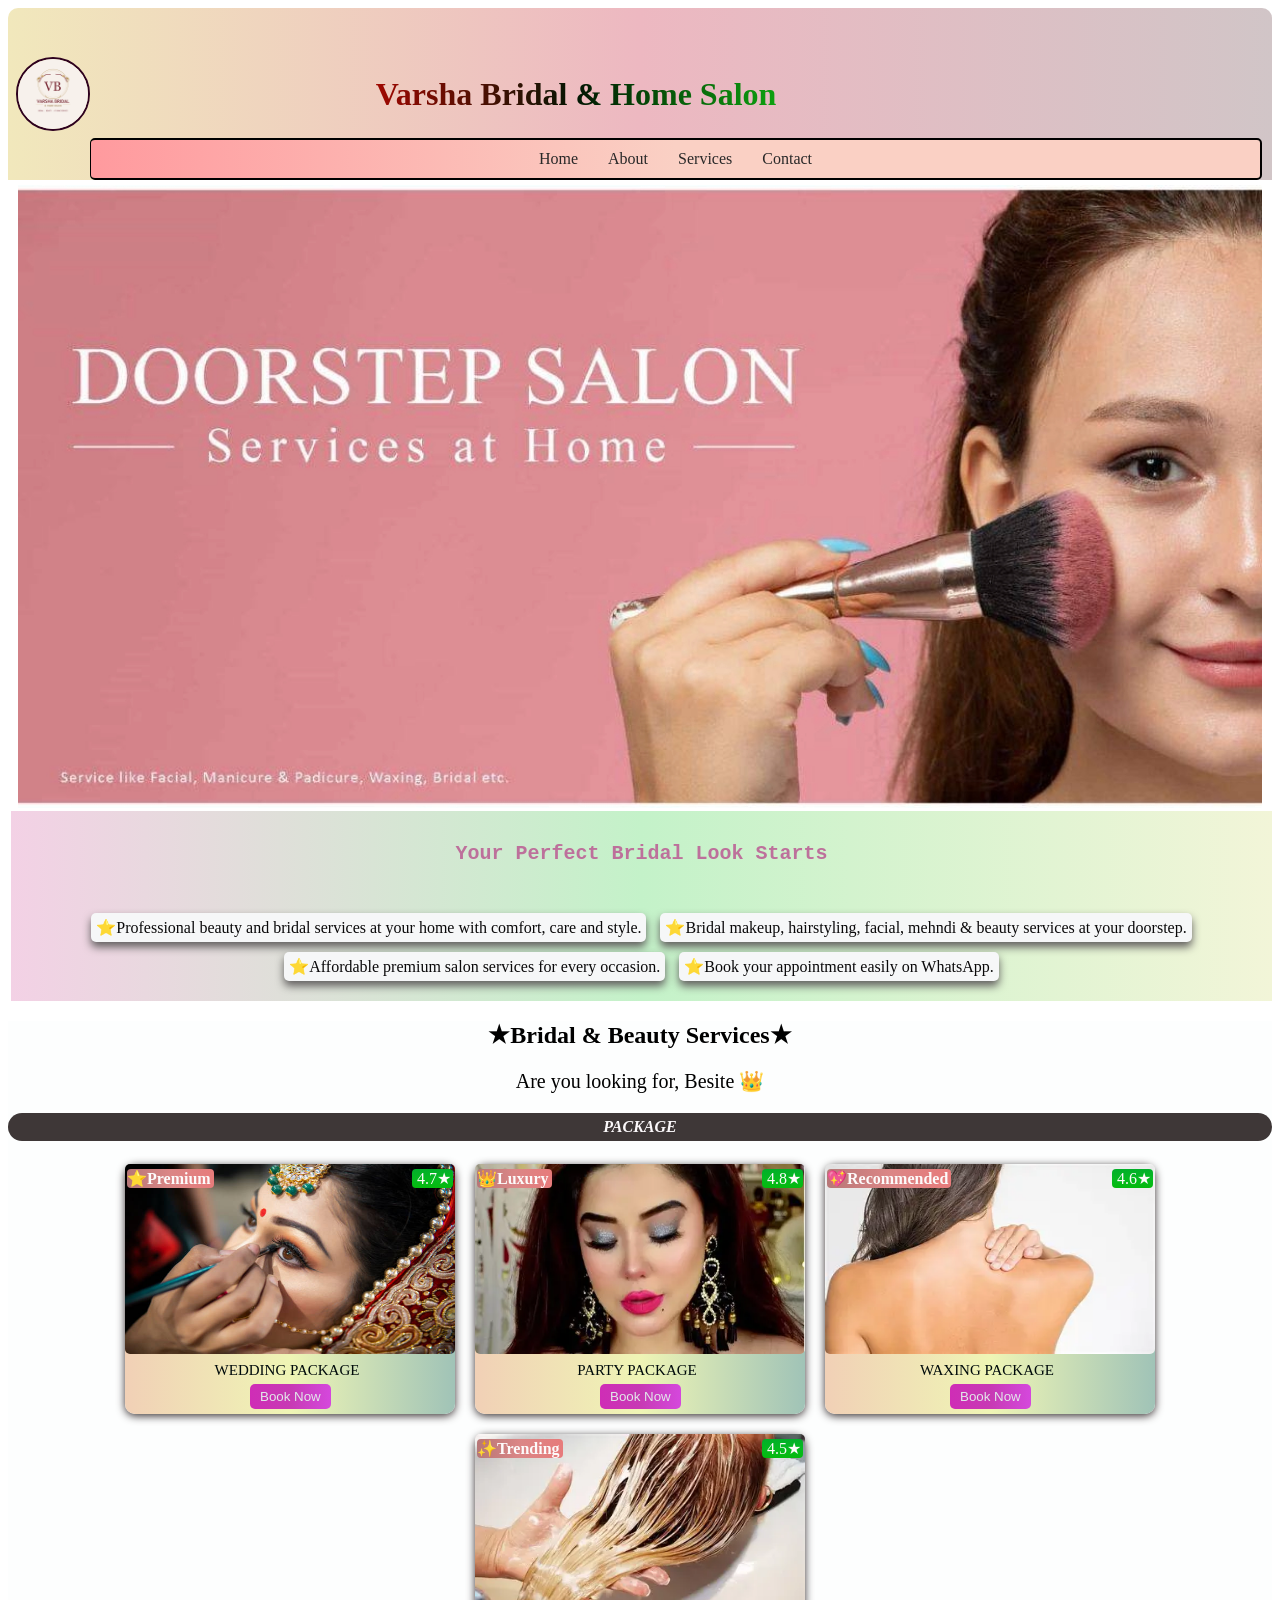
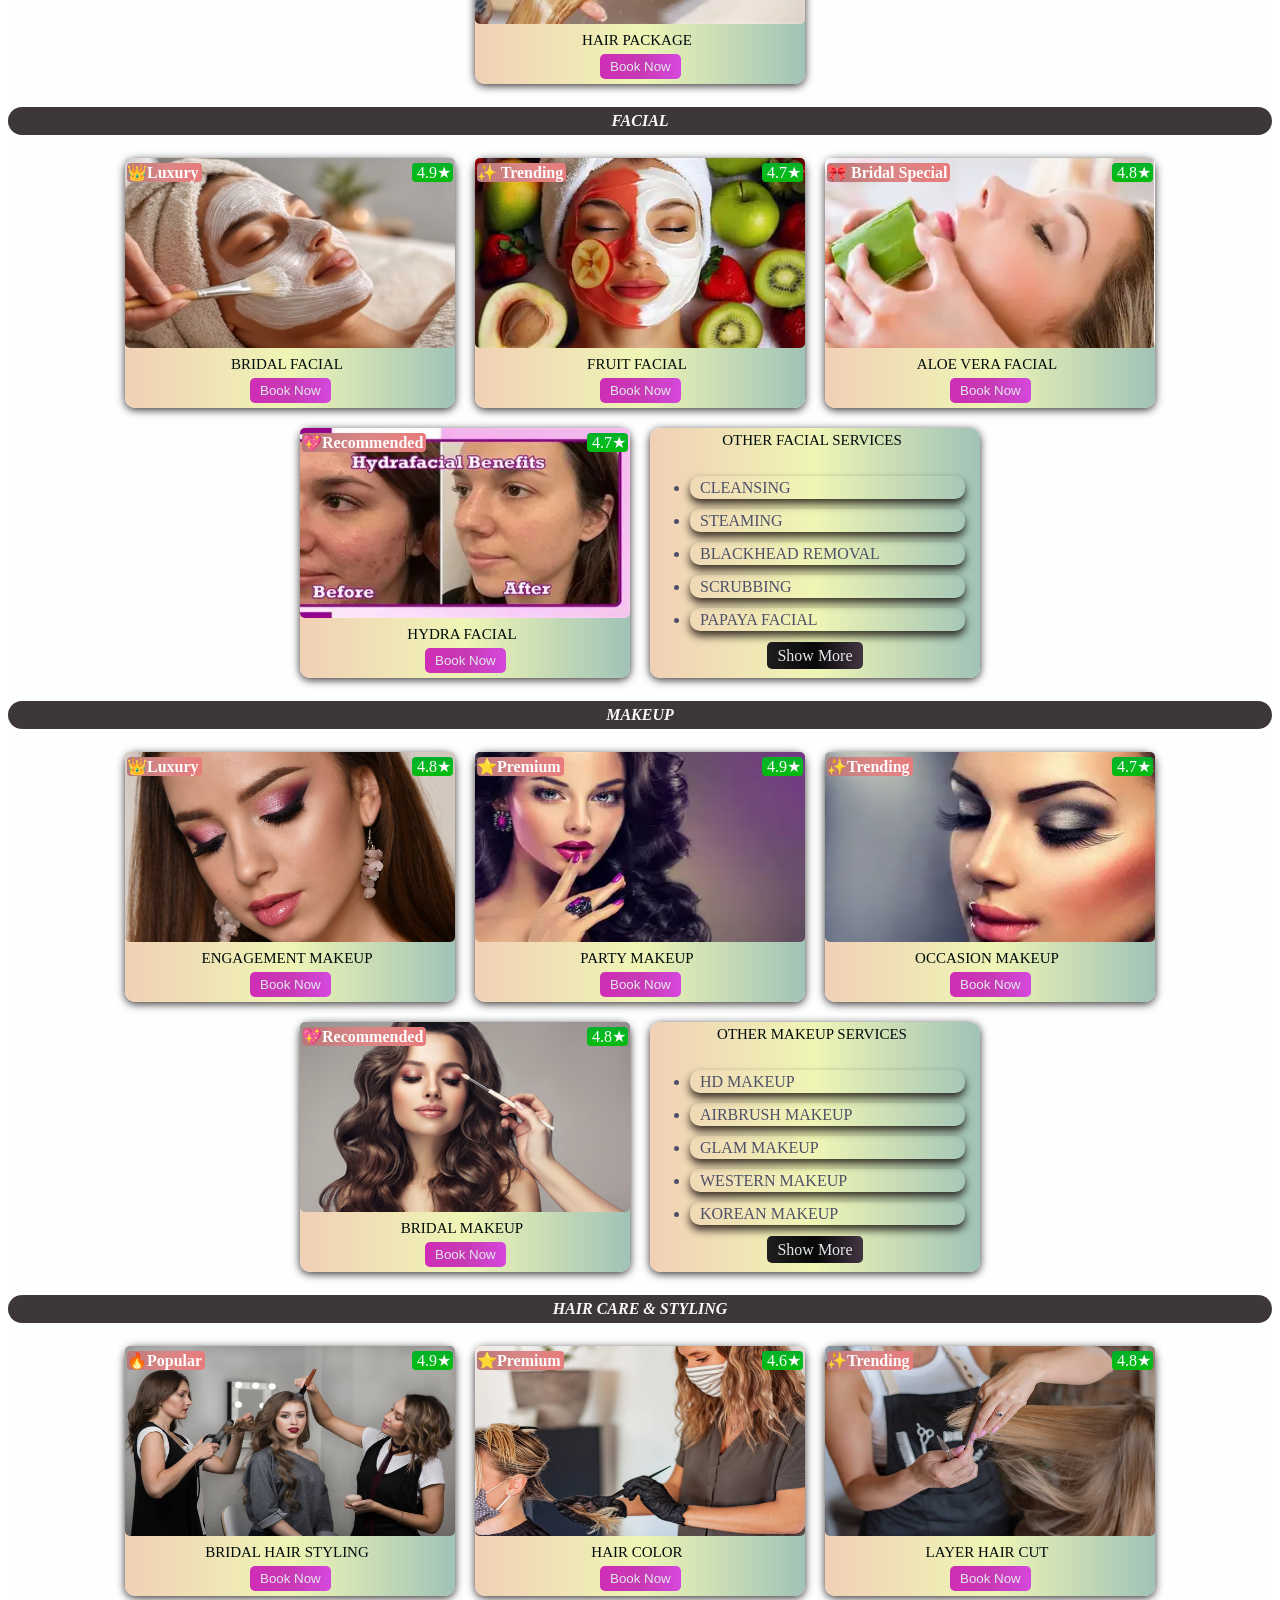
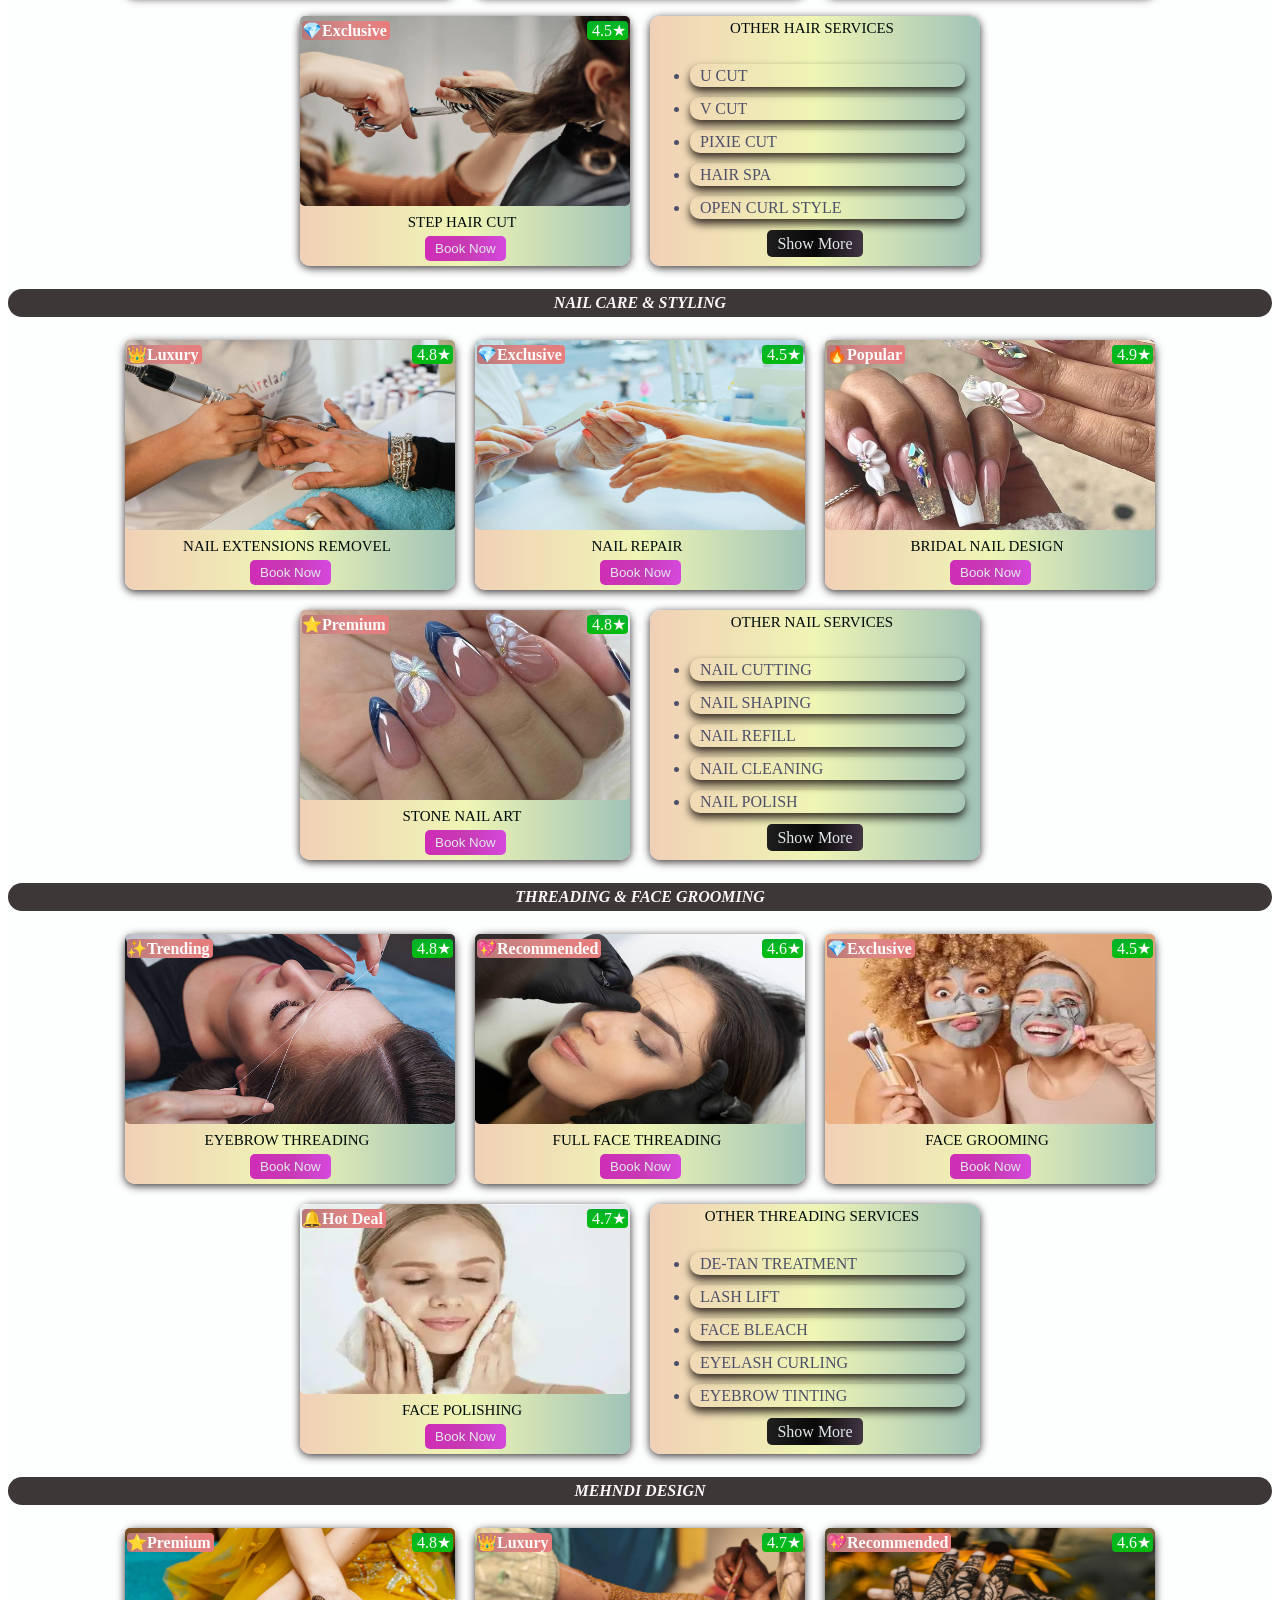
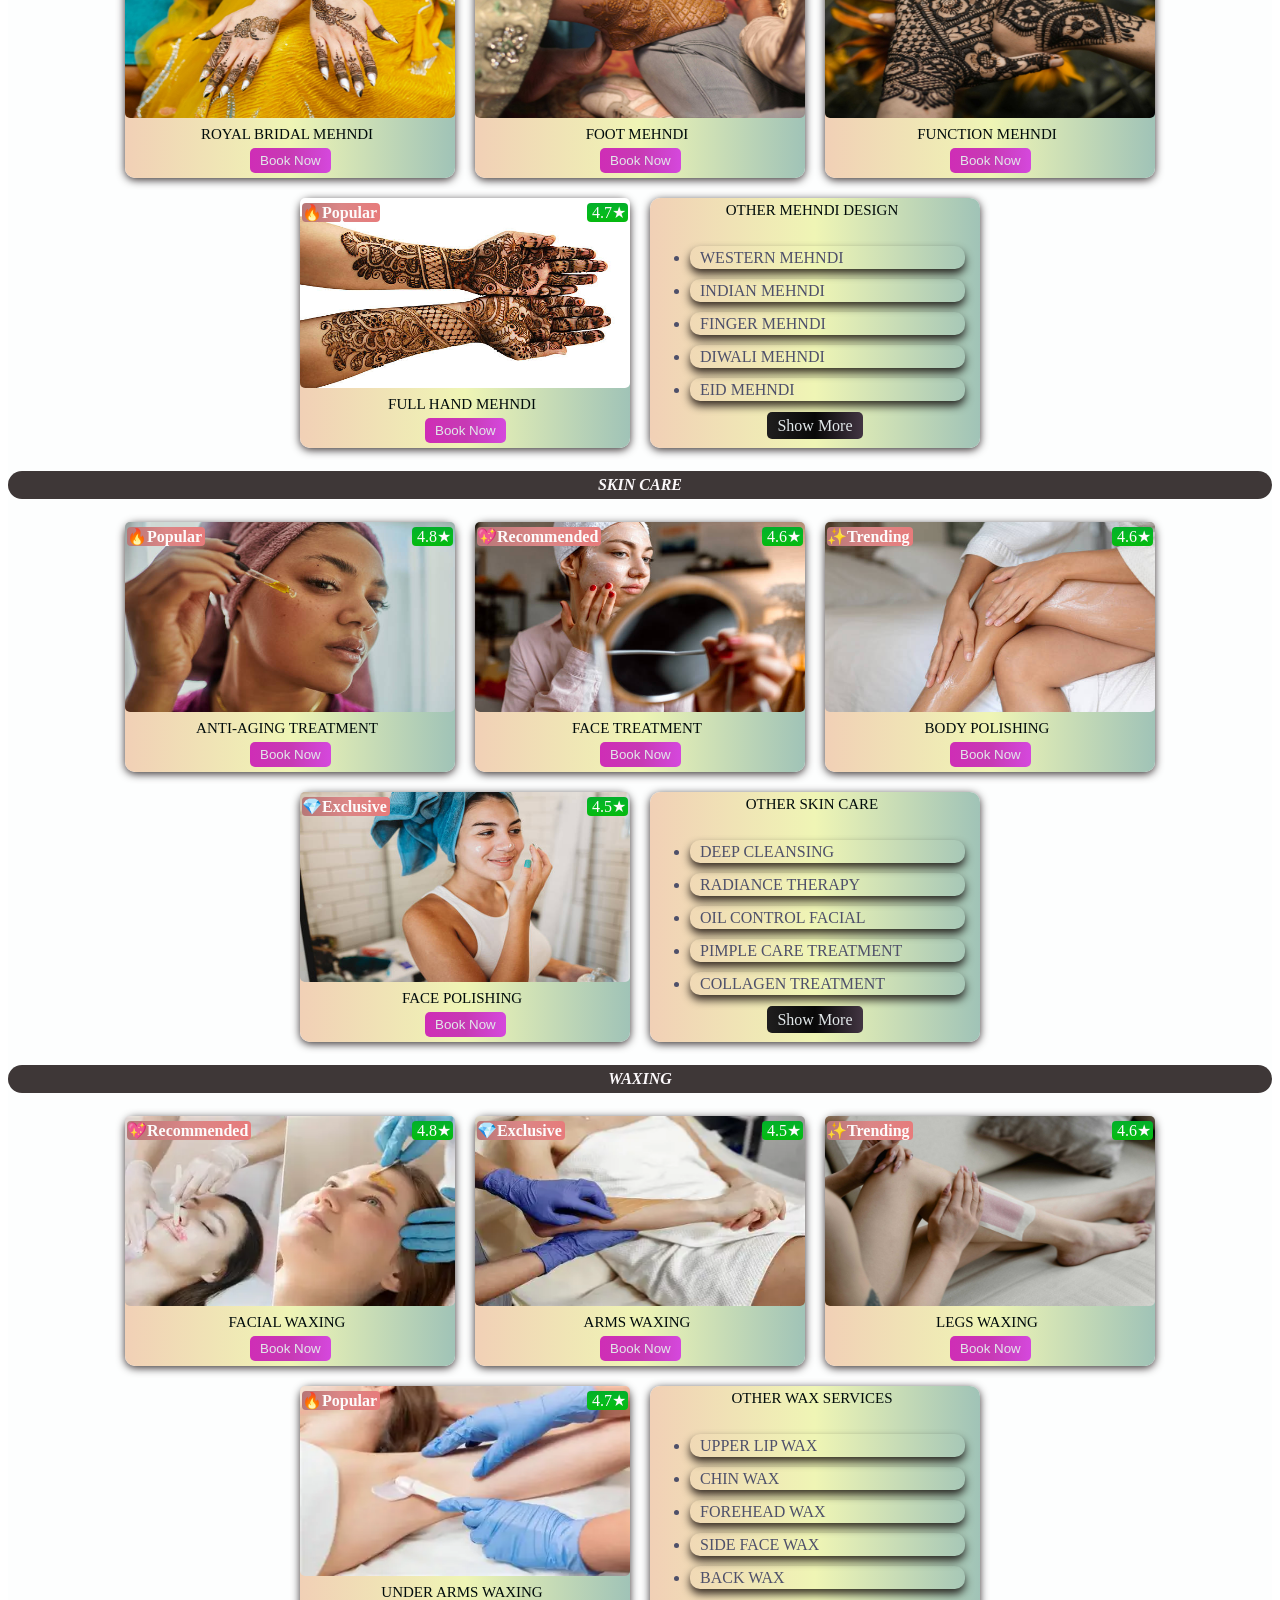
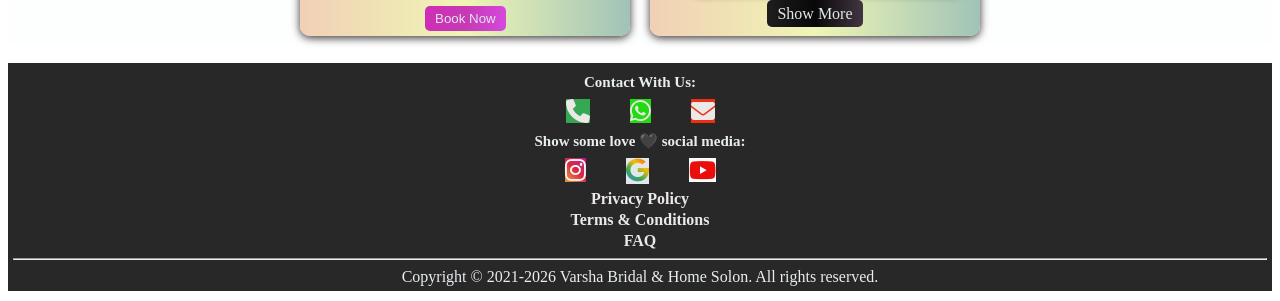
==== website/index.html @ f59c8e7f "Update index.html" ====
<!DOCTYPE html>
<html lang="en">
<head>
    <meta charset="UTF-8">
    <title>Varsha Bridal & Home Salon Kanpur</title>
    <meta name="google-site-verification" content="qGzI0FZaYSuaWd_t3Ea2A9BAmrTgzHRP2Hnpd2j_8ok" />
      <meta name="description"
       content="Versha Bridal & Home Salon provides professional bridal makeup, facial, waxing, threading, hair styling, manicure, pedicure and beauty services at home with premium care and affordable prices.">

         <meta name="keywords"
          content="Versha Bridal & Home Salon, bridal makeup, home salon, waxing, facial, threading, hair styling, manicure, pedicure, beauty parlour, makeup artist, salon at home">

         <meta name="author" content="Versha Bridal & Home Salon">

         <meta name="viewport" content="width=device-width, initial-scale=1.0">

        <link rel="icon" href="images/logo.png">
          <link rel="stylesheet"href="style.css">
    <link rel="stylesheet" href="https://cdnjs.cloudflare.com/ajax/libs/font-awesome/6.5.2/css/all.min.css">
  </head>
<body>
    <header>
      <div class="header">
        <div class="logo">
         <img src="images/logo.png" alt="Circular bridal salon logo with VB initials inside a gold wreath and ornamental leaves, elegant refined branding for Varsha Bridal & Home Solon on a soft neutral background">
       </div>  
        <h1 class="text">Varsha Bridal & Home Salon</h1>
        <div class="menu-btn"
         oneclick="toggleMenu()">&#9776</div>   
       <div class="nav-bar" id="navBar">
        <a href="#home">Home</a>
        <a href="about.html">About</a>
        <a href="#services">Services</a>
        <a href="#contact">Contact</a> 
      </div>
      </div>
    </header>
    <main>
       <div class="home-images">
         <img src="images/img1.jpg"class="slide">
         <img src="images/img2.jpg"class="slide"> 
         <img src="images/img3.jpg"class="slide">
         <img src="images/img4.jpg"class="slide">
         <img src="images/img5.jpg"class="slide">
         <img src="images/img6.jpg"class="slide">
       </div>   
      <section id="home">
        <h2 id="typing" ></h2>
          <ul>
            <li>⭐Professional beauty and bridal services at your home with comfort, care and style.</li>
            <li>⭐Bridal makeup, hairstyling, facial, mehndi & beauty services at your doorstep.</li>
            <li>⭐Affordable premium salon services for every occasion.</li>
            <li>⭐Book your appointment easily on WhatsApp.</li>
          </ul>
      </section>
      <section id="services">
        <h2>★Bridal & Beauty Services★</h2>
          <p class="amazing"> Are you looking for, Besite 👑</p>
            <div class="box">
             <p class="big-text">PACKAGE</p> 
            <div class="container">
             <div class="card"> 
              <span class="rating">4.7★</span>
              <span class="popular-badge">⭐Premium</span>
              <img src="images/package1.jpg" alt="Professional bridal makeup showcasing rosy cheeks and defined eye makeup applied with precision brush on model face">
              <p class="card-title">WEDDING PACKAGE</p>
              <button class="book-btn" onclick="openForm()">Book Now</button>
          </div>
          <div class="card">
               <span class="rating">4.8★</span>
               <span class="popular-badge">👑Luxury</span>
               <img src="images/package2.webp" alt="Close-up of expertly applied bridal makeup with warm tones and contoured cheeks demonstrating professional salon quality">
               <p class="card-title">PARTY PACKAGE</p>
              <button class="book-btn" onclick="openForm()">Book Now</button>
           </div>
           <div class="card">
                <span class="rating">4.6★</span>
                <span class="popular-badge">💖Recommended</span>   
                <img src="images/package3.webp" alt="Bridal makeup application featuring blended eyeshadow and sculpted cheekbones creating an elegant polished look">
                <p class="card-title">WAXING PACKAGE</p> 
                <button class="book-btn" onclick="openForm()">Book Now</button>
            </div>
            <div class="card">
                 <span class="rating">4.5★</span>
                 <span class="popular-badge">✨Trending</span>
                 <img src="images/package4.webp" alt="Glamorous bridal makeup with luminous skin and defined features conveying confident polish in a salon setting">
                 <p class="card-title">HAIR PACKAGE</p>
                 <button class="book-btn" onclick="openForm()">Book Now</button>
           </div>
          </div>
        </div>   
       <div class="box">
            <p class="big-text">FACIAL</p>
          <div class="container">
            <div class="card"> 
             <span class="rating">4.9★</span>
             <span class="popular-badge">👑Luxury</span>
             <img src="images/facial1.jpg" alt="Professional bridal makeup showcasing rosy cheeks and defined eye makeup applied with precision brush on model face">
             <p class="card-title">BRIDAL FACIAL</p>
             <button class="book-btn" onclick="openForm()">Book Now</button>
           </div>
             <div id="formBox" class="form-popup">
               <div class="form-content">
                  <span class="close-btn"onclick="closeForm()">X</span>
                <form onsubmit="sendToWhatsApp(event)">
            <input type="text" id="name" placeholder="Name" required><br>
            <input type="text" id="phone" placeholder="Phone Number" required><br>
            <label for="service">Services:</label>
            <select id="service"  required>
              <option value="" disabled selected hidden></option>
              <option>PACKAGE</option>
              <option>FACIAL</option>
              <option>MAKEUP</option>
              <option>HAIR CARE</option>
              <option>NAIL CARE</option>
              <option>THREADING</option>
              <option>MEHNDI</option>
              <option>SKIN CARE</option>
              <option>WAXING</option>
              </select><br>
             <label for="gender">Gender:</label>       
            <select id="gender" required>
              <option value=""disabled selected hidden></option>
                <option value="male">Male</option>
                <option value="female">Female</option>
                <option value="other">Other</option>
            </select><br>
            <label for="city">City:</label>
            <select id="city" required>
                <option value=""disabled selected hidden></option>
                <option value="Kanpur">Kanpur</option>
            </select><br>
             <input type="text" id="address" placeholder="Address"><br>
             <textarea  type="text" id="message" placeholder="Special Request"></textarea><br>
            <button type="submit">Book Now</button>
            </form>
          </div>
        </div>
          <div class="card">
               <span class="rating">4.7★</span>
               <span class="popular-badge">✨ Trending</span>
                <img src="images/facial2.webp" alt="Makeup artist applying warm toned bridal makeup to a client in a softly lit salon setting with a polished, calm atmosphere">
               <p class="card-title">FRUIT FACIAL</p> 
              <button class="book-btn" onclick="openForm()">Book Now</button>
            </div>
          <div class="card">
                 <span class="rating">4.8★</span>
               <span class="popular-badge">🎀 Bridal Special</span>   
                <img src="images/facial3.webp" alt="Bride receiving blended eyeshadow and sculpted cheekbone makeup in a softly lit studio environment">
                <p class="card-title">ALOE VERA FACIAL</p>
              <button class="book-btn" onclick="openForm()">Book Now</button>
              </div>
          <div class="card">
                 <span class="rating">4.7★</span>
                <span class="popular-badge">💖Recommended</span>
                <img src="images/facial4.webp" alt="Client with finished bridal makeup, luminous skin and defined features in a professional salon setting conveying confident glamour">
                 <p class="card-title">HYDRA FACIAL</p>
              <button class="book-btn" onclick="openForm()">Book Now</button>
            </div>
               <div class="card">
                 <p class="card-title">OTHER FACIAL SERVICES</p>
                 <ul>
                  <li>CLEANSING</li>
                  <li>STEAMING</li>
                  <li>BLACKHEAD REMOVAL</li>
                  <li>SCRUBBING</li>
                  <li>PAPAYA FACIAL</li>
                 </ul>
                  <a href="https://instagram.com/varshasingh3099" 
                       target="_blank"rel="noopener noreferrer" 
                    class="show-more">Show More</a>
                 </div>
               </div>
              </div>
               <div class="box">
               <p class="big-text">MAKEUP</p> 
              <div class="container">
             <div class="card"> 
            <span class="rating">4.8★</span>
             <span class="popular-badge">👑Luxury</span>
             <img src="images/makeup1.jpg" alt="Professional bridal makeup showcasing rosy cheeks and defined eye makeup applied with precision brush on model face">
           <p class="card-title">ENGAGEMENT MAKEUP</p>
              <button class="book-btn" onclick="openForm()">Book Now</button>
              </div>
          <div class="card">
                 <span class="rating">4.9★</span>
               <span class="popular-badge">⭐Premium</span>
                <img src="images/makeup2.webp" alt="Close-up of expertly applied bridal makeup with warm tones and contoured cheeks demonstrating professional salon quality">
               <p class="card-title">PARTY MAKEUP</p>
              <button class="book-btn" onclick="openForm()">Book Now</button>
            </div>
          <div class="card">
                 <span class="rating">4.7★</span>
               <span class="popular-badge">✨Trending</span>   
                <img src="images/makeup3.webp" alt="Bridal makeup application featuring blended eyeshadow and sculpted cheekbones creating an elegant polished look">
                <p class="card-title">OCCASION MAKEUP</p> 
              <button class="book-btn" onclick="openForm()">Book Now</button>
                </div>
          <div class="card">
                 <span class="rating">4.8★</span>
             <span class="popular-badge">💖Recommended</span>
                <img src="images/makeup4.jpg" alt="Client with luminous cheek makeup and softly defined eyes in a calm salon environment conveying confident elegance">
                 <p class="card-title">BRIDAL MAKEUP</p>
              <button class="book-btn" onclick="openForm()">Book Now</button>
               </div>
               <div class="card">
                 <p class="card-title">OTHER MAKEUP SERVICES</p>
                <ul>
                  <li>HD MAKEUP</li>
                  <li>AIRBRUSH MAKEUP</li>
                  <li>GLAM MAKEUP</li>
                  <li>WESTERN MAKEUP</li>
                  <li>KOREAN MAKEUP</li>
                </ul>
                  <a href="https://instagram.com/varshasingh3099" 
                       target="_blank"rel="noopener noreferrer" 
                    class="show-more">Show More</a>
                 </div>
               </div>
              </div>
              <div class="box">
             <p class="big-text">HAIR CARE & STYLING</p>  
           <div class="container">
          <div class="card"> 
            <span class="rating">4.9★</span>
             <span class="popular-badge">🔥Popular</span>
             <img src="images/hair1.jpg" alt="Professional bridal makeup showcasing rosy cheeks and defined eye makeup applied with precision brush on model face">
           <p class="card-title">BRIDAL HAIR STYLING</p>
              <button class="book-btn" onclick="openForm()">Book Now</button>
              </div>
          <div class="card">
                 <span class="rating">4.6★</span>
               <span class="popular-badge">⭐Premium</span>
                <img src="images/hair2.jpg" alt="Close-up of expertly applied bridal makeup with warm tones and contoured cheeks demonstrating professional salon quality">
               <p class="card-title">HAIR COLOR</p>
              <button class="book-btn" onclick="openForm()">Book Now</button>
            </div>
          <div class="card">
                 <span class="rating">4.8★</span>
               <span class="popular-badge">✨Trending</span>   
                <img src="images/hair3.jpg" alt="Bridal makeup application featuring blended eyeshadow and sculpted cheekbones creating an elegant polished look">
                <p class="card-title">LAYER HAIR CUT</p> 
              <button class="book-btn" onclick="openForm()">Book Now</button>
                </div>
          <div class="card">
                 <span class="rating">4.5★</span>
             <span class="popular-badge">💎Exclusive</span>
                <img src="images/hair4.jpg" alt="Glamorous bridal makeup on a model with luminous skin and softly defined features in a salon setting">
                 <p class="card-title">STEP HAIR CUT</p>
              <button class="book-btn" onclick="openForm()">Book Now</button>
              
            </div>
               <div class="card">
                  <p class="card-title">OTHER HAIR SERVICES</p>
                <ul>
                  <li>U CUT</li>
                  <li>V CUT</li>
                  <li>PIXIE CUT</li>
                  <li>HAIR SPA</li>
                  <li>OPEN CURL STYLE</li>
                </ul>
                  <a href="https://whatsapp.com/channel/0029VbClLqT6rsQysEousv0W"
                 target="_blank" rel="noopener noreferrer"
                 class="show-more"> Show More</a>
               </div>
              </div> 
               <div class="box">
             <p class="big-text">NAIL CARE & STYLING</p>  
           <div class="container">
          <div class="card"> 
            <span class="rating">4.8★</span>
             <span class="popular-badge">👑Luxury</span>
             <img src="images/nail1.jpg" alt="Professional bridal makeup showcasing rosy cheeks and defined eye makeup applied with precision brush on model face">
           <p class="card-title">NAIL EXTENSIONS REMOVEL</p>
              <button class="book-btn" onclick="openForm()">Book Now</button>
              </div>
          <div class="card">
                 <span class="rating">4.5★</span>
               <span class="popular-badge">💎Exclusive</span>
                <img src="images/nail2.jpg" alt="Close-up of expertly applied bridal makeup with warm tones and contoured cheeks demonstrating professional salon quality">
               <p class="card-title">NAIL REPAIR</p>
              <button class="book-btn" onclick="openForm()">Book Now</button>
            </div>
          <div class="card">
                 <span class="rating">4.9★</span>
               <span class="popular-badge">🔥Popular</span>   
                <img src="images/nail3.jpeg" alt="Bridal makeup application featuring blended eyeshadow and sculpted cheekbones creating an elegant polished look">
                <p class="card-title">BRIDAL NAIL DESIGN</p> 
              <button class="book-btn" onclick="openForm()">Book Now</button>
                </div>
          <div class="card">
                 <span class="rating">4.8★</span>
             <span class="popular-badge">⭐Premium</span>
                <img src="images/nail4.jpeg" alt="Glamorous bridal makeup on a model with luminous skin and softly defined features in a salon setting">
                 <p class="card-title">STONE NAIL ART</p>
              <button class="book-btn" onclick="openForm()">Book Now</button>
               </div>
                <div class="card">
                  <p class="card-title">OTHER NAIL SERVICES</p>
              <ul>
                 <li>NAIL CUTTING</li>
                 <li>NAIL SHAPING</li>
                 <li>NAIL REFILL</li>
                 <li>NAIL CLEANING</li>
                 <li>NAIL POLISH</li>
               </ul>
                  <a href="https://whatsapp.com/channel/0029VbClLqT6rsQysEousv0W"
                 target="_blank" rel="noopener noreferrer"
                 class="show-more"> Show More</a>
               </div>
              </div>    
           <div class="box">
              <p class="big-text">THREADING & FACE GROOMING</p>
           <div class="container">
          <div class="card"> 
            <span class="rating">4.8★</span>
             <span class="popular-badge">✨Trending</span>
             <img src="images/threading1.jpg" alt="Professional bridal makeup showcasing rosy cheeks and defined eye makeup applied with precision brush on model face">
           <p class="card-title">EYEBROW THREADING</p>
              <button class="book-btn" onclick="openForm()">Book Now</button>
              </div>
          <div class="card">
                 <span class="rating">4.6★</span>
               <span class="popular-badge">💖Recommended</span>
                <img src="images/threading2.jpg" alt="Close-up of expertly applied bridal makeup with warm tones and contoured cheeks demonstrating professional salon quality">
               <p class="card-title">FULL FACE THREADING</p>
              <button class="book-btn" onclick="openForm()">Book Now</button>
            </div>
          <div class="card">
                 <span class="rating">4.5★</span>
               <span class="popular-badge">💎Exclusive</span>   
                <img src="images/grooming1.webp" alt="Bridal makeup application featuring blended eyeshadow and sculpted cheekbones creating an elegant polished look">
                <p class="card-title">FACE GROOMING</p> 
              <button class="book-btn" onclick="openForm()">Book Now</button>
                </div>
          <div class="card">
                 <span class="rating">4.7★</span>
             <span class="popular-badge">🔔Hot Deal</span>
                <img src="images/grooming2.webp" alt="Completed bridal makeup with luminous skin, defined features and natural yet glamorous finish in professional salon setting">
                 <p class="card-title">FACE POLISHING</p>
              <button class="book-btn" onclick="openForm()">Book Now</button>
             </div>
                <div class="card">
                  <p class="card-title">OTHER THREADING SERVICES</p>
                <ul>
                  <li>DE-TAN TREATMENT</li>
                  <li>LASH LIFT</li>
                  <li>FACE BLEACH</li> 
                  <li>EYELASH CURLING</li>
                  <li>EYEBROW TINTING</li>
                </ul>
                  <a href="https://instagram.com/varshasingh3099" 
                       target="_blank"rel="noopener noreferrer" 
                    class="show-more">Show More</a>
               </div>
              </div>
               <div class="box">
                <p class="big-text">MEHNDI DESIGN</p>
           <div class="container">
          <div class="card"> 
            <span class="rating">4.8★</span>
             <span class="popular-badge">⭐Premium</span>
             <img src="images/mehndi1.jpg" alt="Professional bridal makeup showcasing rosy cheeks and defined eye makeup applied with precision brush on model face">
           <p class="card-title">ROYAL BRIDAL MEHNDI</p>
              <button class="book-btn" onclick="openForm()">Book Now</button>
              </div>
          <div class="card">
                 <span class="rating">4.7★</span>
               <span class="popular-badge">👑Luxury</span>
                <img src="images/mehndi2.jpg" alt="Close-up of expertly applied bridal makeup with warm tones and contoured cheeks demonstrating professional salon quality">
               <p class="card-title">FOOT MEHNDI</p>
              <button class="book-btn" onclick="openForm()">Book Now</button>
            </div>
          <div class="card">
                 <span class="rating">4.6★</span>
               <span class="popular-badge">💖Recommended</span>   
                <img src="images/mehndi3.jpg" alt="Bridal makeup application featuring blended eyeshadow and sculpted cheekbones creating an elegant polished look">
                <p class="card-title">FUNCTION MEHNDI</p> 
              <button class="book-btn" onclick="openForm()">Book Now</button>
                </div>
          <div class="card">
                 <span class="rating">4.7★</span>
             <span class="popular-badge">🔥Popular</span>
                <img src="images/mehndi4.jpg" alt="Completed bridal makeup with luminous skin, defined features and natural yet glamorous finish in professional salon setting">
                 <p class="card-title">FULL HAND MEHNDI</p>
              <button class="book-btn" onclick="openForm()">Book Now</button>
               </div>
                <div class="card">
                    <p class="card-title">OTHER MEHNDI DESIGN</p>
                <ul>
                  <li>WESTERN MEHNDI</li>
                  <li>INDIAN MEHNDI</li>
                  <li>FINGER MEHNDI</li>
                  <li>DIWALI MEHNDI</li>
                  <li>EID MEHNDI</li>
                 </ul>
                 <a href="https://whatsapp.com/channel/0029VbClLqT6rsQysEousv0W"
                 target="_blank" rel="noopener noreferrer"
                 class="show-more"> Show More</a>
            </div>
           </div>
               <div class="box">
                <p class="big-text">SKIN CARE</p>
           <div class="container">
          <div class="card"> 
            <span class="rating">4.8★</span>
             <span class="popular-badge">🔥Popular</span>
             <img src="images/skincare1.jpg" alt="Professional bridal makeup showcasing rosy cheeks and defined eye makeup applied with precision brush on model face">
           <p class="card-title">ANTI-AGING TREATMENT</p>
              <button class="book-btn" onclick="openForm()">Book Now</button>
              </div>
          <div class="card">
                 <span class="rating">4.6★</span>
               <span class="popular-badge">💖Recommended</span>
                <img src="images/skincare2.jpg" alt="Close-up of expertly applied bridal makeup with warm tones and contoured cheeks demonstrating professional salon quality">
               <p class="card-title">FACE TREATMENT</p>
              <button class="book-btn" onclick="openForm()">Book Now</button>
            </div>
          <div class="card">
                 <span class="rating">4.6★</span>
               <span class="popular-badge">✨Trending</span>   
                <img src="images/skincare3.jpg" alt="Bridal makeup application featuring blended eyeshadow and sculpted cheekbones creating an elegant polished look">
                <p class="card-title">BODY POLISHING</p> 
              <button class="book-btn" onclick="openForm()">Book Now</button>
                </div>
          <div class="card">
                 <span class="rating">4.5★</span>
             <span class="popular-badge">💎Exclusive</span>
                <img src="images/skincare4.jpg" alt="Completed bridal makeup with luminous skin, defined features and natural yet glamorous finish in professional salon setting">
                 <p class="card-title">FACE POLISHING</p>
              <button class="book-btn" onclick="openForm()">Book Now</button>
              
               </div>
                <div class="card">
                    <p class="card-title">OTHER SKIN CARE</p>
                <ul>
                  <li>DEEP CLEANSING</li>
                  <li>RADIANCE THERAPY</li>
                  <li>OIL CONTROL FACIAL</li>
                  <li>PIMPLE CARE TREATMENT</li>
                  <li>COLLAGEN TREATMENT</li>
                </ul>
                    <a href="https://instagram.com/varshasingh3099" 
                       target="_blank"rel="noopener noreferrer" 
                    class="show-more">Show More</a>
               </div>
              </div>
               <div class="box">
                <p class="big-text">WAXING</p>
           <div class="container">
          <div class="card"> 
            <span class="rating">4.8★</span>
             <span class="popular-badge">💖Recommended</span>
             <img src="images/waxing1.webp" alt="Professional bridal makeup showcasing rosy cheeks and defined eye makeup applied with precision brush on model face">
           <p class="card-title">FACIAL WAXING</p>
              <button class="book-btn" onclick="openForm()">Book Now</button>
              </div>
          <div class="card">
                 <span class="rating">4.5★</span>
               <span class="popular-badge">💎Exclusive</span>
                <img src="images/waxing2.webp" alt="Close-up of expertly applied bridal makeup with warm tones and contoured cheeks demonstrating professional salon quality">
               <p class="card-title">ARMS WAXING</p>
              <button class="book-btn" onclick="openForm()">Book Now</button>
            </div>
          <div class="card">
                 <span class="rating">4.6★</span>
               <span class="popular-badge">✨Trending</span>   
                <img src="images/waxing3.jpg" alt="Bridal makeup application featuring blended eyeshadow and sculpted cheekbones creating an elegant polished look">
                <p class="card-title">LEGS WAXING</p> 
              <button class="book-btn" onclick="openForm()">Book Now</button>
                </div>
          <div class="card">
                 <span class="rating">4.7★</span>
             <span class="popular-badge">🔥Popular</span>
                <img src="images/waxing4.webp" alt="Completed bridal makeup with luminous skin, defined features and natural yet glamorous finish in professional salon setting">
                 <p class="card-title">UNDER ARMS WAXING</p>
              <button class="book-btn" onclick="openForm()">Book Now</button>
              
               </div>
                <div class="card">
                    <p class="card-title">OTHER WAX SERVICES</p>
                <ul>
                  <li>UPPER LIP WAX</li>
                  <li>CHIN WAX</li>
                  <li>FOREHEAD WAX</li>
                  <li>SIDE FACE WAX</li>
                  <li>BACK WAX</li>
                </ul>
                    <a href="https://instagram.com/varshasingh3099" 
                       target="_blank"rel="noopener noreferrer" 
                    class="show-more">Show More</a>
               </div>
              </div>
            </section>
     </main>
     <footer> 
         <div class="footer">
          <section id="contact">
              <h4>Contact With Us:</h4>
               <div class="contact-icons">
                <a href="tel:+919335437729" target="_blank"rel="noopener" aria-label="Call">
                <i class="fa-solid fa-phone phone-icon"></i>
               </a>
               <a href="https://wa.me/919335437729" target="_blank" rel="noopener" aria-label="WhatsApp">
               <i class="fa-brands fa-whatsapp"></i>
              </a>
              <a href="mailto:varshanu.3@gmail.com?subject=Salon Booking" target="_blank"rel="noopener noreferrer" aria-label="Mail">
               <i class="fa-solid fa-envelope mail-icon"></i>
             </a>
         </div>
       </section>
            <h4>Show some love 🖤 social media:</h4>
                <div class="social-icons">
             <a href="https://www.instagram.com/varshasingh3099" target="_blank" rel="noopener" aria-label="Instagram">
              <i class="fa-brands fa-instagram"></i>
             </a>
              <a href="https://g.page/r/Ccmpo3bSTA2ZEAE/review" target="_blank" rel="noopener" aria-label="Google Business">
                <span class="google-bg">  
              <i class="fa-brands fa-google"></i>
                </span>     
             </a>
             <a href="https://www.youtube.com/@VarshaSingh-999" target="_blank" rel="noopener" aria-label="YouTube">
             <i class="fa-brands fa-youtube"></i>
             </a>
       </div>
        <div class="footer-links">
               <h5><a href="privacy-policy.html">Privacy Policy</a></h5>
               <h5><a href="terms.html">Terms & Conditions</a></h5>
                <h5><a href="FAQ.html">FAQ</a></h5>
        </div>
        <hr>
        <div class="copyright">
           Copyright &copy; 2021-2026 Varsha Bridal & Home Solon. All rights reserved.    
        </div>
       </div>
    </footer>
      <script src="script.js"></script>
  </body>
</html>
---- website/style.css ----
.body {
  padding: 0px;
  margin-bottom: 20px;
}

.header {
  position: static;
  display: flex;
  align-items: center;
  top: 0;
  right: 0;
  z-index: 1000;
  padding-right: 10px;
  box-sizing: border-box;
  width: 100%;
  border-radius: 10px 10px 0px 0px;
  background: linear-gradient(to right, rgb(241, 232, 188), rgb(237, 184, 193), rgb(209, 197, 199));
}

.logo img {
  margin-top: 8px;
  margin-left: 8px;
  margin-bottom: 5px;
  width: 70px;
  height: auto;
  border: 2px solid #2e011f;
  border-radius: 50%;
}

.text {
  position: absolute;
  text-align: center;
  left: 20%;
  background: linear-gradient(to right, red, rgb(2, 22, 3), rgb(19, 244, 23));
  -webkit-background-clip: text;
  background-clip: text;
  -webkit-text-fill-color: transparent;
  }

  @media (min-width: 500px) {
    .text {
      right: 30%;
    }
  }

#typing {
  height: 50px;
  padding-top: 10px;
  color: #bd709b;
  font-family:  Courier, monospace;
  font-size: 20px;
  overflow: hidden;
  white-space: normal;
}

h3 {
  border:3px solid #292828;
}

.nav-bar {
  position: static;
  width: 100%;
  box-sizing: border-box;
  padding: 10px;
  left:1px;
  display: flex;
  justify-content: center;
  gap: 30px;
  margin-top: 130px;
  background: linear-gradient(to right,#ff9a9e, #fad0c4, #fad0c4);
  border: 2px solid ;
  border-left: 1.3px solid black;
  border-radius:5px;
  z-index: 999;
}
.menu-btn{
    display:none;
    font-size:30px;
    cursor:pointer;
    padding:10px;
}

@media (max-width:768px){

.menu-btn{
    display:block;
}

.nav-bar{
    display:none;
    flex-direction:column;
    width:100%;
    gap:15px;
    margin-top:10px;
}

.nav-bar.active{
    display:flex;
}
}

.nav-bar a {
  color: #292828;
  text-decoration: none;
}

.nav-bar a :hover {
  color: #f10404;
}

.home-images{
  width: 100%;
  height: auto;
  display: flex;
  position: relative;
  margin-top: 5px;
  overflow: hidden;
}

@keyframes slide {
  0% { transform: translateX(0%); }
  10% { transform: translateX(0%); }
  20% { transform: translateX(-100%); }
  30% { transform: translateX(-100%); }
  40% { transform: translateX(-200%); }
  50% { transform: translateX(-200%); }
  60% { transform: translateX(-300%); }
  70% { transform: translateX(-300%); }
  80% { transform: translateX(-400%); }
  88% { transform: translateX(-400%); }
  93% { transform: translateX(-500%); }
  100% { transform: translateX(-500%); }
}

.slide {
  min-width: calc(100% - 20px);
  padding-left: 10px;
  padding-right: 3px;
  margin-right: 0px;
  margin-left: 0px;
  height: auto;
  object-fit: cover;
  border-radius: 5px;
  animation: slide 30s infinite  alternate;
}

@media screen and (min-width: 500px) {
  .slide {
    width: 100vw;
    height: auto;
  }
}

#home {
  padding-top: 4px;
  padding-bottom: 15px;
  padding-left: 40px;
  padding-right: 40px;
  text-align: center;
  margin-top: 3px;
  margin-left: 3px;
  color: #706875;
  background: linear-gradient(to right, rgb(243, 209, 229),rgb(196, 242, 201),rgb(242, 245, 216));
}
#home ul {
 margin:0px;
 padding:0px;
}

#home ul li {
  position: relative;
  display: inline-flex;
  list-style-type: none;
  padding: 5px;
  margin: 5px;
  border-radius: 5px;
  color: #0a090a;
  background: #f6f7f8;
  box-shadow: #625f5f 0px 5px 8px;
}

#about {
  text-align: center;
  background:linear-gradient(to left,rgb(211, 211, 244),rgb(178, 220, 234),rgb(182, 222, 217));
  margin-top: 5px;
 padding-bottom:30px;
  color: #6a5864;
}

#about h2 {
  padding-top: 20px;
}

.about-stats{
 display: flex;
 justify-content: center;
 column-gap: 220px;
 flex-wrap: wrap;
}

@media screen and (max-width:500px){
  .about-stats{
    column-gap: 0px;
  }
}

.stat-box{
  width: 110px;
  background:#f7f6f7;
  margin: 10px 10px 10px 10px;
  padding:10px;
  border: 2px solid #ccc;
  border-radius: 20px;
  text-align:center;
  box-shadow:0 4px 10px rgba(0,0,0,0.1);
}

.stat-box h2{
  padding: 0px;
  margin: 0px;
  font-size:32px;
  color:#d63384;
}

.stat-box p{
  padding-top: 0px;
  margin-top: 5px;
  margin-left: 20px;
  margin-right: 20px;
  font-size:16px;
  color:#555;
}

.safety-box{
  background:#fff5f8;
  padding: 0px 35px 35px 35px;
  margin: 15px 10px 0px 10px;
  border-radius:15px;
  box-shadow:0 4px 10px rgba(0,0,0,0.08);
}

.safety-box h2{
  text-align:center;
  margin-bottom:25px;
  color:#d63384;
  font-size:28px;
}

.safety-items{
  display:grid;
  grid-template-columns:repeat(auto-fit,minmax(180px,1fr));
  gap:15px;
}

.item{
  background:white;
  padding:15px;
  border-radius:10px;
  text-align:center;
  font-weight:600;
  box-shadow:0 2px 6px rgba(0,0,0,0.06);
}

#services {
  text-align: center;
  background-color: #fdfefe;
}

.amazing {
  font-size: 20px;
}

.big-text {
  font-style: oblique;
  font-size: 16px;
  color: #fbf8fa;
  font-weight: bold;
  padding: 5px;
  margin-bottom: 10px;
  border-radius: 15px;
  background: #3e3737;
}

.box {
  width: 100%;
}

.container {
  display: flex;
  justify-content: center;
  flex-wrap: wrap;
}

.card {
  position: relative;
  top: 3px;
  margin: 10px 10px 10px 10px;
  width: 330px;
  height: 250px;
  box-shadow: 0 2px 8px rgb(56, 49, 50);
  border-radius: 10px;
  background: linear-gradient(to right, rgb(241, 208, 182) ,rgb(239, 245, 181),rgb(160, 195, 183));
}

.card img {
  position: relative;
  border-radius: 5px;
  top: 0px;
  width: 330px;
  height: 190px;
}

.card p {
  position: relative;
  bottom: 14px;
  margin-bottom: 0px;
  font-size: 15px;
  z-index: 996;
 border-radius: 20px ;
  color: #000b0b;
  background-color: none;
  padding:3px  6px 3px 0px;
}

.popular-badge {
  color: #fdfbfb;
  font-weight: bold;
  padding-right: 3px;
  position: absolute;
  left: 2px;
  top: 5px;
  z-index: 998;
  background: linear-gradient(to right , rgb(183, 119, 119), rgb(219, 134, 134), rgb(231, 123, 123));
  border-radius: 4px;
}

.rating {
  position: absolute;
  z-index: 997;
  top:5px;
  right: 2px;
  border-radius: 4px;
  margin-left: 0px;
  color: #fdfbfb;
  padding-left: 5px;
  padding-right: 2px;
  background: linear-gradient(rgb(2, 174, 42), rgb(5, 186, 32),rgb(5, 185, 14));
}

.book-btn {
  position: absolute;
  bottom: 5px;
  left: 125px;
  padding: 5px 10px 5px 10px;
  border-radius: 5px;
  border: none;
  background: linear-gradient(to right, rgb(207, 45, 182),rgb(199, 58, 180) ,rgb(213, 72, 221));
  color: #e2e8ea;
  z-index: 996;
}

.book-btn:active {
  background: linear-gradient(to right, rgb(147, 98, 211) ,rgb(172, 194, 239),rgb(70, 94, 162));
}

.form-popup {
  display: none;
  position: fixed;
  top: 0;
  left: 0;
  width: 100%;
  height: 100%;
  background: rgba(10, 9, 9, 0.354);
  z-index: 1001;
}

.form-content {
  background: #b9a8d4;
  width: 320px;
  padding: 20px;
  margin: 80px auto;
  border-radius: 10px;
  position: relative;
  top: 150px;
}

form input,form textarea,form select ,form label {
  border-radius:5px;
  font-size: 15px;
  margin-top: 10px;
  flex-direction: column;
}

form button {
 border:none ;
 border-radius: 5px;
 margin-top: 10px; 
 padding: 5px 10px 4px 10px;
 background-color: #ce73da;
 color: #f4eeee;
 font-size: bold;
}

form button:active {
  background-color: #c6c272;
}

.close-btn {
  position: absolute;
  top: 10px;
  right: 15px;
  cursor: pointer;
  color: #d20e03;
  font-size: 20px;
}

.card ul {
  padding-top: 0px;
  margin-top: 0px;
}

.card li {
  margin-top: 10px;
  margin-right: 15px;
  text-align: left;
  border-radius: 10px;
  padding-left: 10px;
  padding-top: 3px;
  padding-bottom: 2px;
  color: #4e506a;
  box-shadow: 0 5px 8px rgba(9, 0, 0, 0.8);
}

.show-more {
  position: relative;
  padding: 5px 10px 5px 10px;
  border-radius: 5px;
  border: none;
  text-decoration: none;
  background: linear-gradient(to right, rgb(31, 30, 30),rgb(8, 8, 8) ,rgb(66, 53, 66));
  color: #e2e8ea;
}

.footer {
  text-align: center;
  padding:5px;
  margin-top: 20px;
  margin-bottom: 10px;
  background-color: #292828;
  color: rgb(232, 237, 240);

}
.social-icons {
  display: flex;
  justify-content: center;
  gap: 40px;
  margin-top: 5px;
}
.fa-instagram {
  background: linear-gradient(45deg, #f09433,#e6683c,#dc2743,#cc2366,#bc1888);
}
.fa-google {
  background-image: linear-gradient(35deg, #4285F4,#34A853,#FBBC05,#EA4335);
  -webkit-background-clip: text;
  background-clip: text;
   -webkit-text-fill-color: transparent;
 }
 .google-bg {
  background-color: #e2e8ea;
 }

.social-icons a {
  color: #f6f7f8;
  font-size: 24px;
  text-decoration: none;
}
.fa-youtube {
 background-color: #fefdfd;
color: #eb0c0c;
}

.social-icons a:hover {
  color: #f10404;
}

.contact-icons {
  display: flex;
  justify-content: center;
  gap: 40px;
  margin-top: 5px;
}
.phone-icon {
 background-color: #34A853;
}
.fa-whatsapp { 
 background-color: #22db11; 
}
.mail-icon {
 background-color: #ed2e10;
 }

.contact-icons a {
  color: #ece8e8;
  font-size: 24px;
  text-decoration: none;
}

.contact-icons a:hover {
  color: #f10404;
}

.footer-links {
  gap: 5px;
  margin-top: 5px;
}

.footer-links a {
  color: #ece8e8;
  text-decoration: none;
}

.footer-links a:hover {
  color: #f10404;
}

h4 {
  font-size: 15px;
  padding: 3px;
  margin: 3px;
}

h5 {
  font-size: 1rem;
  padding: 0px;
  margin: 3px;
}
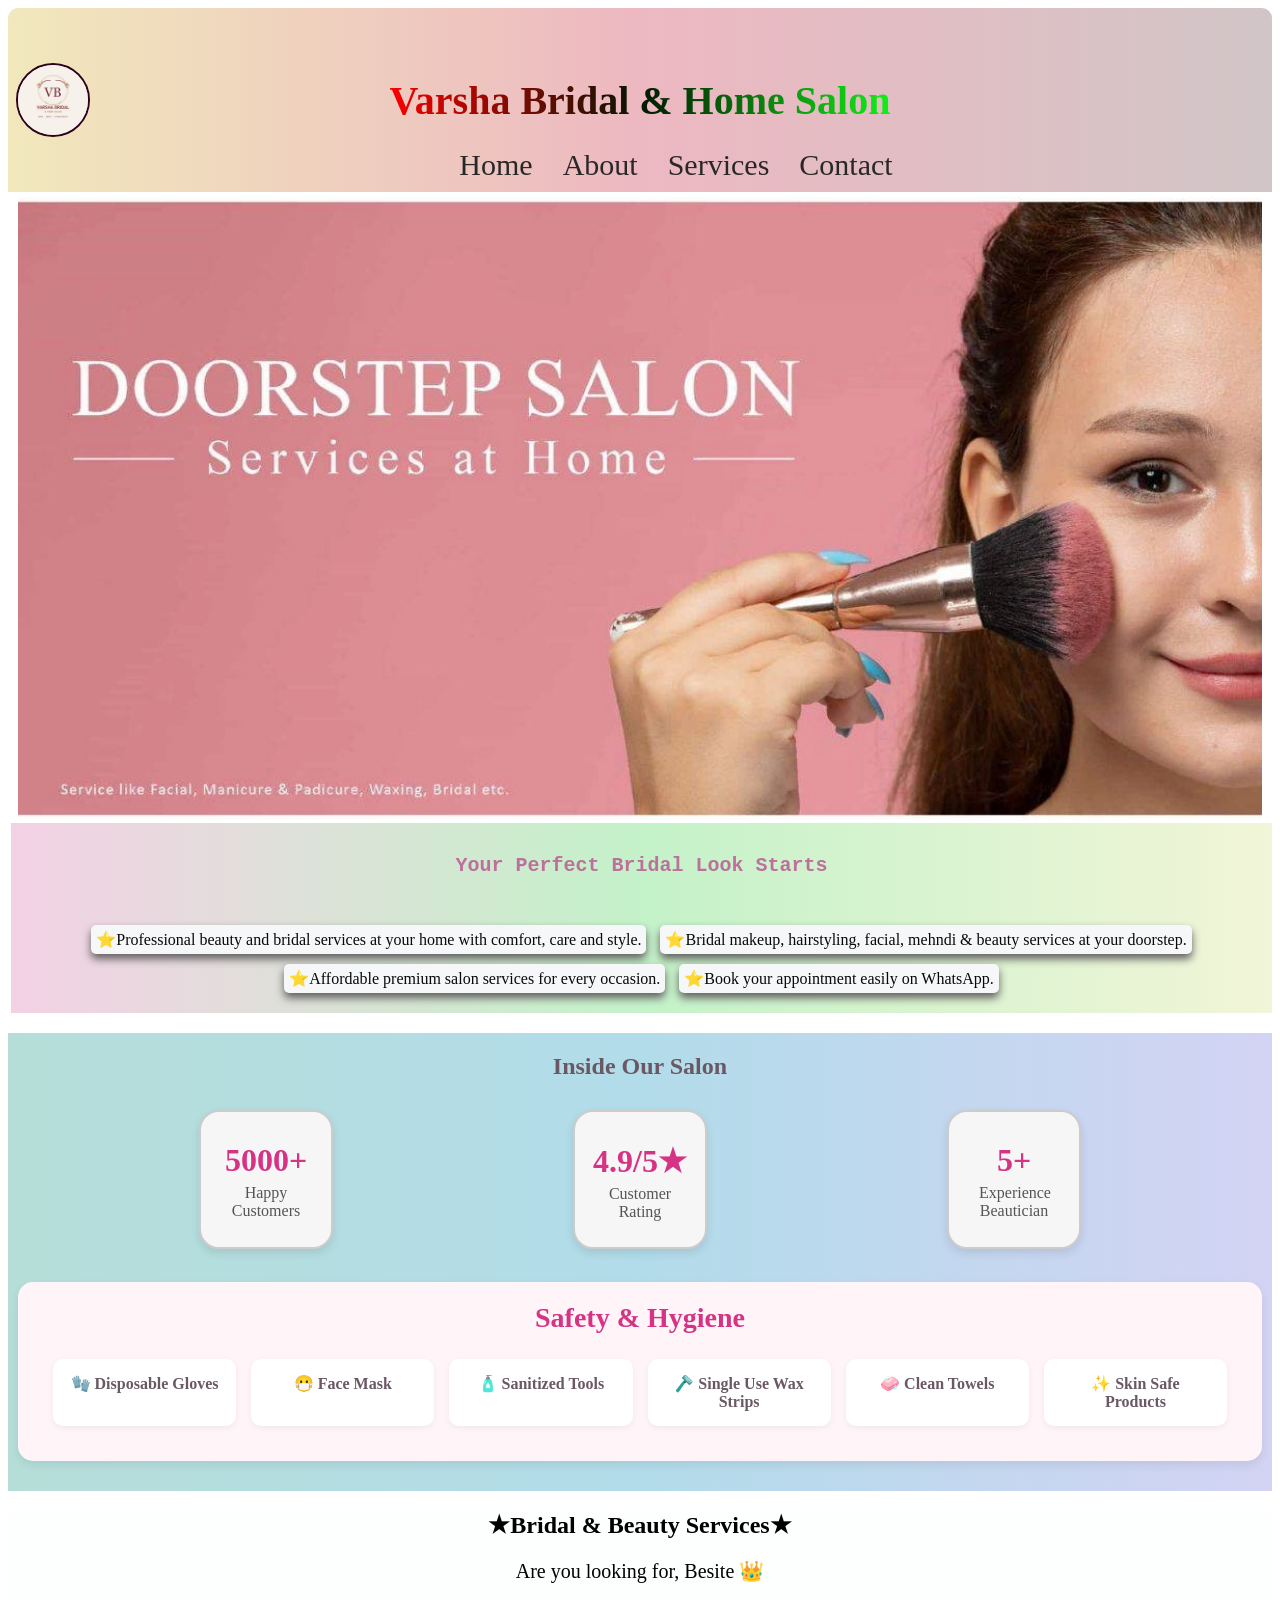
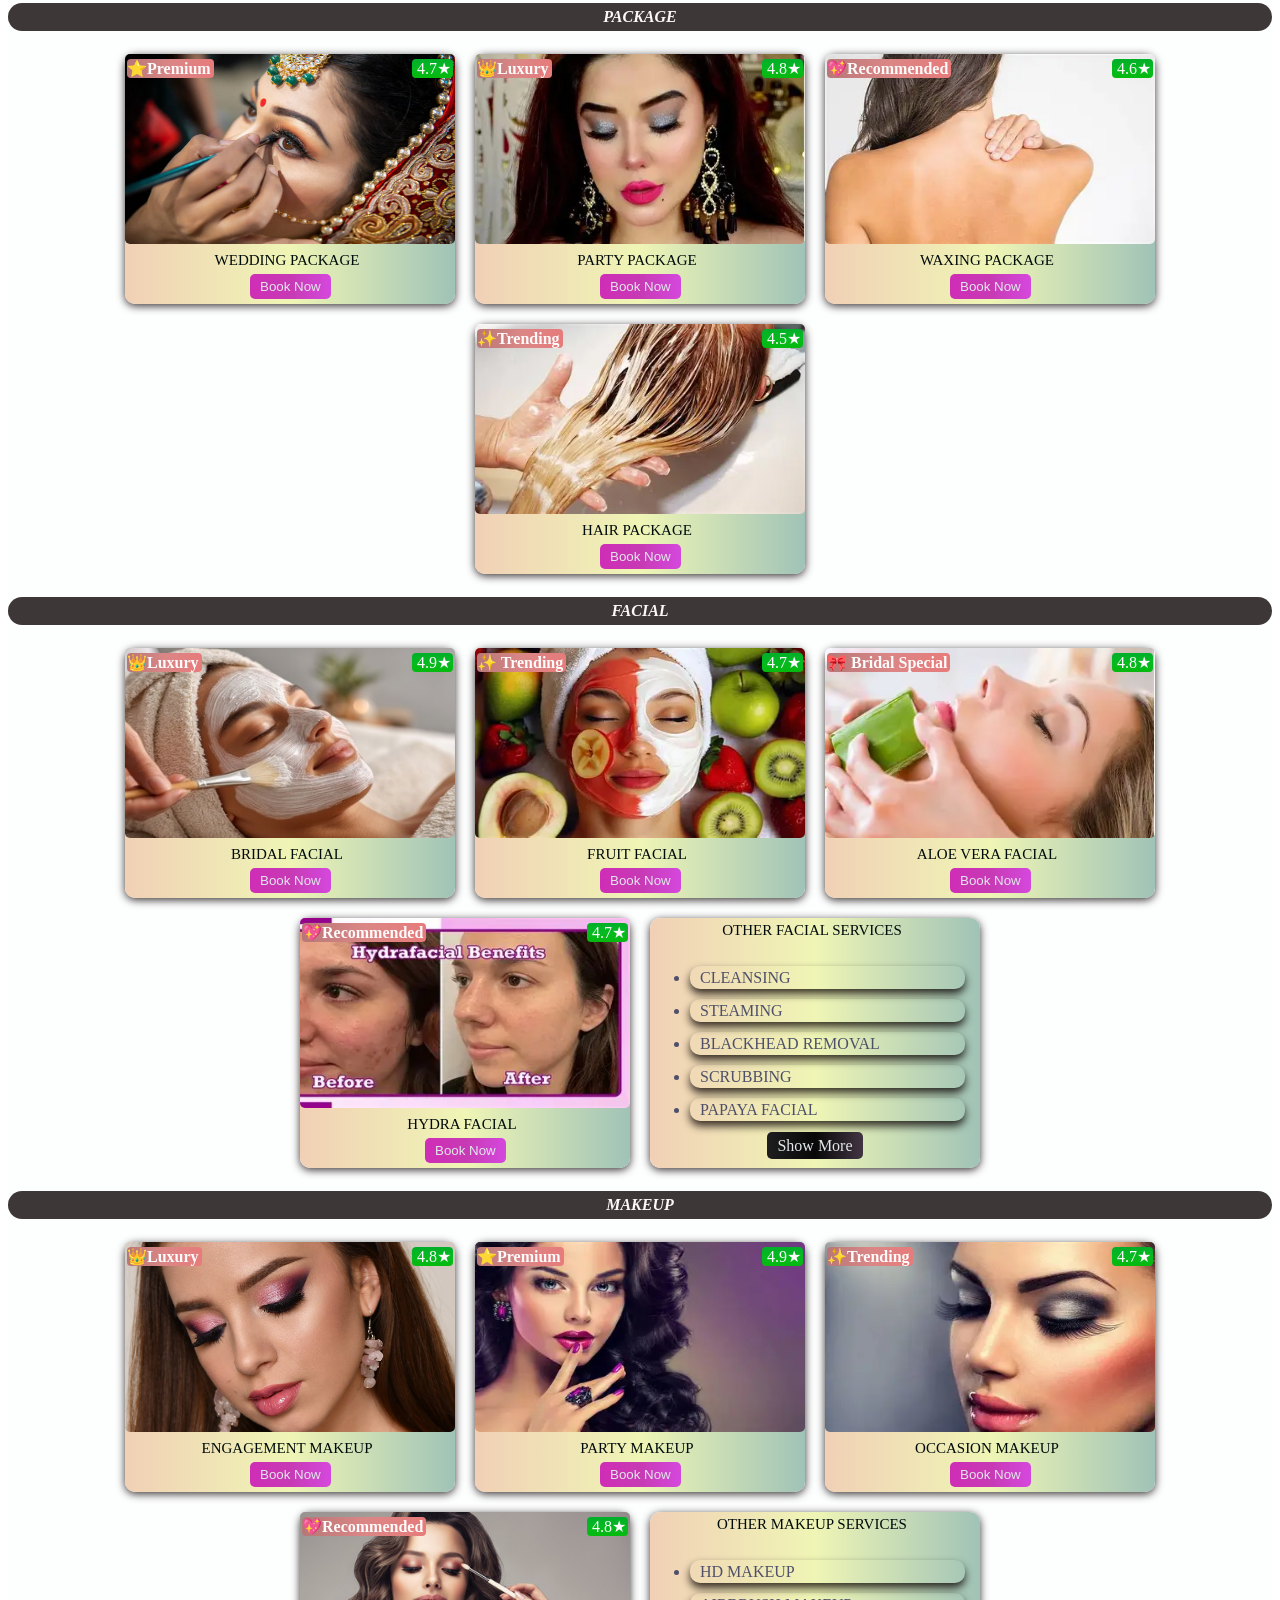
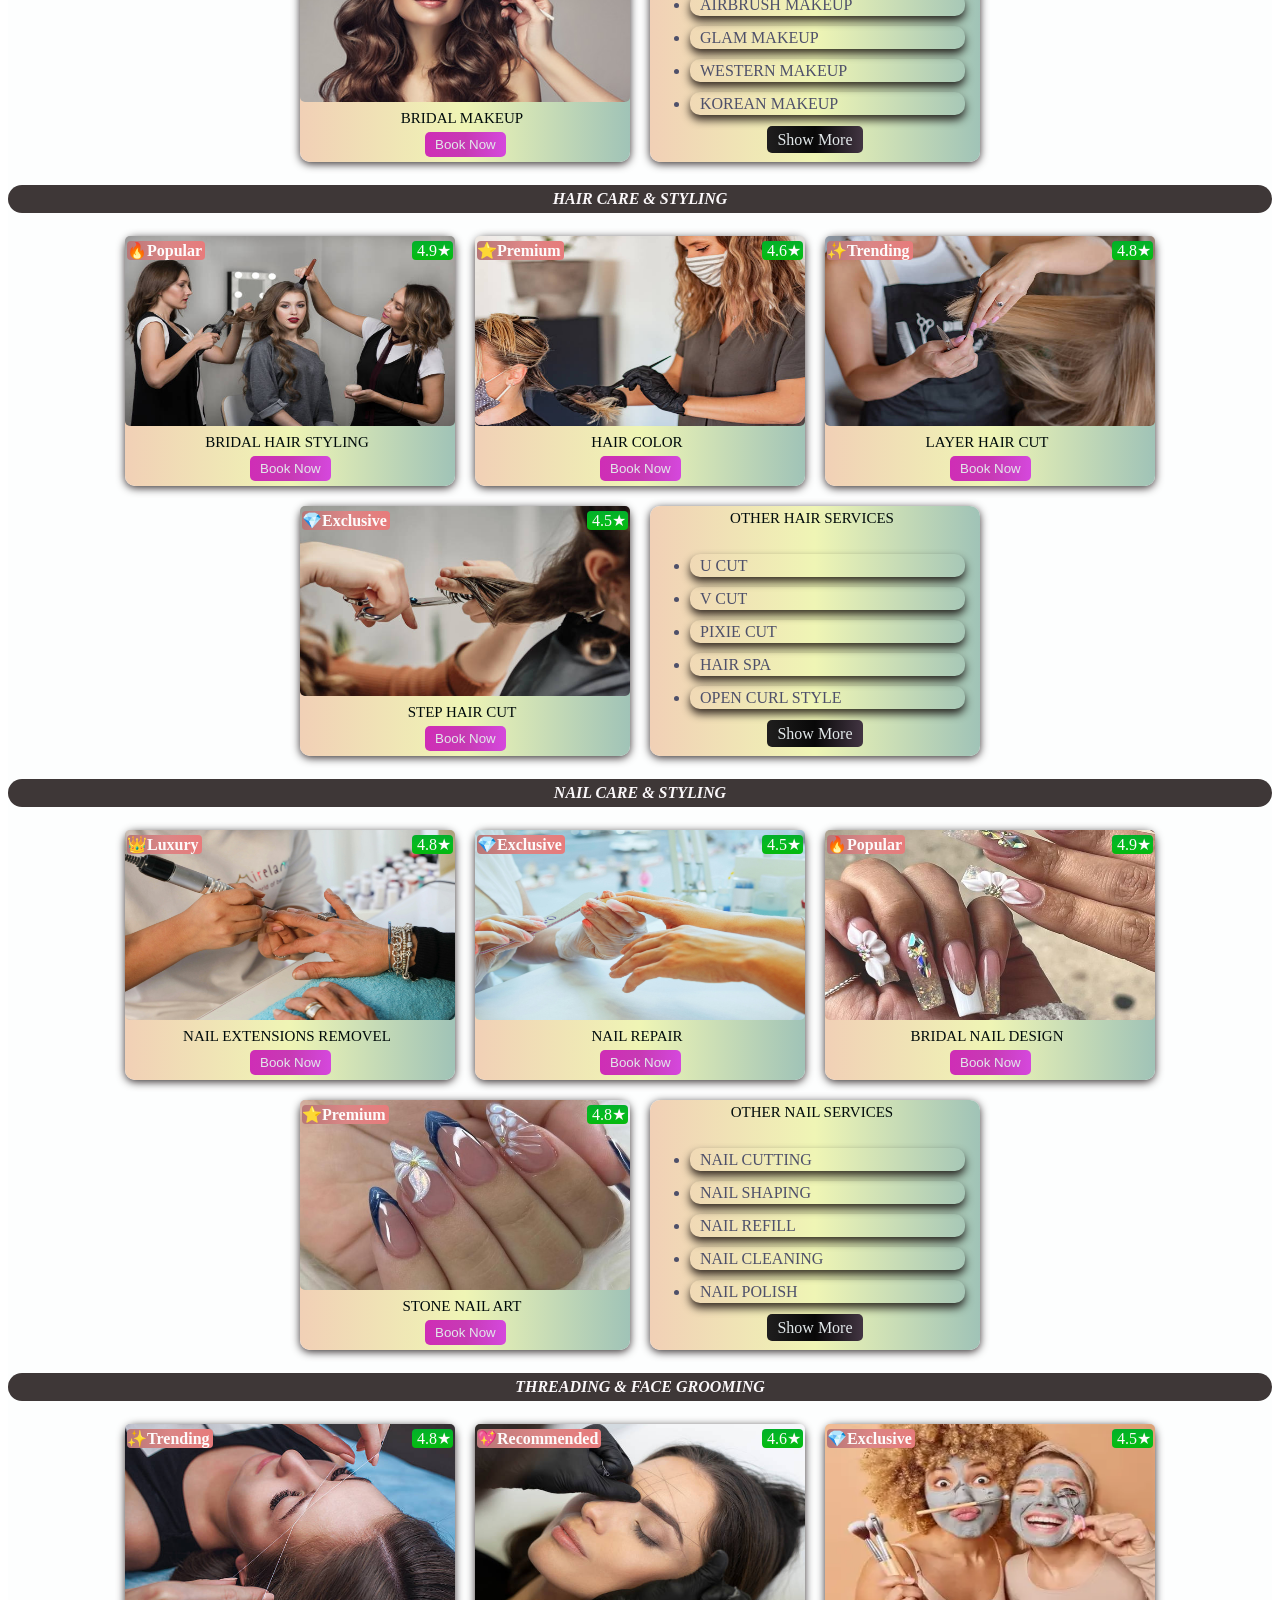
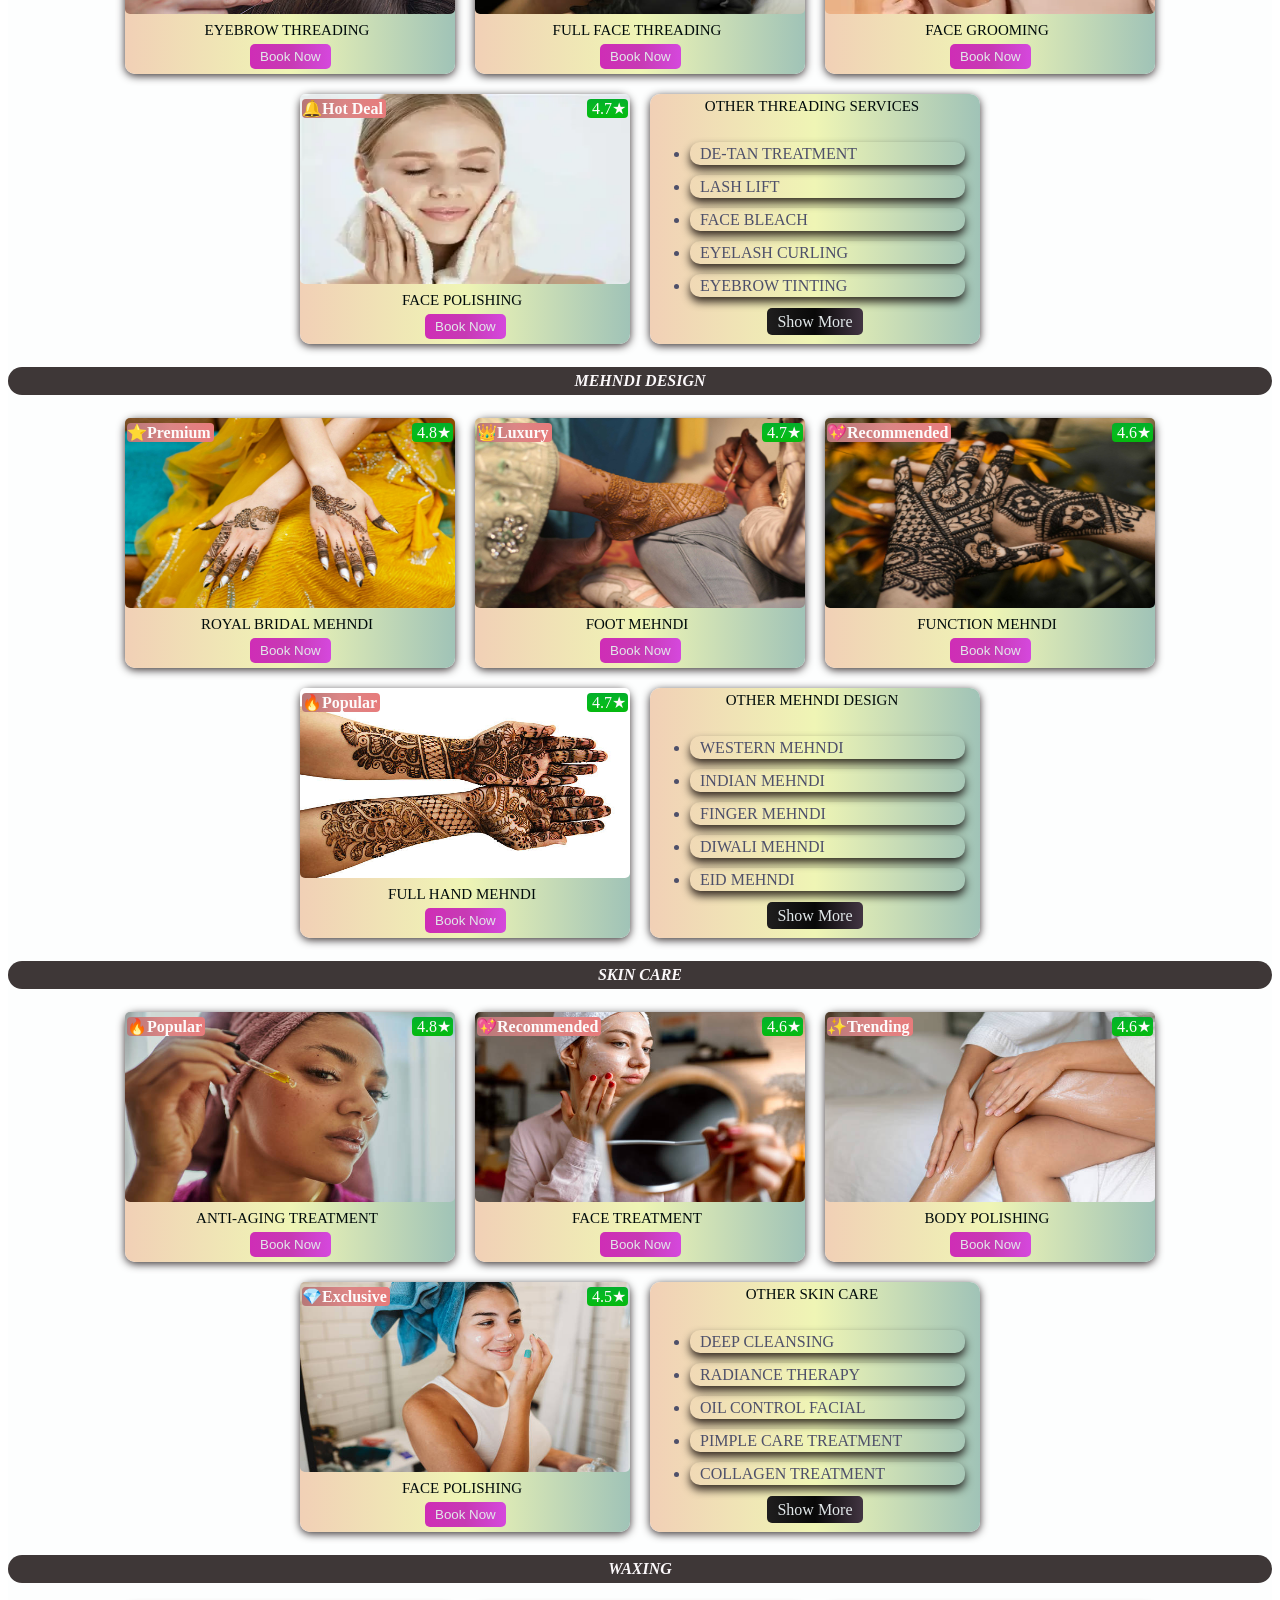
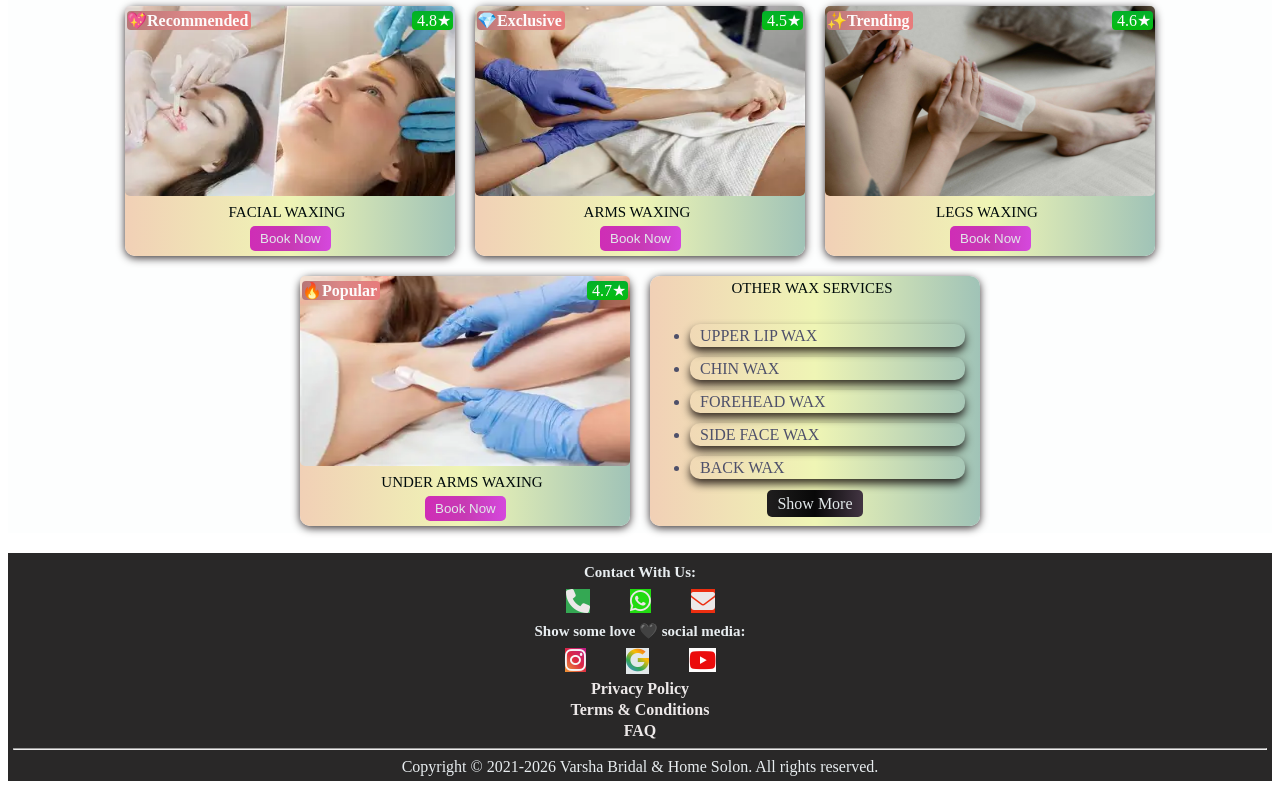
==== commit c7f72541: "Update index.html" ====
--- a/website/index.html
+++ b/website/index.html
@@ -29,7 +29,7 @@
          oneclick="toggleMenu()">&#9776</div>   
        <div class="nav-bar" id="navBar">
         <a href="#home">Home</a>
-        <a href="about.html">About</a>
+        <a href="#about">About</a>
         <a href="#services">Services</a>
         <a href="#contact">Contact</a> 
       </div>
@@ -53,6 +53,34 @@
             <li>⭐Book your appointment easily on WhatsApp.</li>
           </ul>
       </section>
+       <section id="about">
+         <h2>Inside Our Salon</h2>
+            <div class="about-stats">
+              <div class="stat-box">
+               <h2>5000+</h2>
+                 <p>Happy Customers</p>
+              </div>
+              <div class="stat-box">
+               <h2>4.9/5★</h2>
+                <p>Customer Rating</p>
+              </div>
+              <div class="stat-box">
+               <h2>5+</h2>
+                <p>Experience Beautician</p>
+              </div>
+            </div>
+            <div class="safety-box">
+                <h2>Safety & Hygiene</h2>
+             <div class="safety-items">
+               <div class="item">🧤 Disposable Gloves</div>
+               <div class="item">😷 Face Mask</div>
+               <div class="item">🧴 Sanitized Tools</div>
+               <div class="item">🪒 Single Use Wax Strips</div>
+               <div class="item">🧼 Clean Towels</div>
+               <div class="item">✨ Skin Safe Products</div>
+            </div>
+        </div>
+      </section> 
       <section id="services">
         <h2>★Bridal & Beauty Services★</h2>
           <p class="amazing"> Are you looking for, Besite 👑</p>
--- a/website/style.css
+++ b/website/style.css
@@ -9,7 +9,6 @@
   align-items: center;
   top: 0;
   right: 0;
-  z-index: 1000;
   padding-right: 10px;
   box-sizing: border-box;
   width: 100%;
@@ -30,7 +29,8 @@
 .text {
   position: absolute;
   text-align: center;
-  left: 20%;
+  left: 30%;
+  font-size:15px;
   background: linear-gradient(to right, red, rgb(2, 22, 3), rgb(19, 244, 23));
   -webkit-background-clip: text;
   background-clip: text;
@@ -40,6 +40,7 @@
   @media (min-width: 500px) {
     .text {
       right: 30%;
+     font-size:40px;
     }
   }
 
@@ -62,22 +63,20 @@
   width: 100%;
   box-sizing: border-box;
   padding: 10px;
-  left:1px;
   display: flex;
   justify-content: center;
   gap: 30px;
   margin-top: 130px;
-  background: linear-gradient(to right,#ff9a9e, #fad0c4, #fad0c4);
-  border: 2px solid ;
-  border-left: 1.3px solid black;
-  border-radius:5px;
   z-index: 999;
+ font-size:30px;
 }
 .menu-btn{
     display:none;
     font-size:30px;
     cursor:pointer;
     padding:10px;
+    top:20px;
+    right:20px;
 }
 
 @media (max-width:768px){
@@ -92,6 +91,7 @@
     width:100%;
     gap:15px;
     margin-top:10px;
+    z-index:10005;
 }
 
 .nav-bar.active{
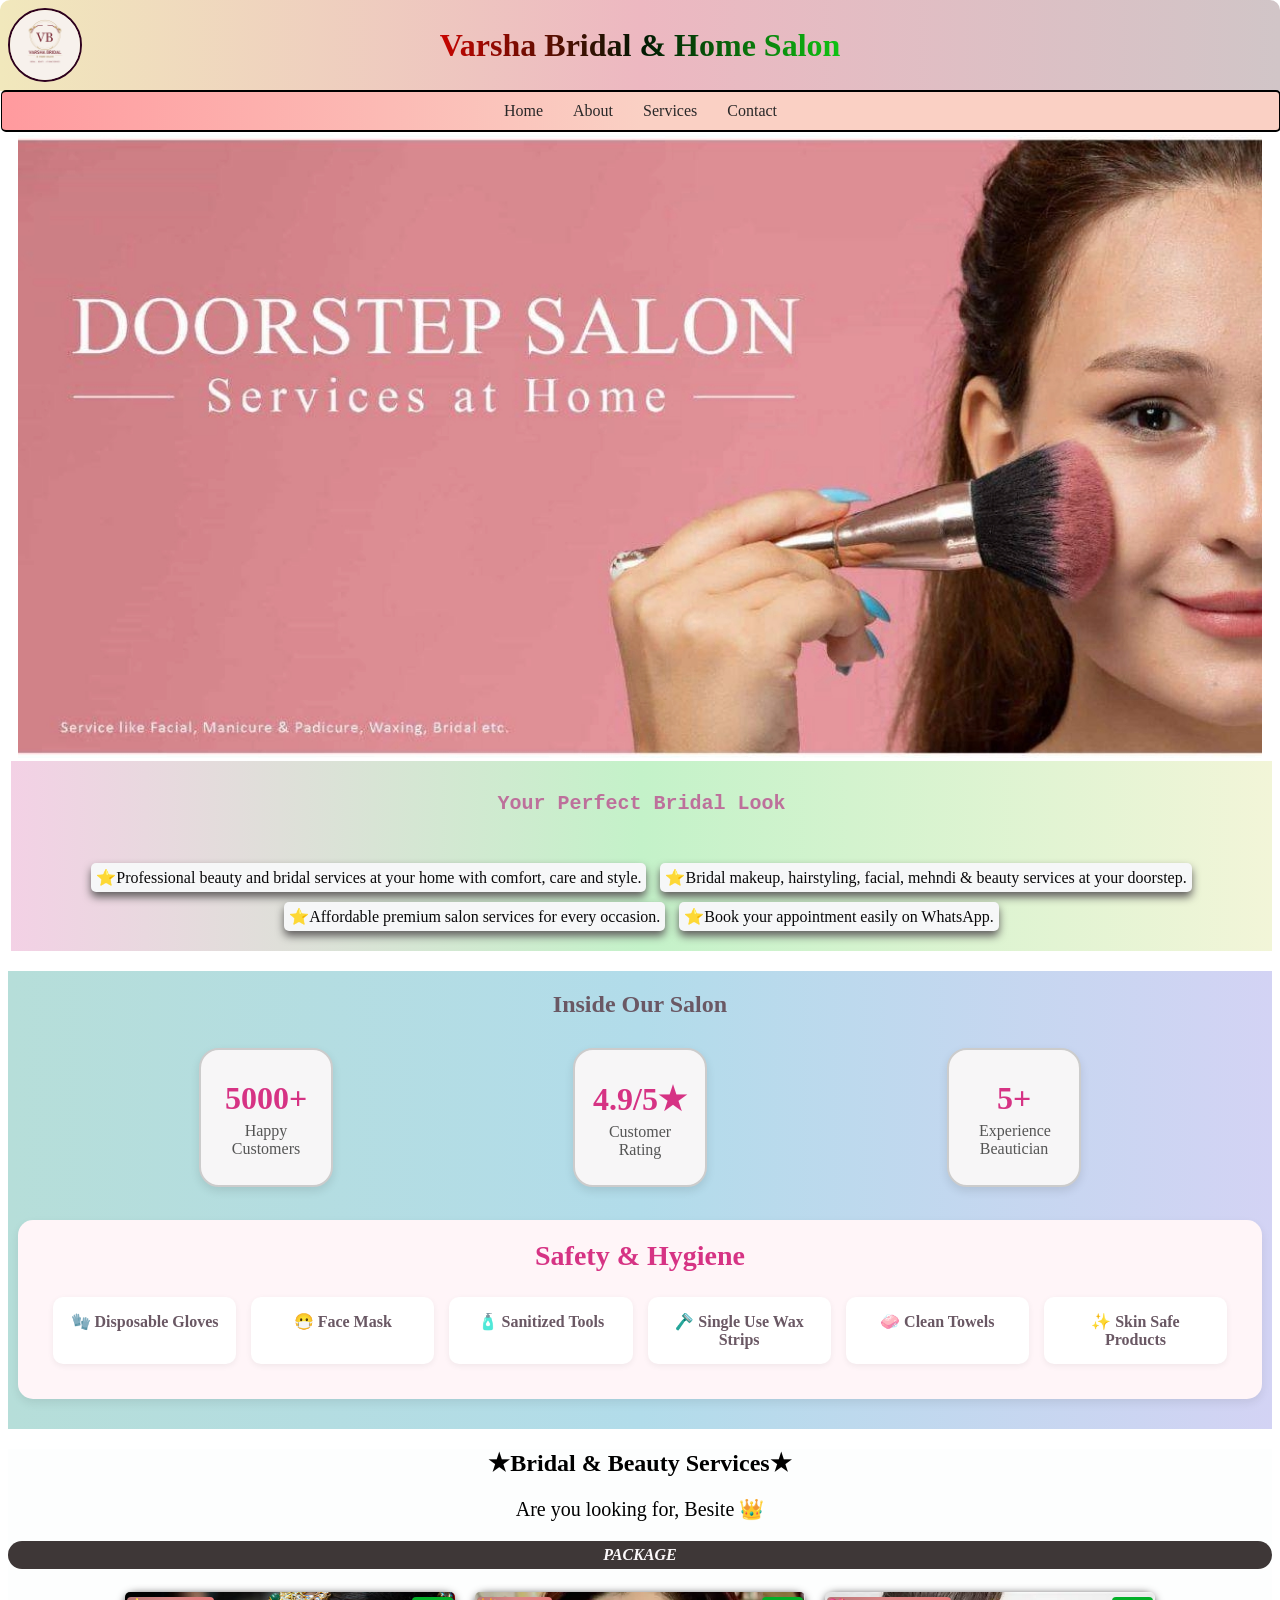
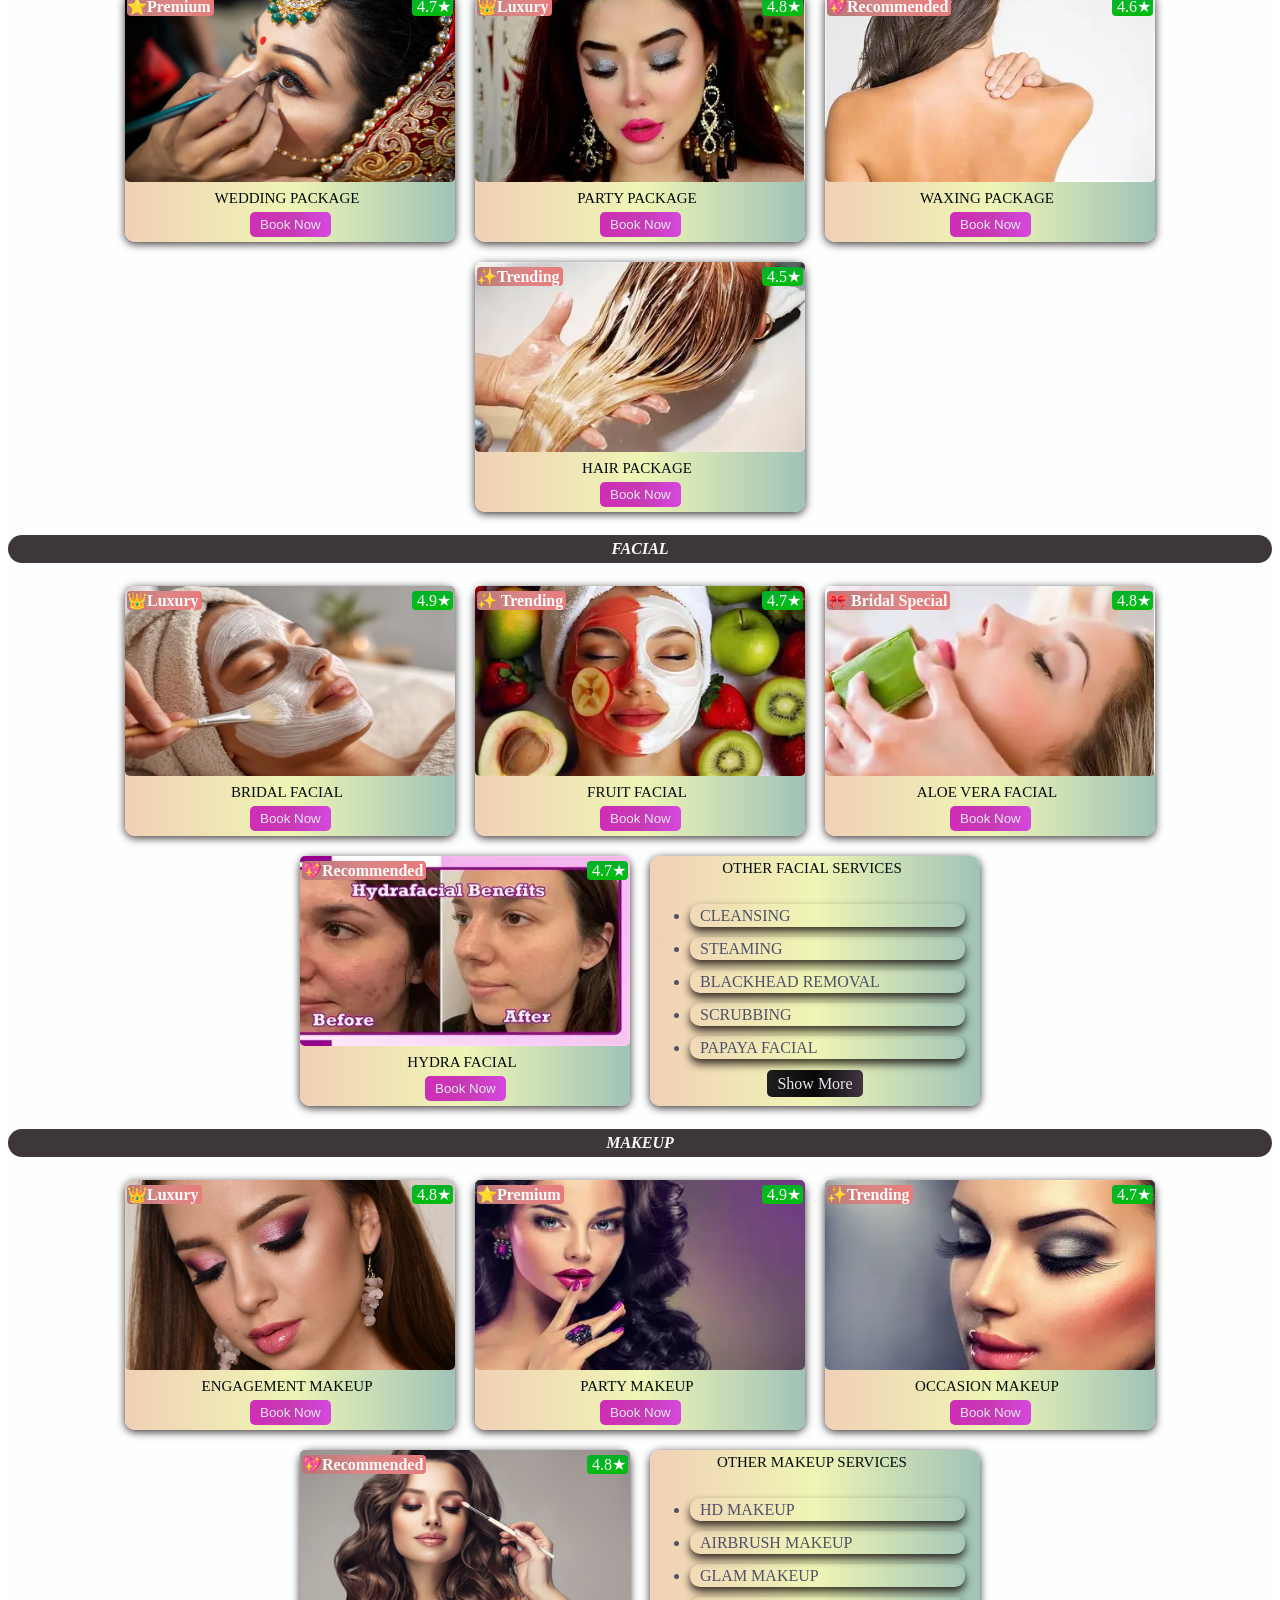
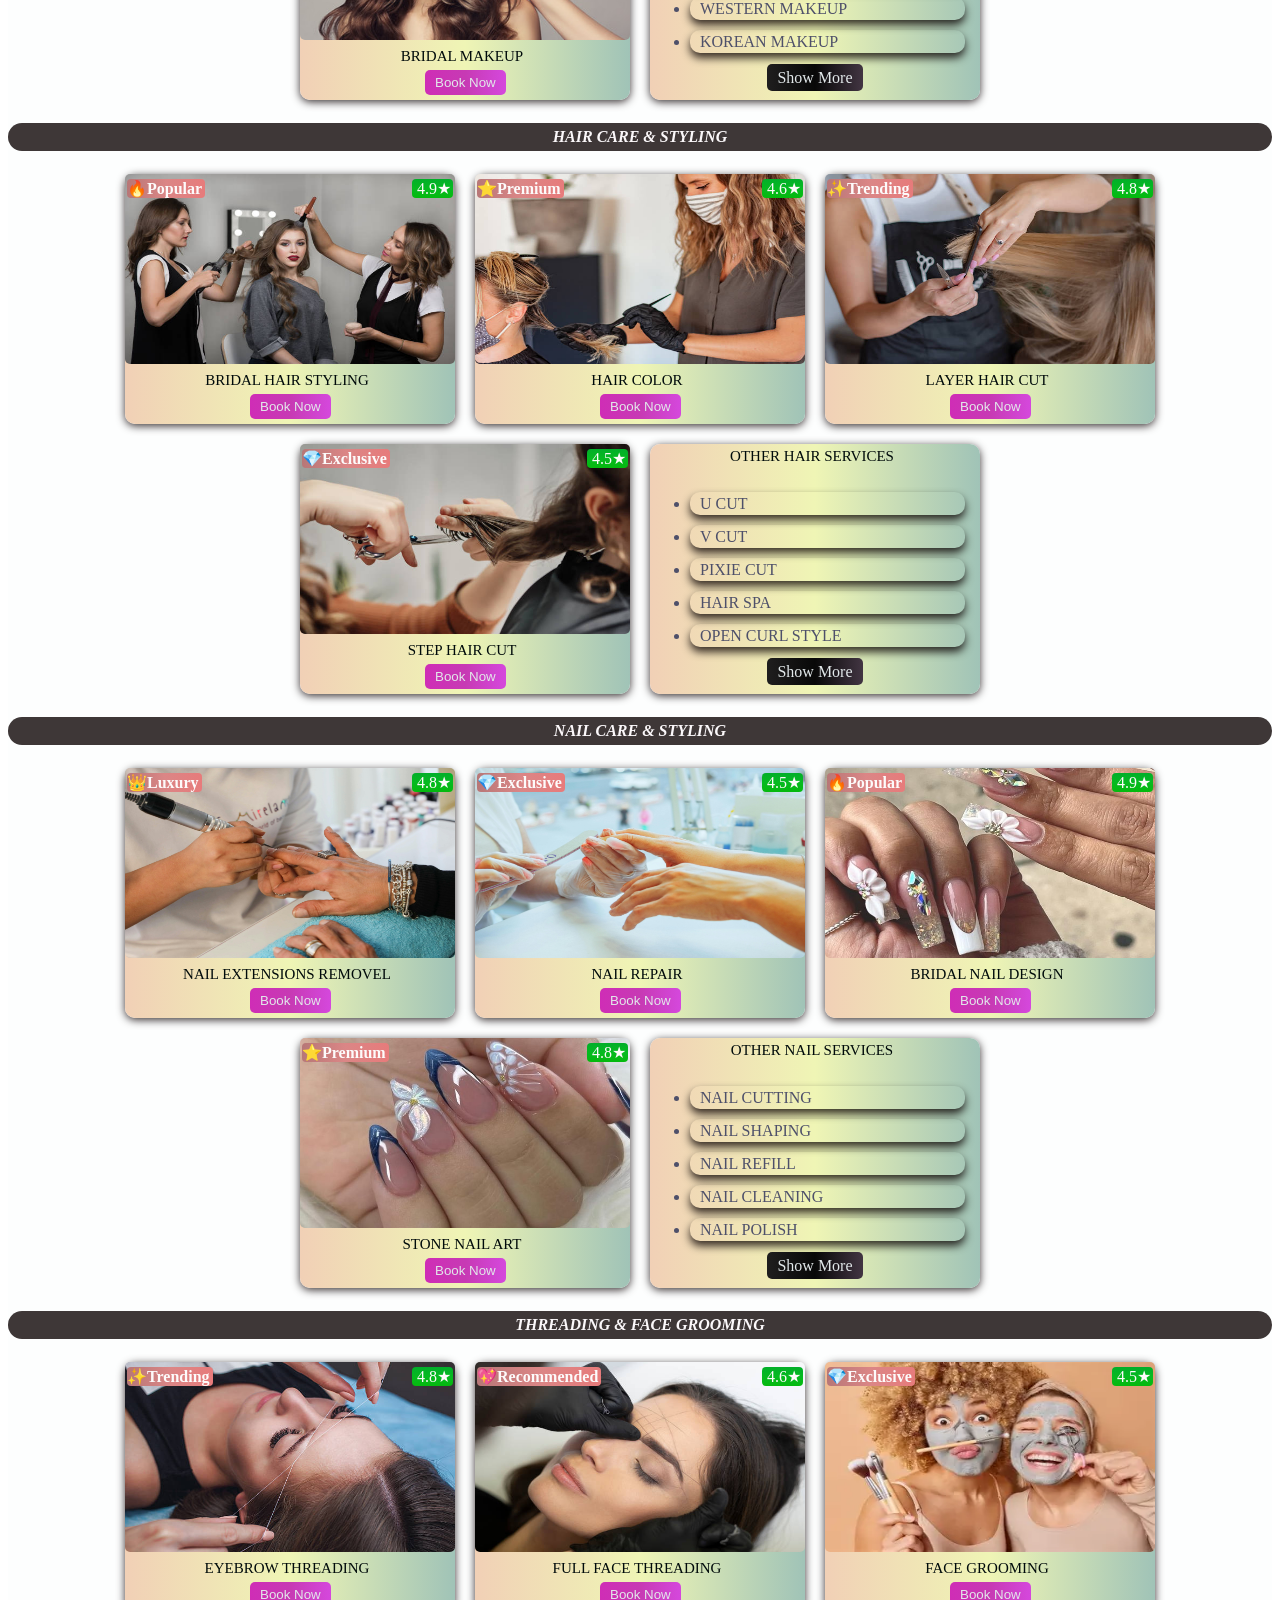
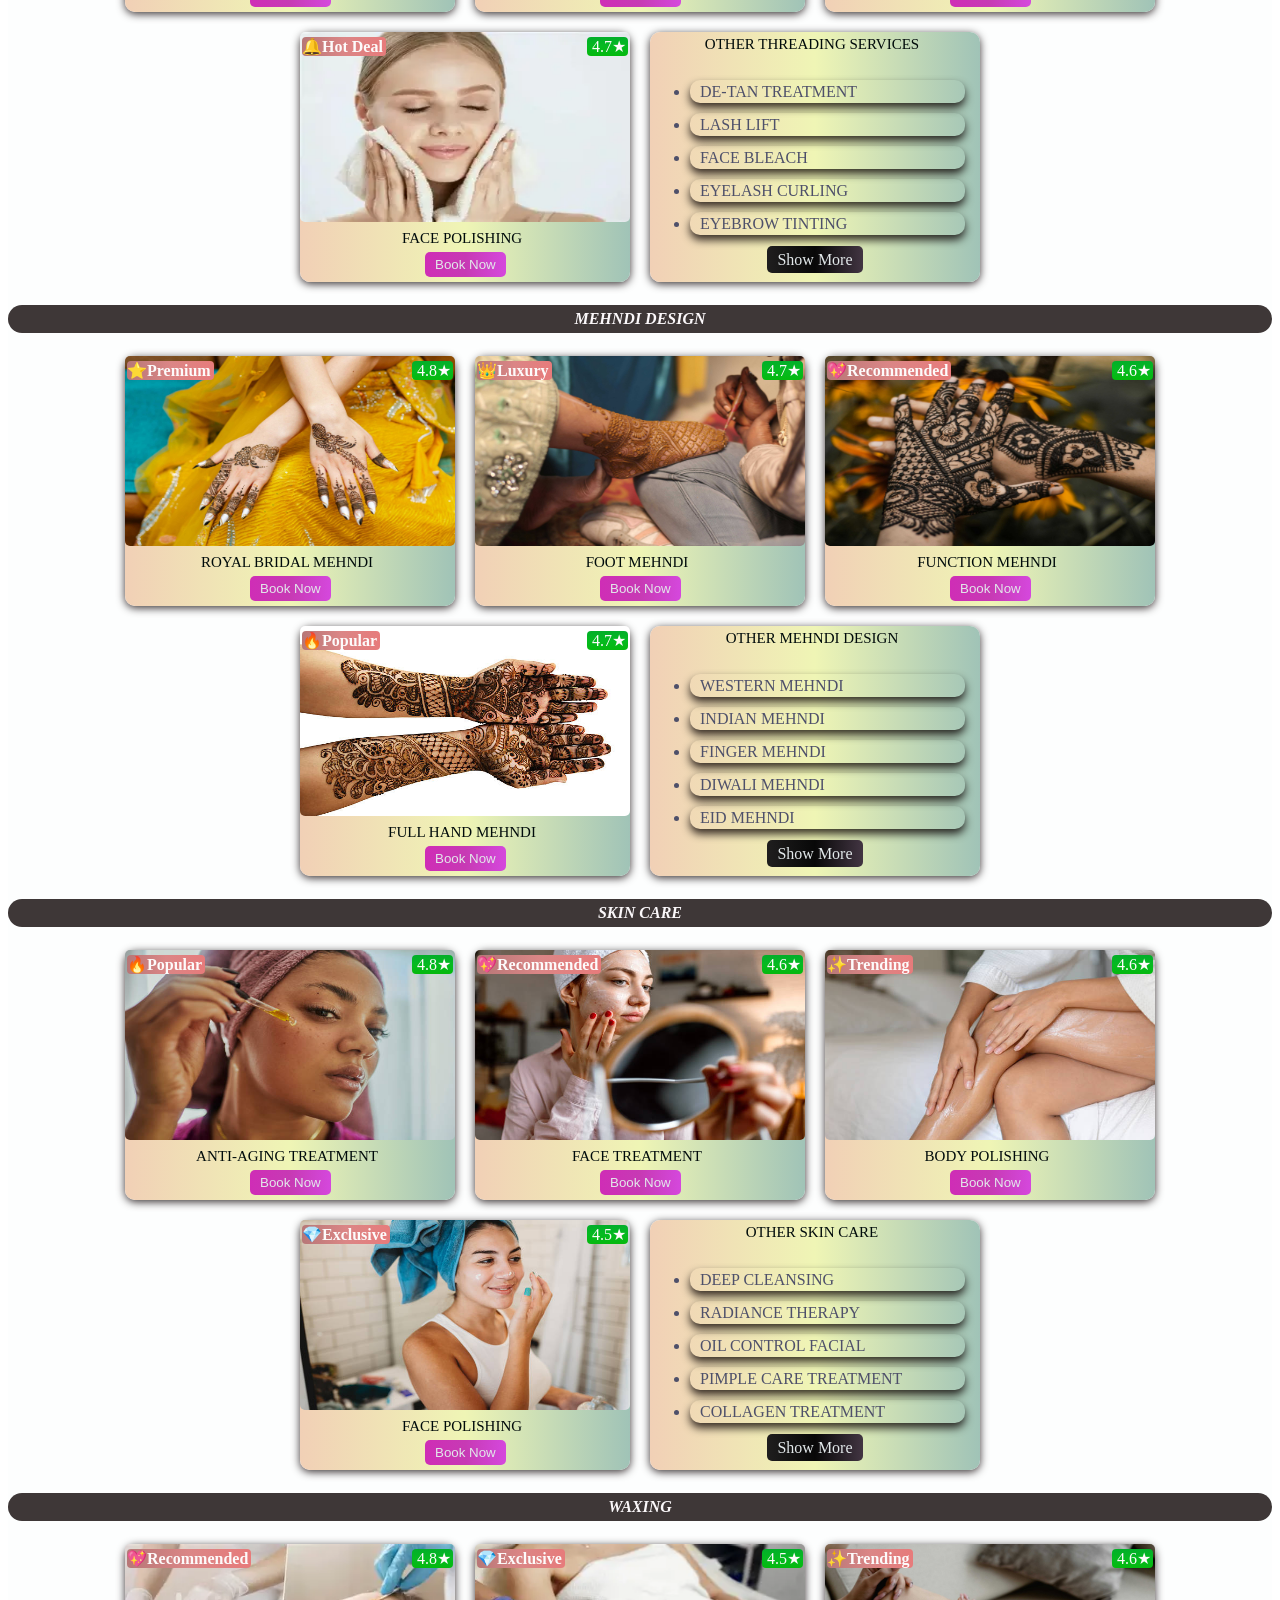
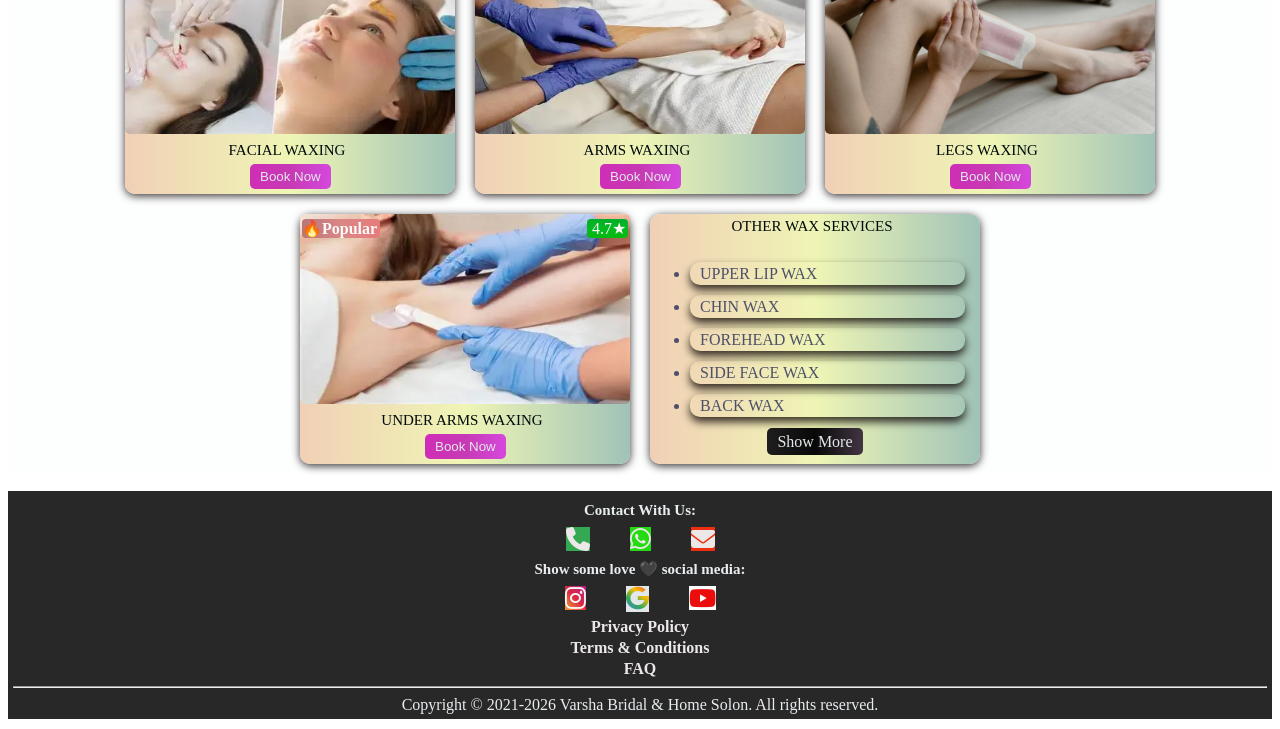
==== commit 7486ea31: "Update index.html" ====
--- a/website/index.html
+++ b/website/index.html
@@ -25,9 +25,7 @@
          <img src="images/logo.png" alt="Circular bridal salon logo with VB initials inside a gold wreath and ornamental leaves, elegant refined branding for Varsha Bridal & Home Solon on a soft neutral background">
        </div>  
         <h1 class="text">Varsha Bridal & Home Salon</h1>
-        <div class="menu-btn"
-         oneclick="toggleMenu()">&#9776</div>   
-       <div class="nav-bar" id="navBar">
+        <div class="nav-bar">  
         <a href="#home">Home</a>
         <a href="#about">About</a>
         <a href="#services">Services</a>
--- a/website/style.css
+++ b/website/style.css
@@ -4,7 +4,7 @@
 }
 
 .header {
-  position: static;
+  position: fixed;
   display: flex;
   align-items: center;
   top: 0;
@@ -14,6 +14,7 @@
   width: 100%;
   border-radius: 10px 10px 0px 0px;
   background: linear-gradient(to right, rgb(241, 232, 188), rgb(237, 184, 193), rgb(209, 197, 199));
+ z-index:1001;
 }
 
 .logo img {
@@ -30,7 +31,6 @@
   position: absolute;
   text-align: center;
   left: 30%;
-  font-size:15px;
   background: linear-gradient(to right, red, rgb(2, 22, 3), rgb(19, 244, 23));
   -webkit-background-clip: text;
   background-clip: text;
@@ -40,7 +40,6 @@
   @media (min-width: 500px) {
     .text {
       right: 30%;
-     font-size:40px;
     }
   }
 
@@ -59,45 +58,22 @@
 }
 
 .nav-bar {
-  position: static;
+  position: fixed;
   width: 100%;
   box-sizing: border-box;
+  left: 1px;
   padding: 10px;
   display: flex;
+  box-sizing:border-box;
+  background: linear-gradient(to right,#ff9a9e ,#fad0c4, #fad0c4);
   justify-content: center;
+  border: 2px solid;
+  border-left:1.3px solid black;
+ border-radius: 5px;
   gap: 30px;
   margin-top: 130px;
   z-index: 999;
- font-size:30px;
-}
-.menu-btn{
-    display:none;
-    font-size:30px;
-    cursor:pointer;
-    padding:10px;
-    top:20px;
-    right:20px;
-}
-
-@media (max-width:768px){
-
-.menu-btn{
-    display:block;
-}
-
-.nav-bar{
-    display:none;
-    flex-direction:column;
-    width:100%;
-    gap:15px;
-    margin-top:10px;
-    z-index:10005;
-}
-
-.nav-bar.active{
-    display:flex;
-}
-}
+} 
 
 .nav-bar a {
   color: #292828;
@@ -113,7 +89,7 @@
   height: auto;
   display: flex;
   position: relative;
-  margin-top: 5px;
+  margin-top:135px;
   overflow: hidden;
 }
 
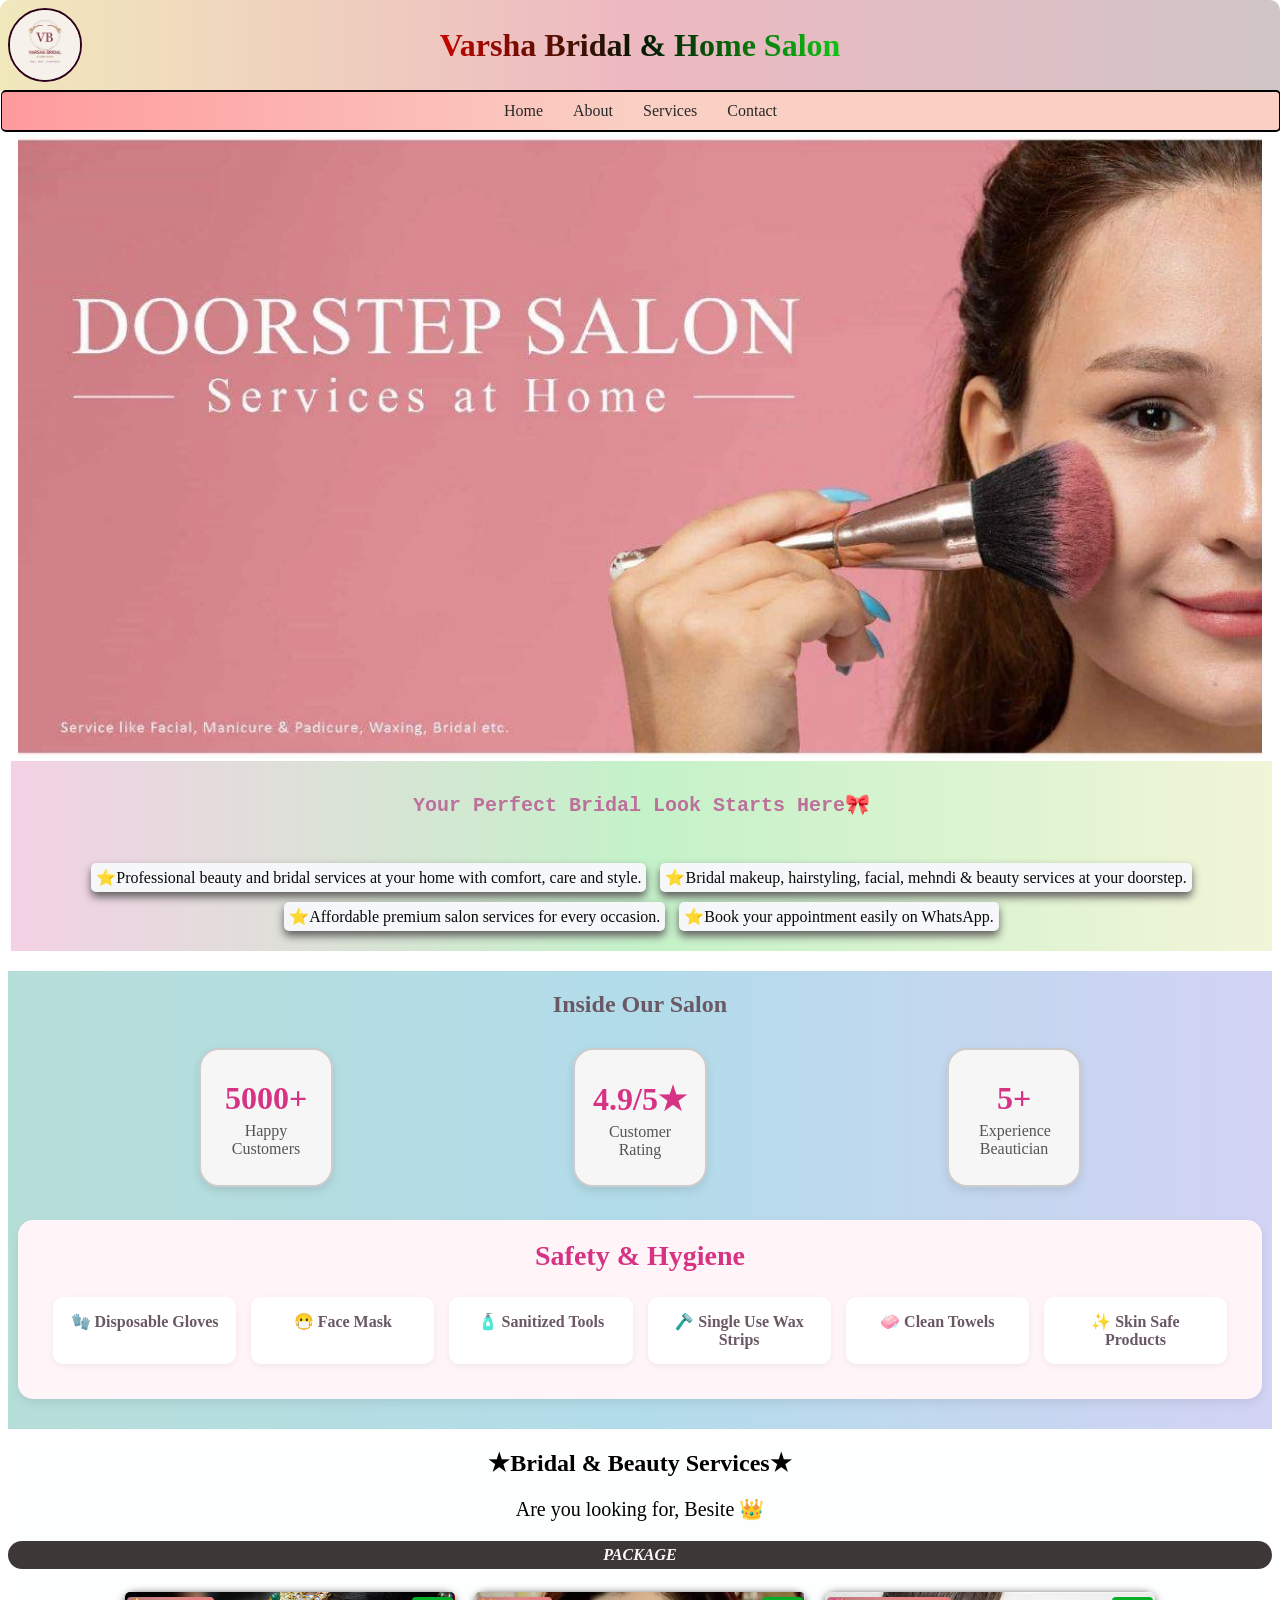
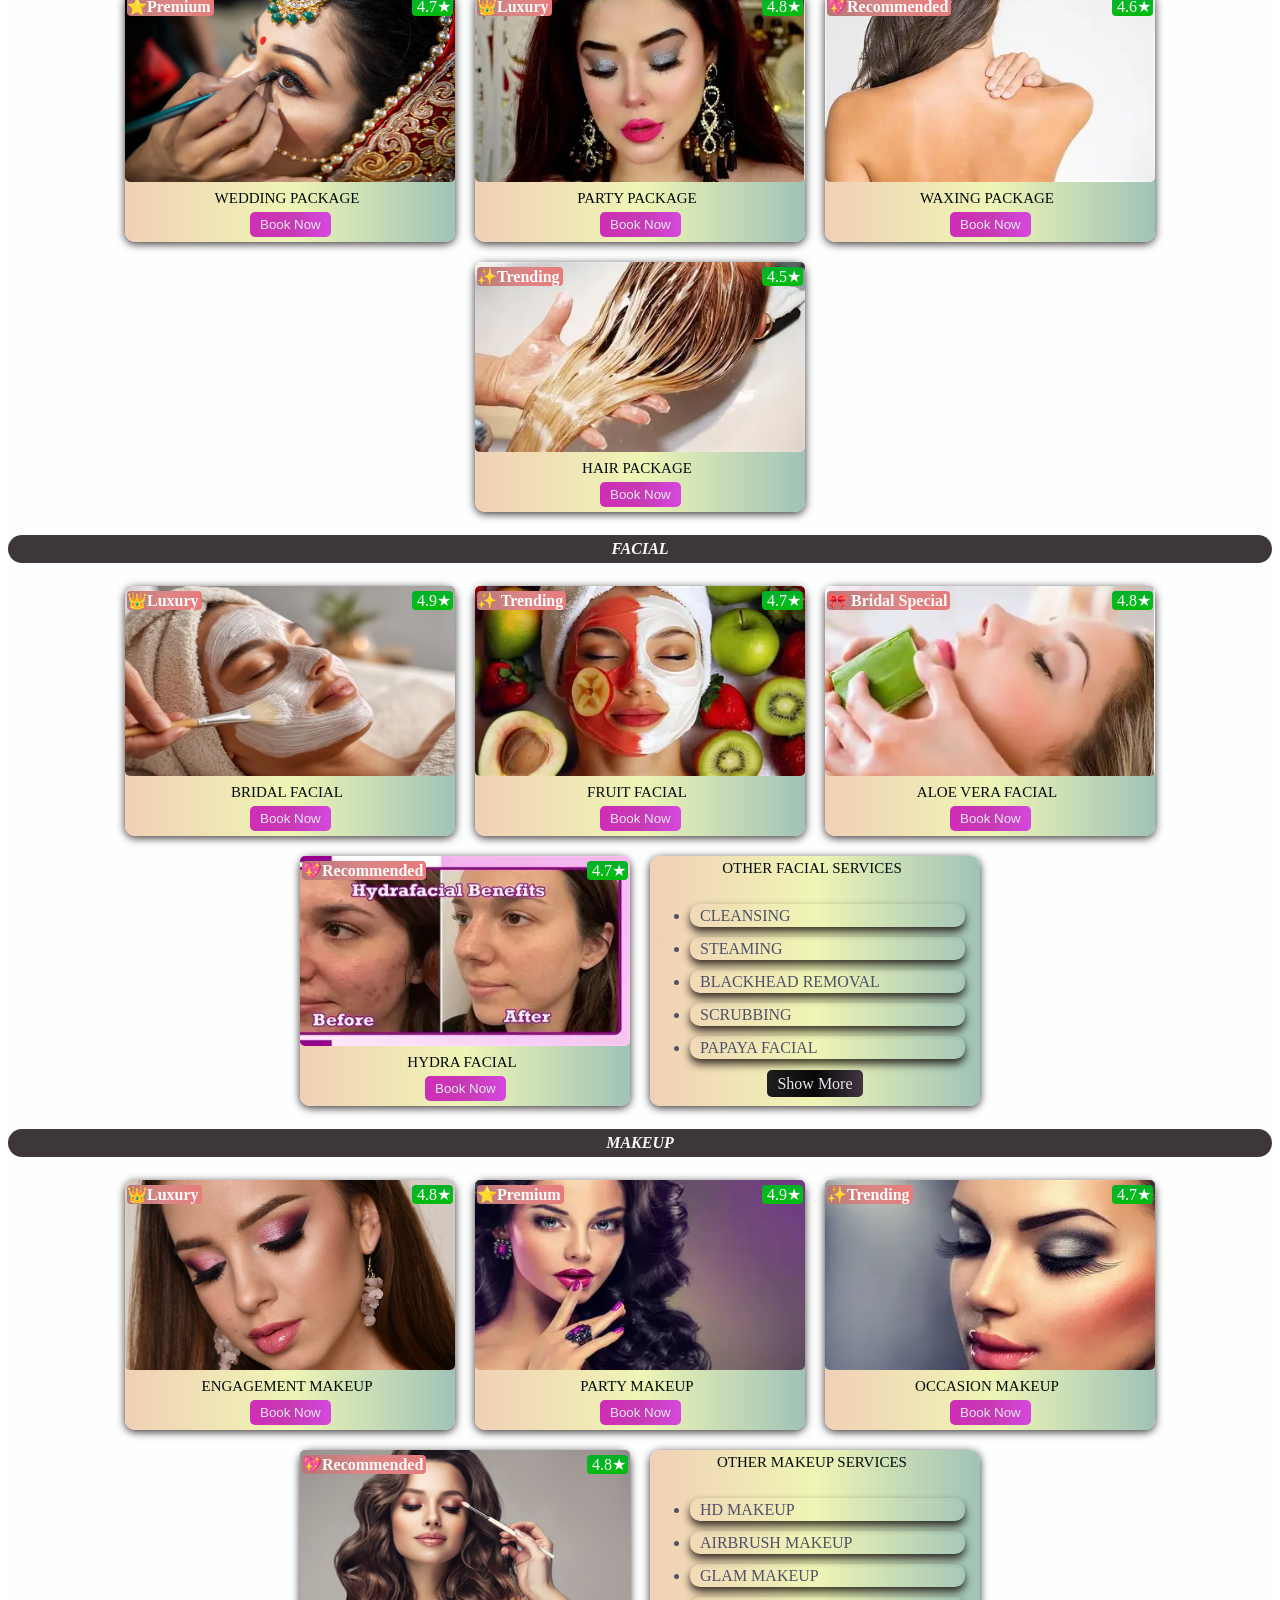
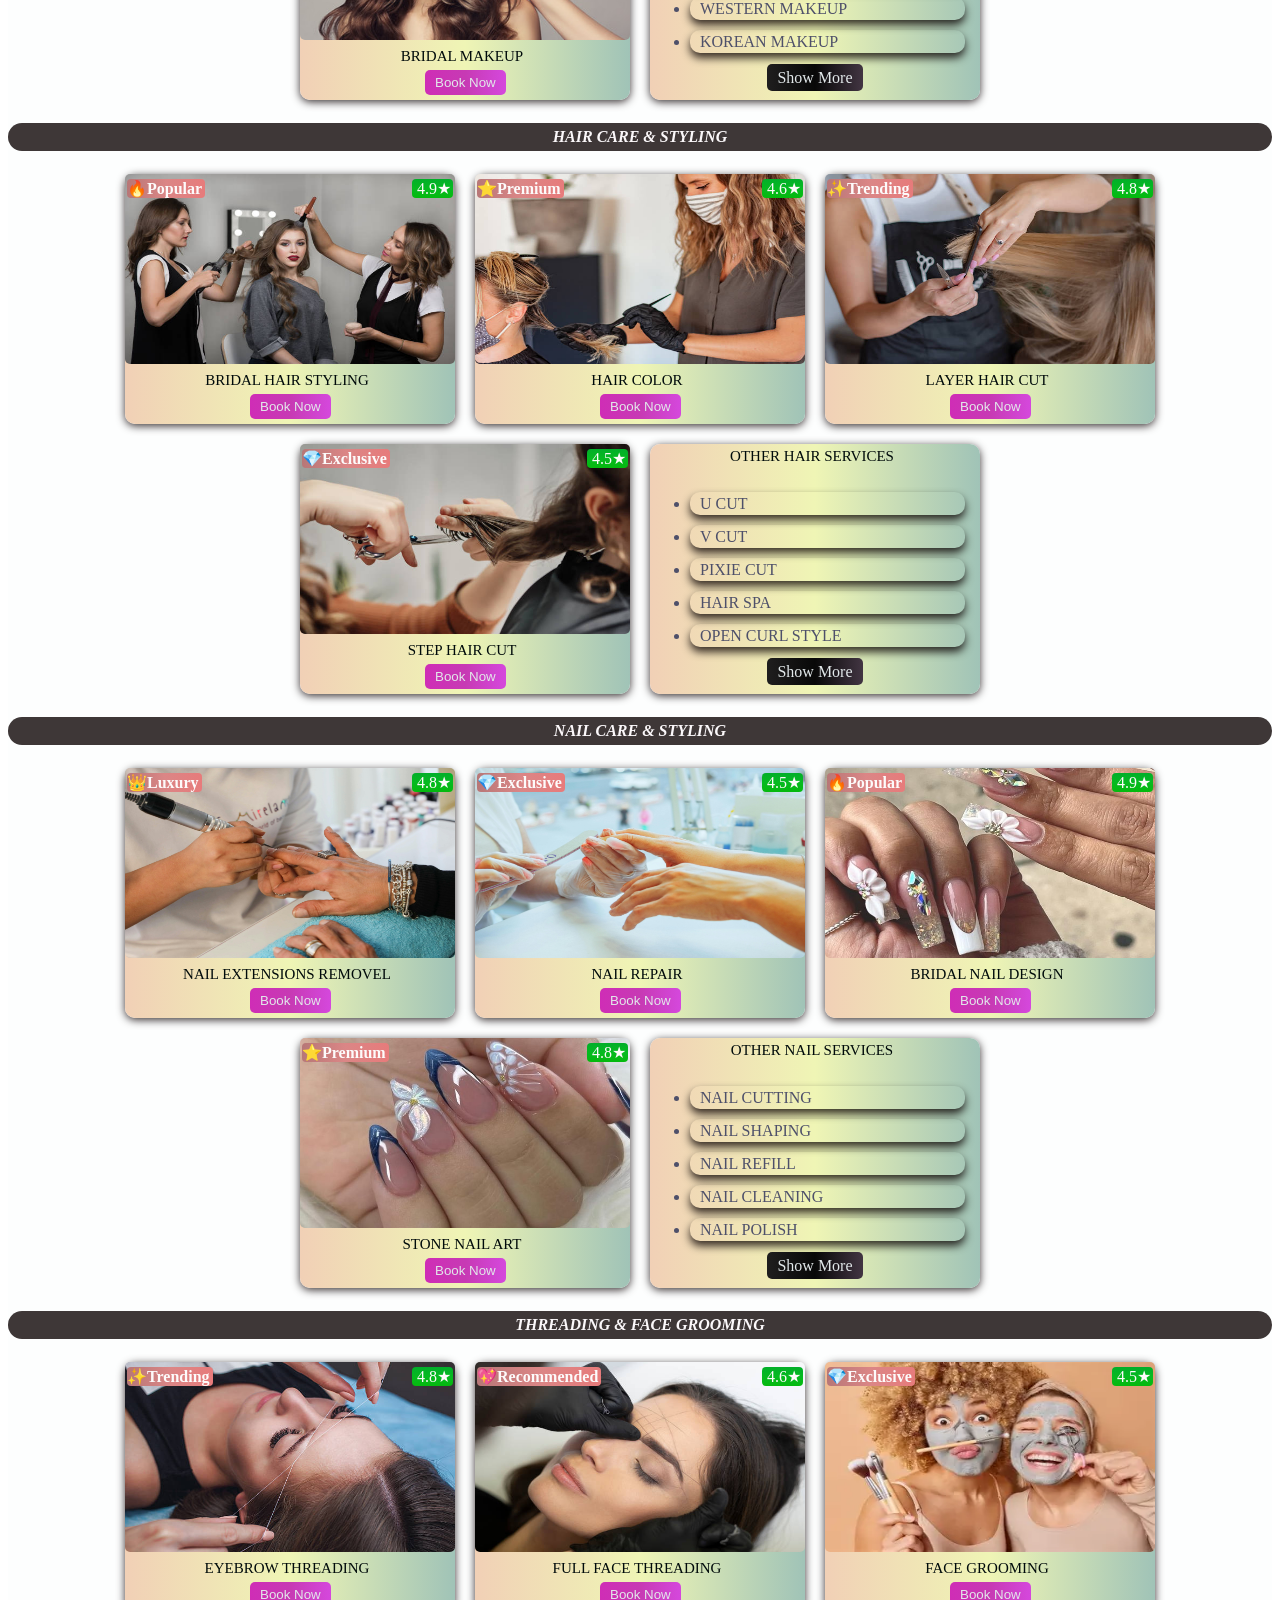
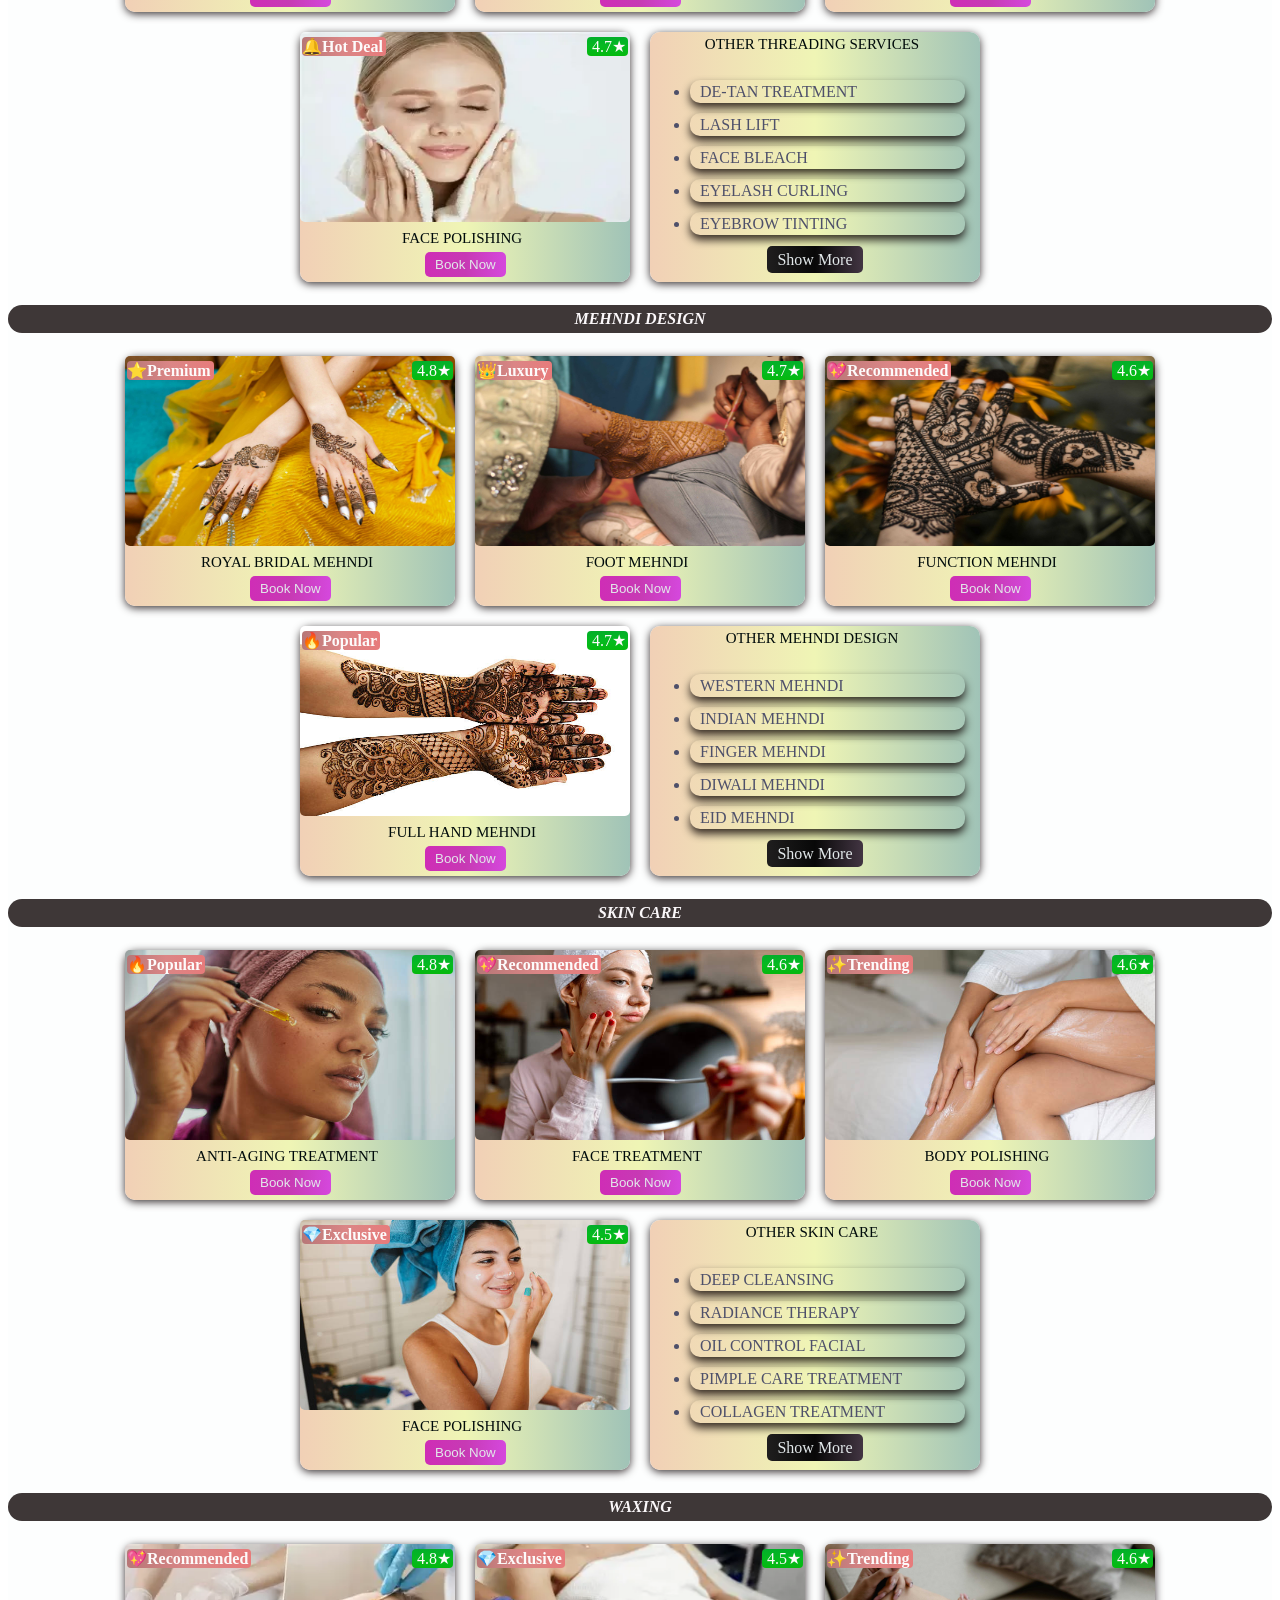
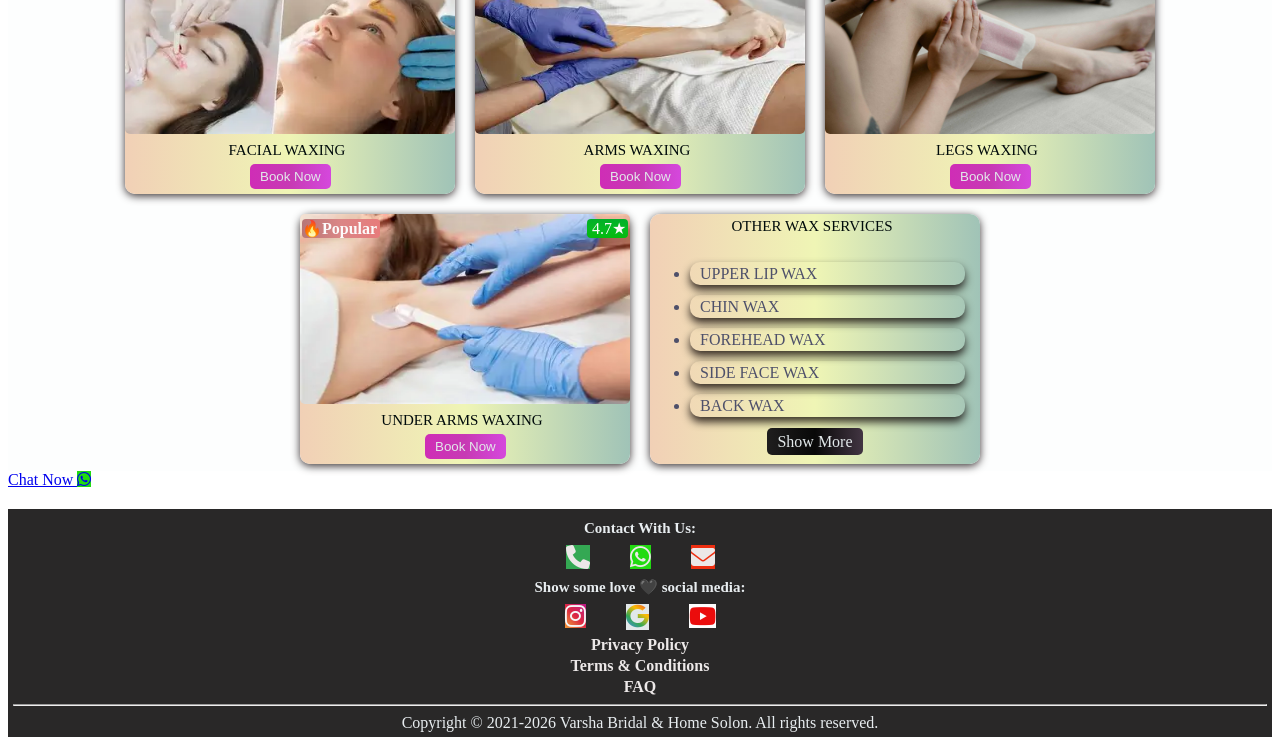
==== commit f645ce95: "Update index.html" ====
--- a/website/index.html
+++ b/website/index.html
@@ -520,6 +520,9 @@
             </section>
      </main>
      <footer> 
+         <a href="https://wa.me/919335759701" target="_blank" rel="noopener" aria-label="WhatsApp">Chat Now
+               <i class="fa-brands fa-whatsapp"></i>
+              </a>
          <div class="footer">
           <section id="contact">
               <h4>Contact With Us:</h4>
@@ -527,7 +530,7 @@
                 <a href="tel:+919335437729" target="_blank"rel="noopener" aria-label="Call">
                 <i class="fa-solid fa-phone phone-icon"></i>
                </a>
-               <a href="https://wa.me/919335437729" target="_blank" rel="noopener" aria-label="WhatsApp">
+               <a href="https://wa.me/919335759701" target="_blank" rel="noopener" aria-label="WhatsApp">
                <i class="fa-brands fa-whatsapp"></i>
               </a>
               <a href="mailto:varshanu.3@gmail.com?subject=Salon Booking" target="_blank"rel="noopener noreferrer" aria-label="Mail">
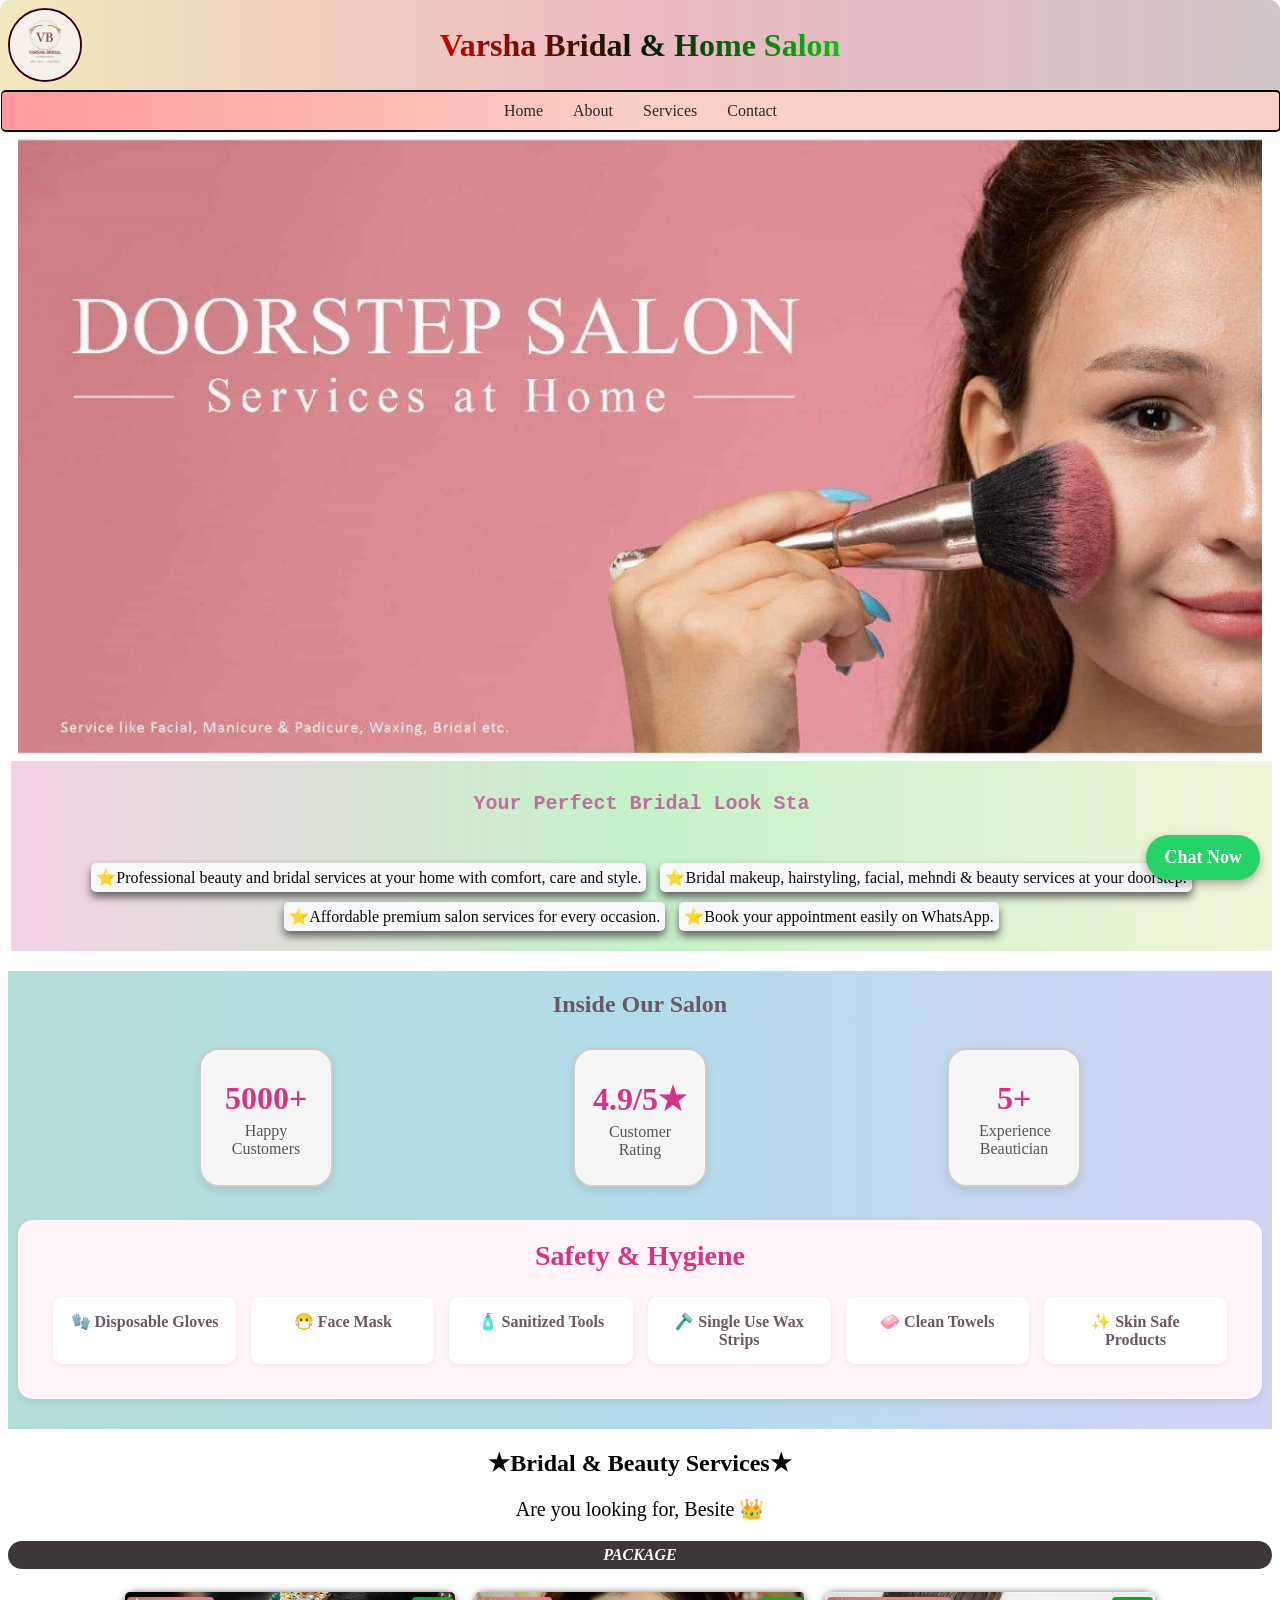
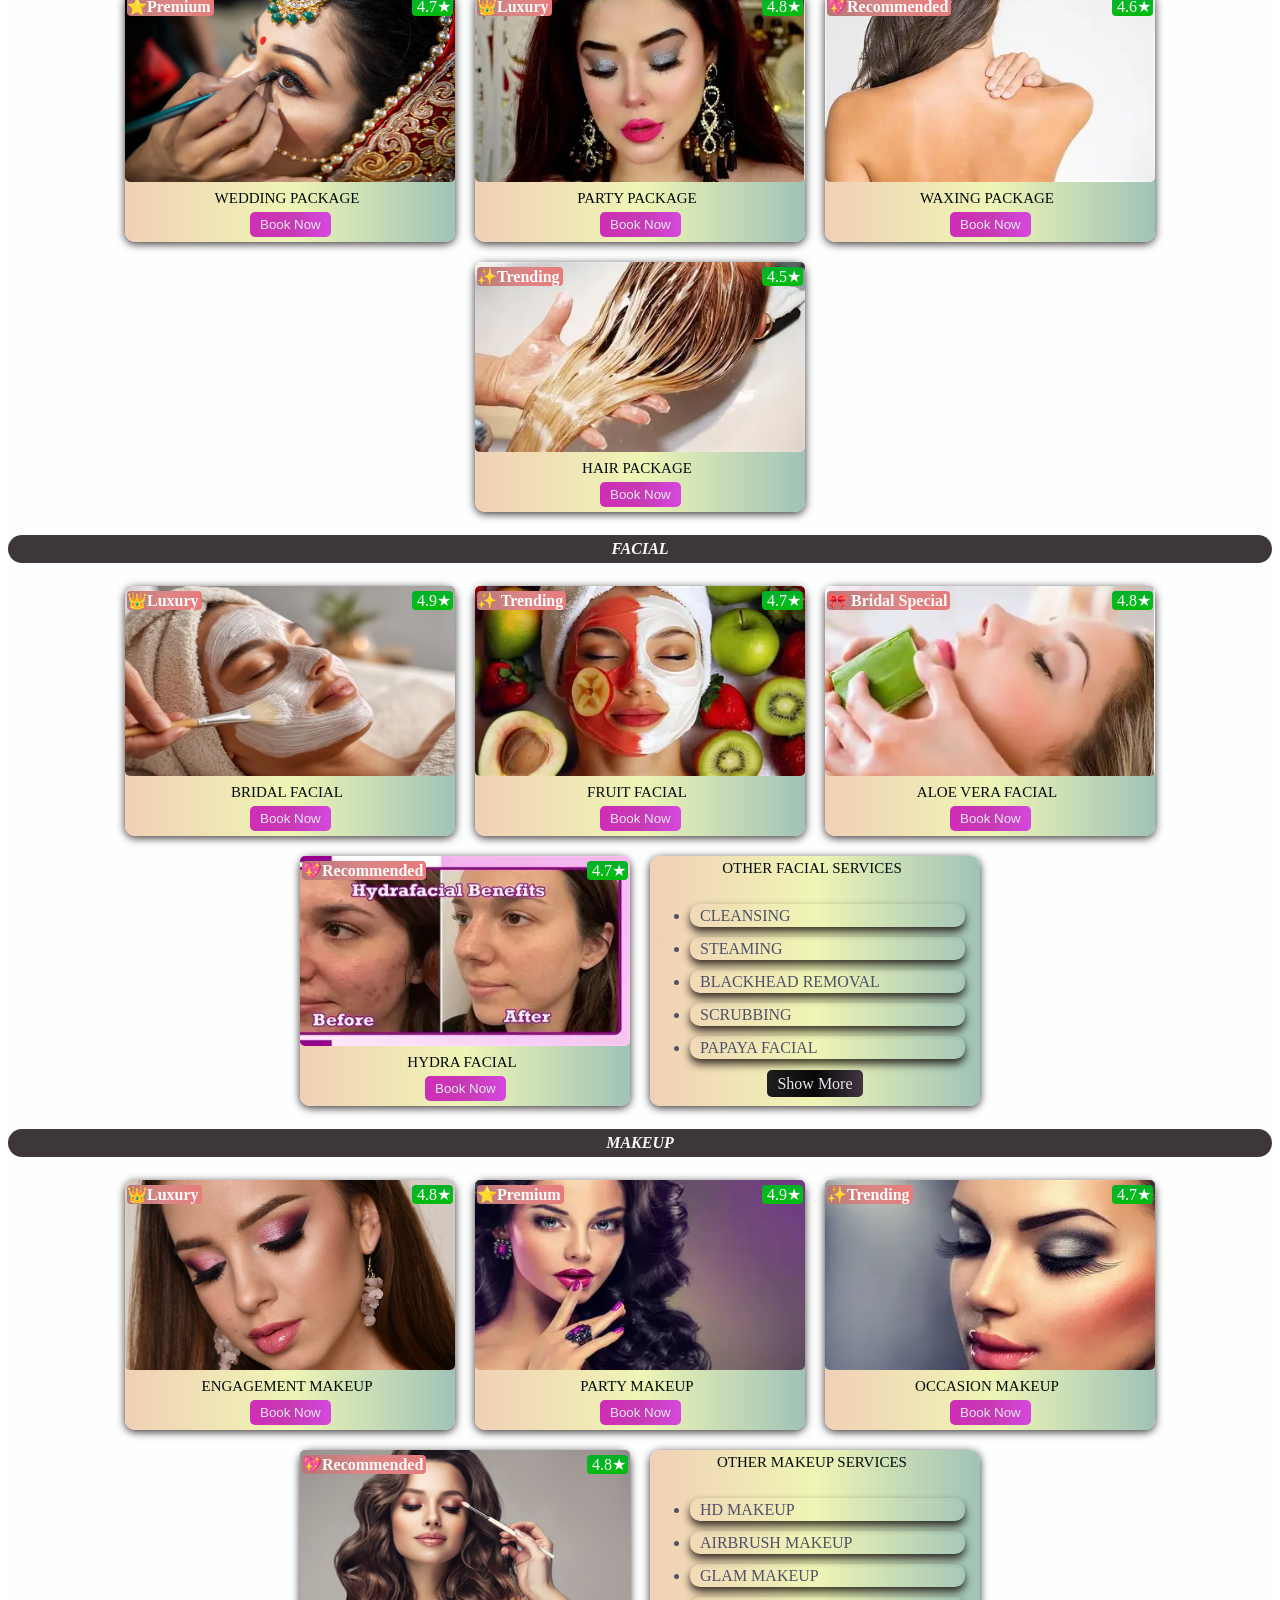
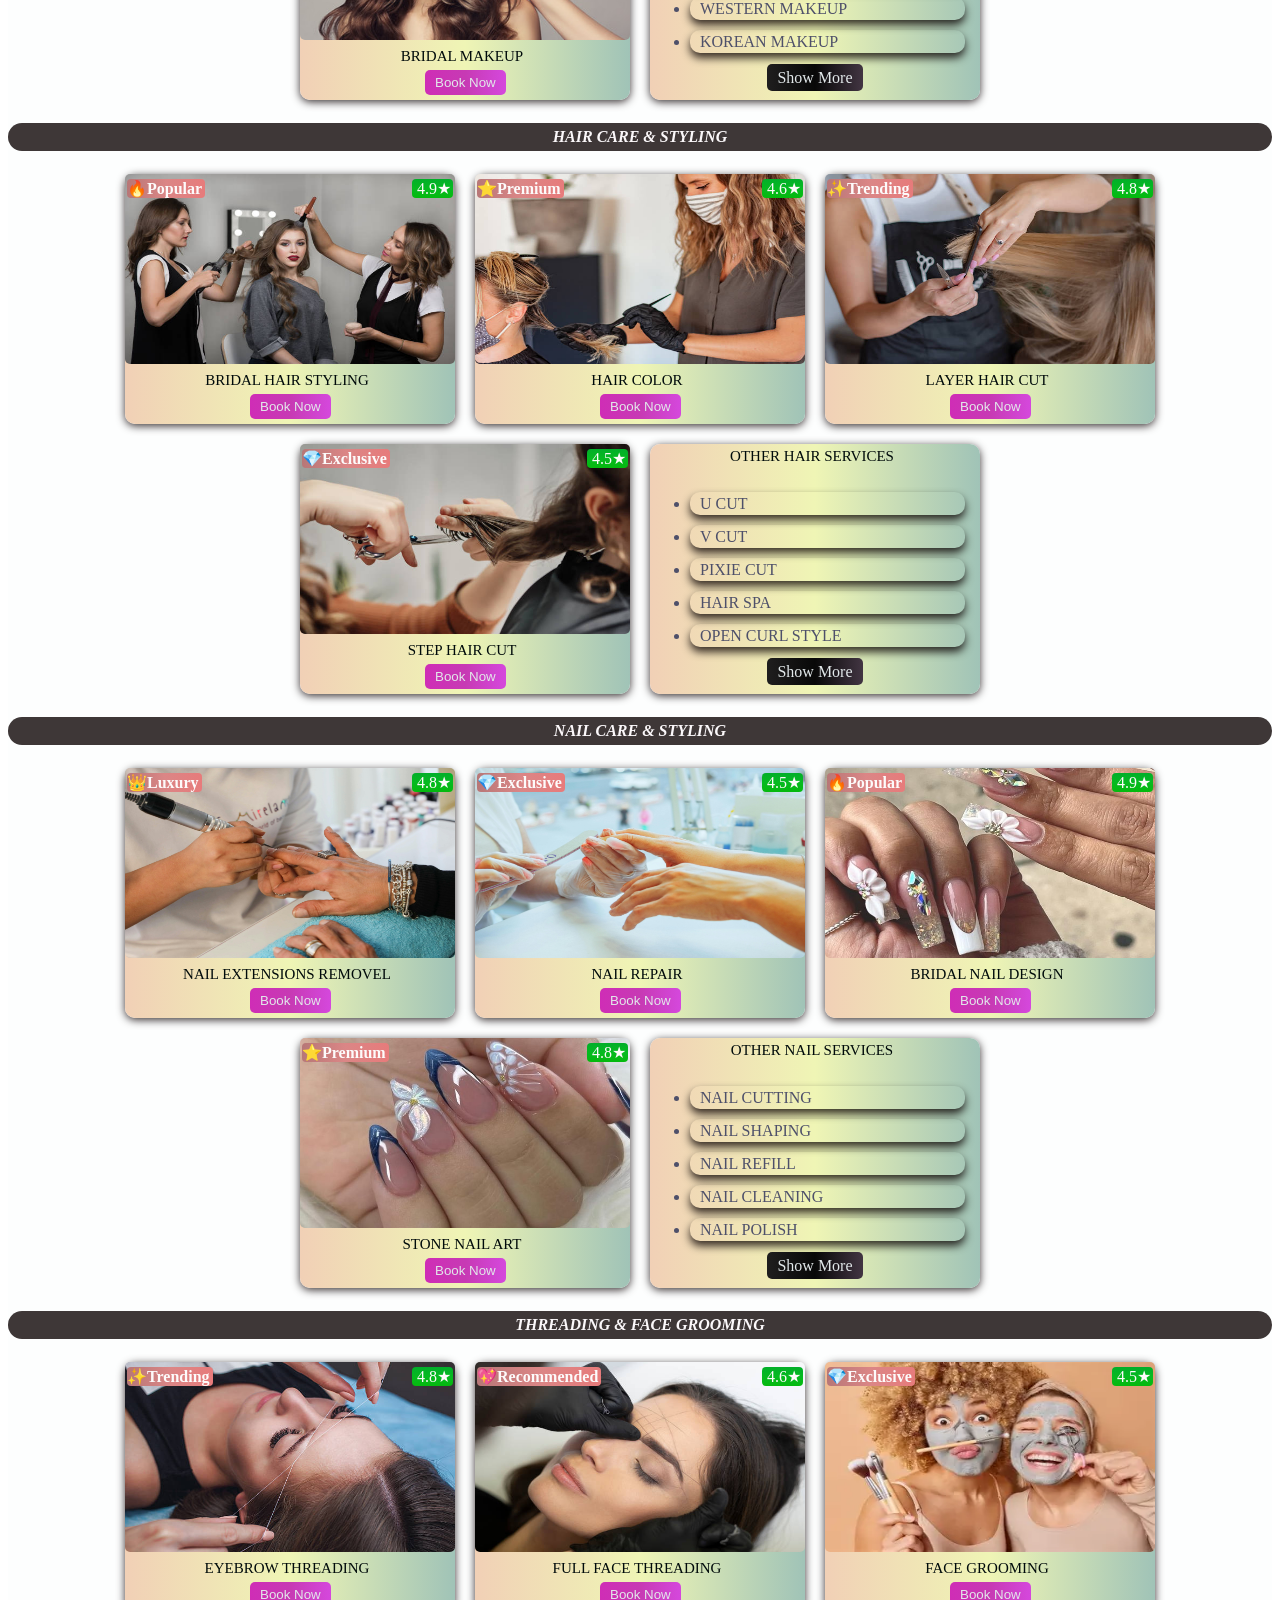
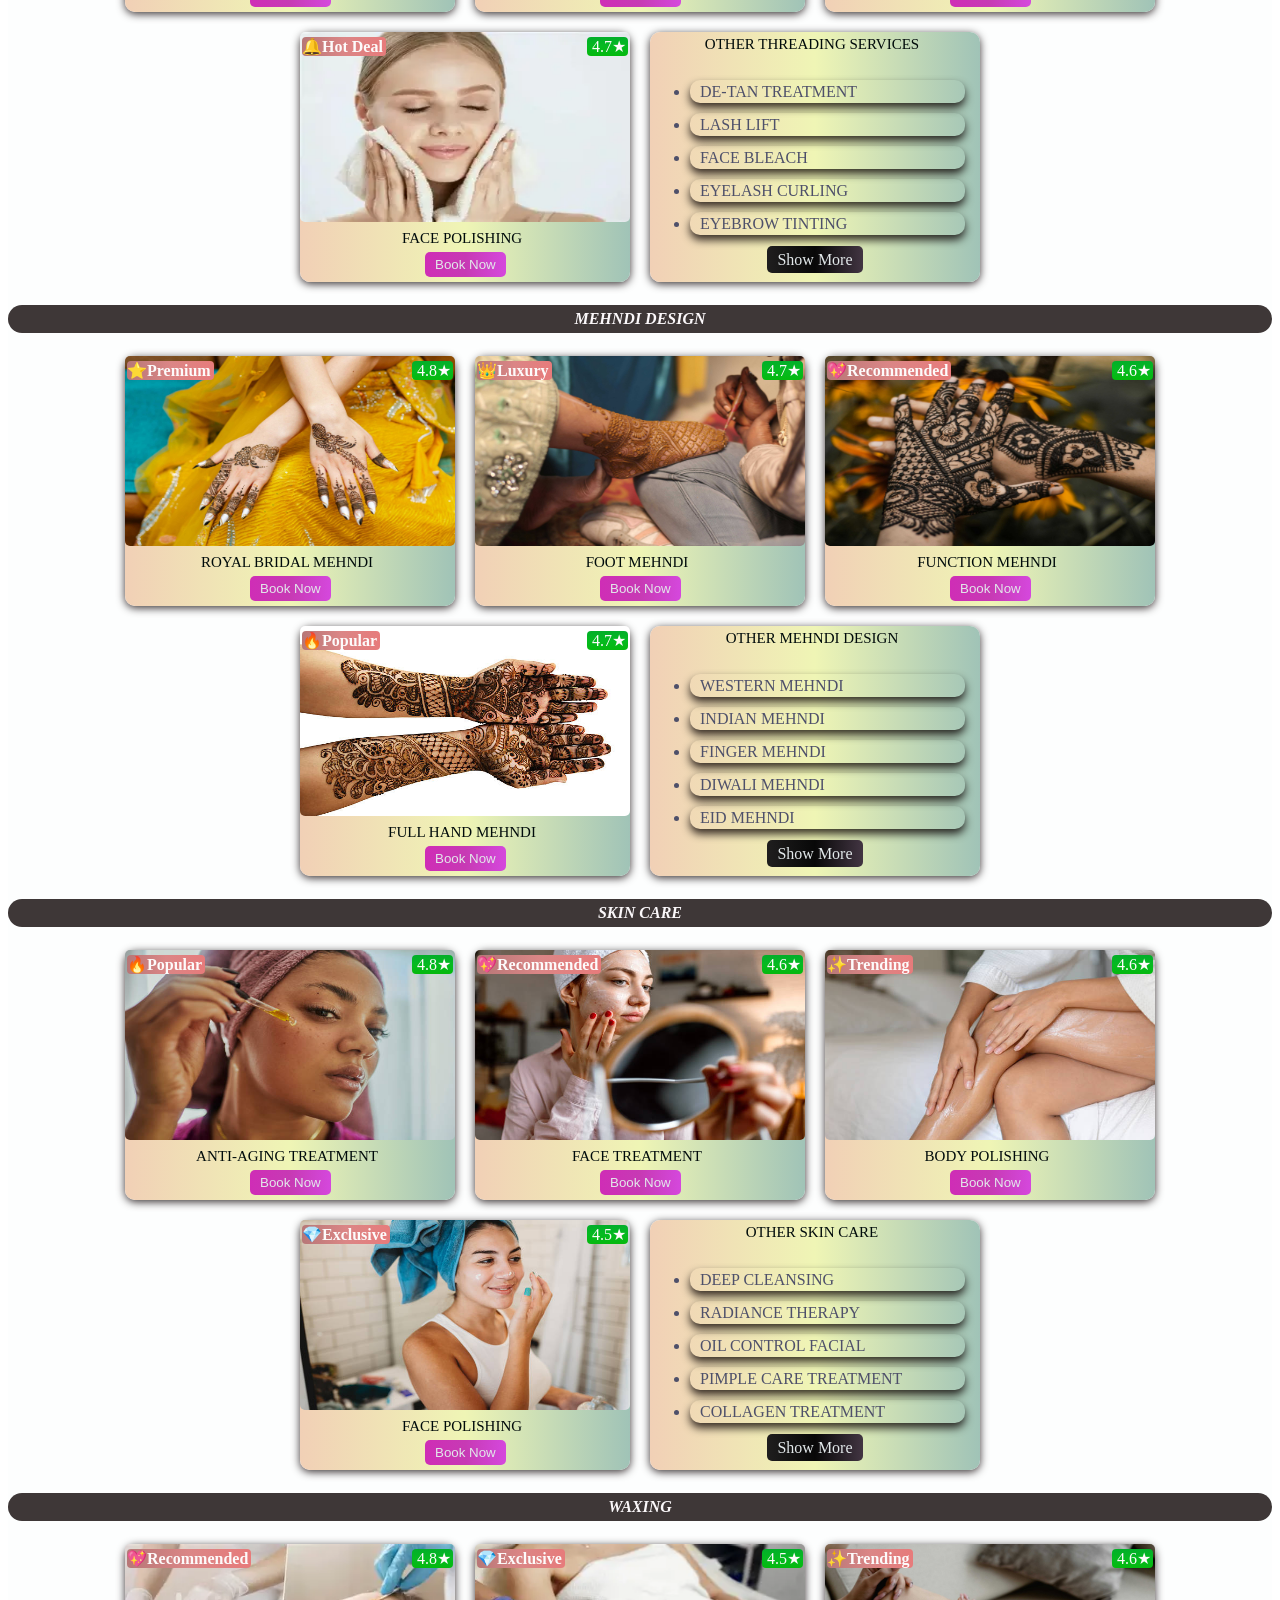
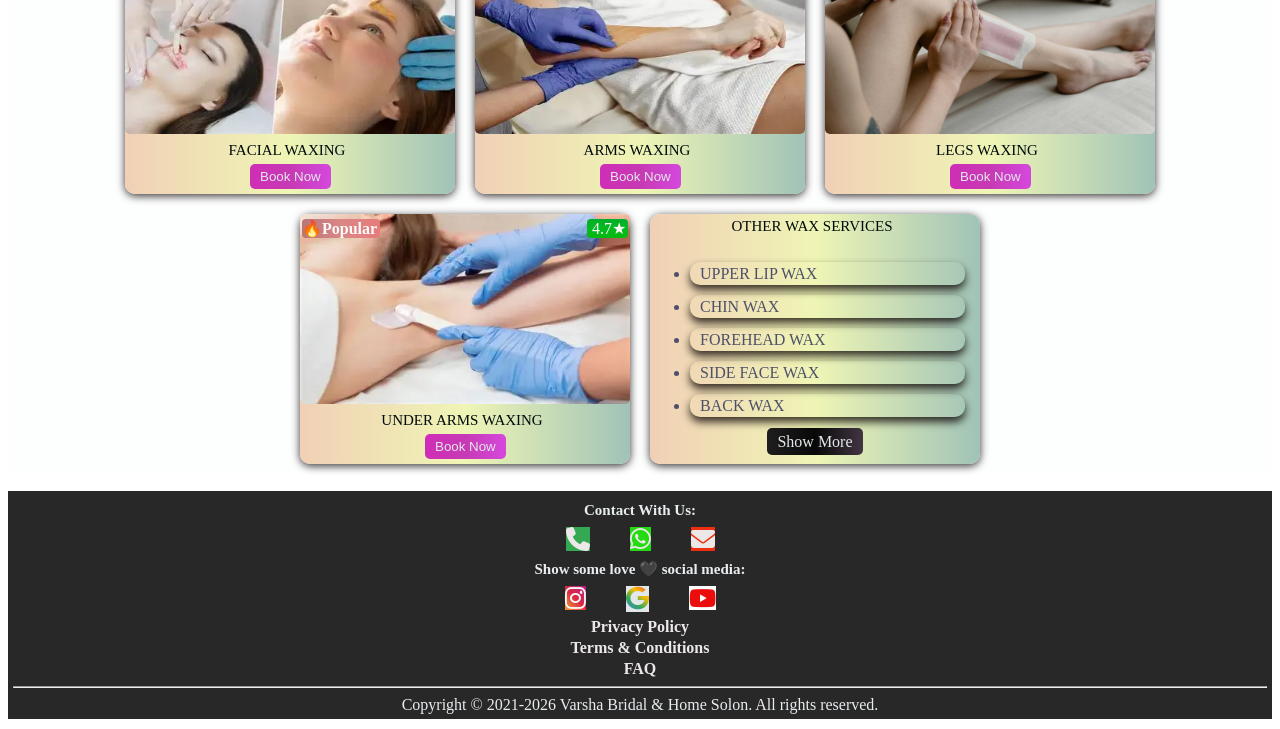
==== commit a09a6a8a: "Update index.html" ====
--- a/website/index.html
+++ b/website/index.html
@@ -520,8 +520,7 @@
             </section>
      </main>
      <footer> 
-         <a href="https://wa.me/919335759701" target="_blank" rel="noopener" aria-label="WhatsApp">Chat Now
-               <i class="fa-brands fa-whatsapp"></i>
+         <a href="https://wa.me/919335759701" class="whatsapp-btn" target="_blank" rel="noopener" aria-label="WhatsApp">Chat Now
               </a>
          <div class="footer">
           <section id="contact">
--- a/website/style.css
+++ b/website/style.css
@@ -510,3 +510,21 @@
   padding: 0px;
   margin: 3px;
 }
+.whatsapp-btn {
+    position: fixed;
+    bottom: 20px;
+    right: 20px;
+    background: #25D366;
+    color: white;
+    text-decoration: none;
+    padding: 12px 18px;
+    border-radius: 50px;
+    font-size: 18px;
+    font-weight: bold;
+    z-index: 9999;
+    box-shadow: 0 4px 10px rgba(0,0,0,0.3);
+}
+
+.whatsapp-btn:hover {
+    background: #1ebe5d;
+}
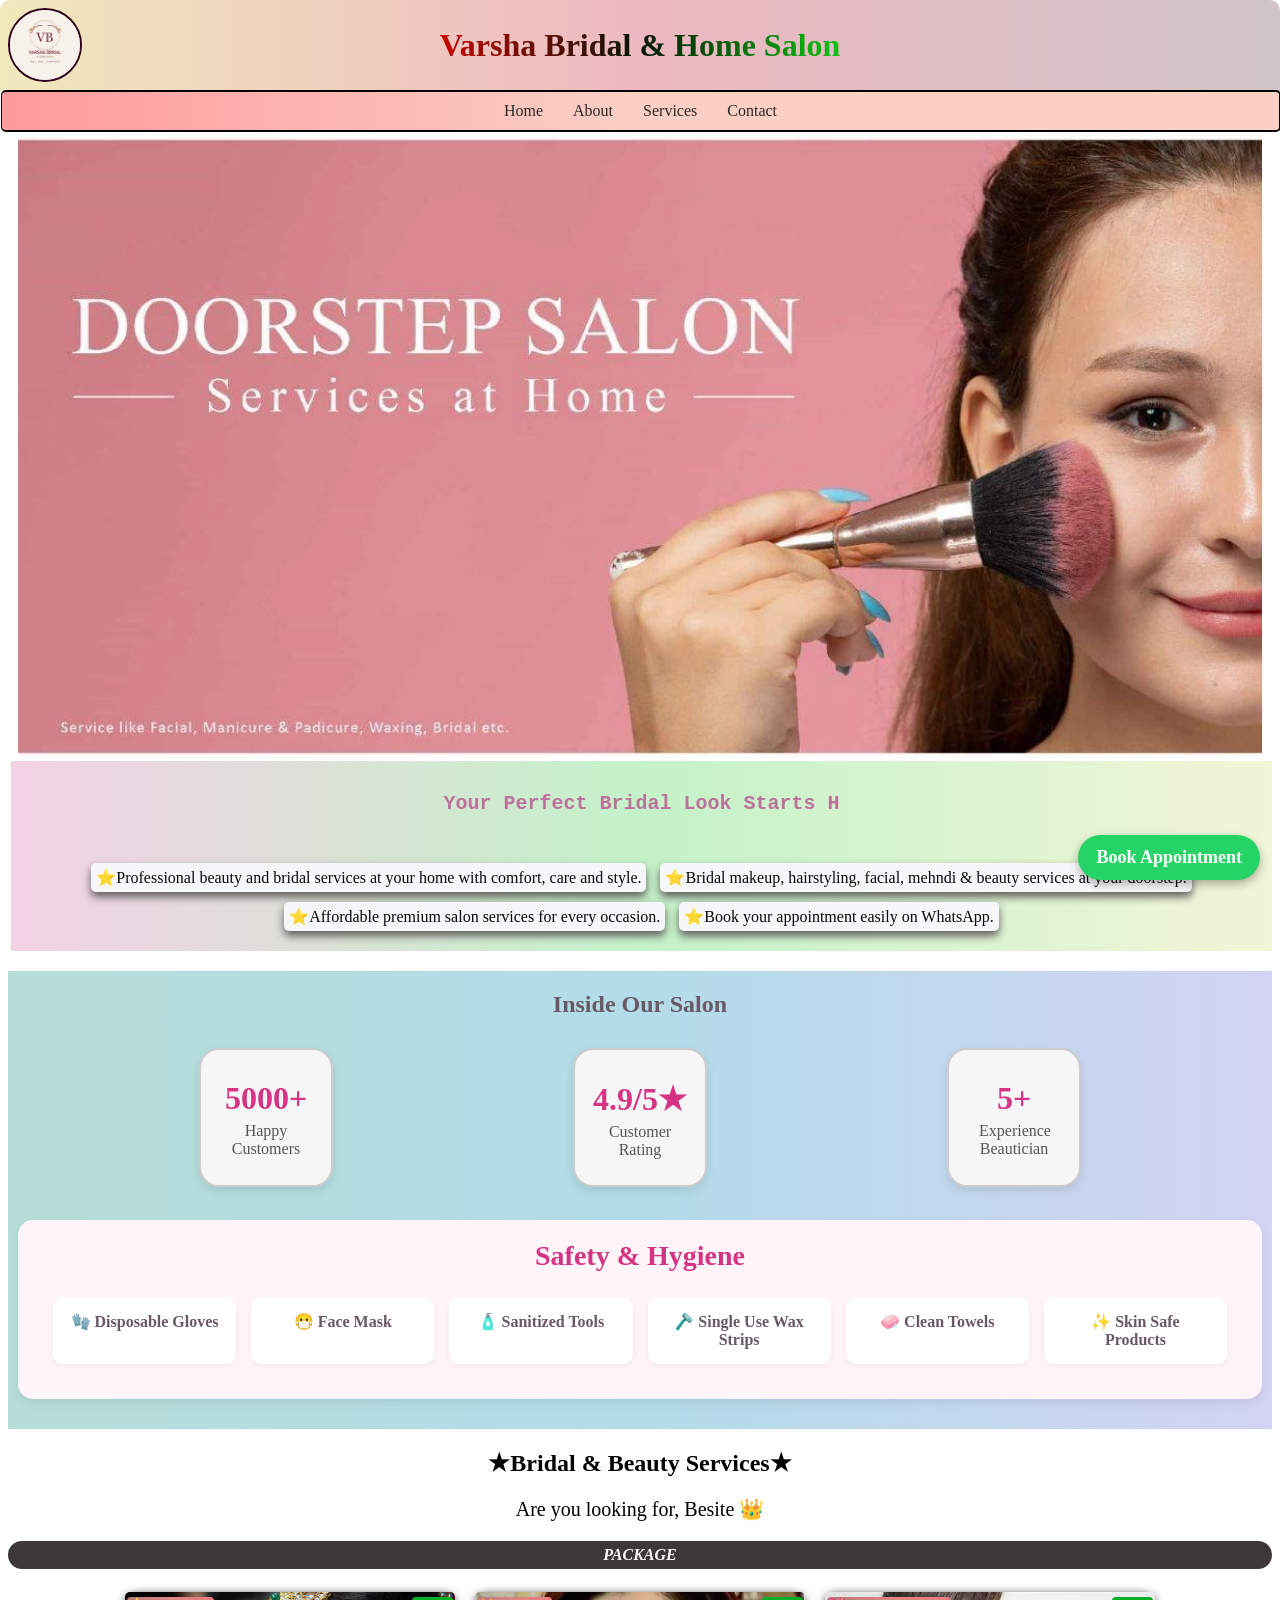
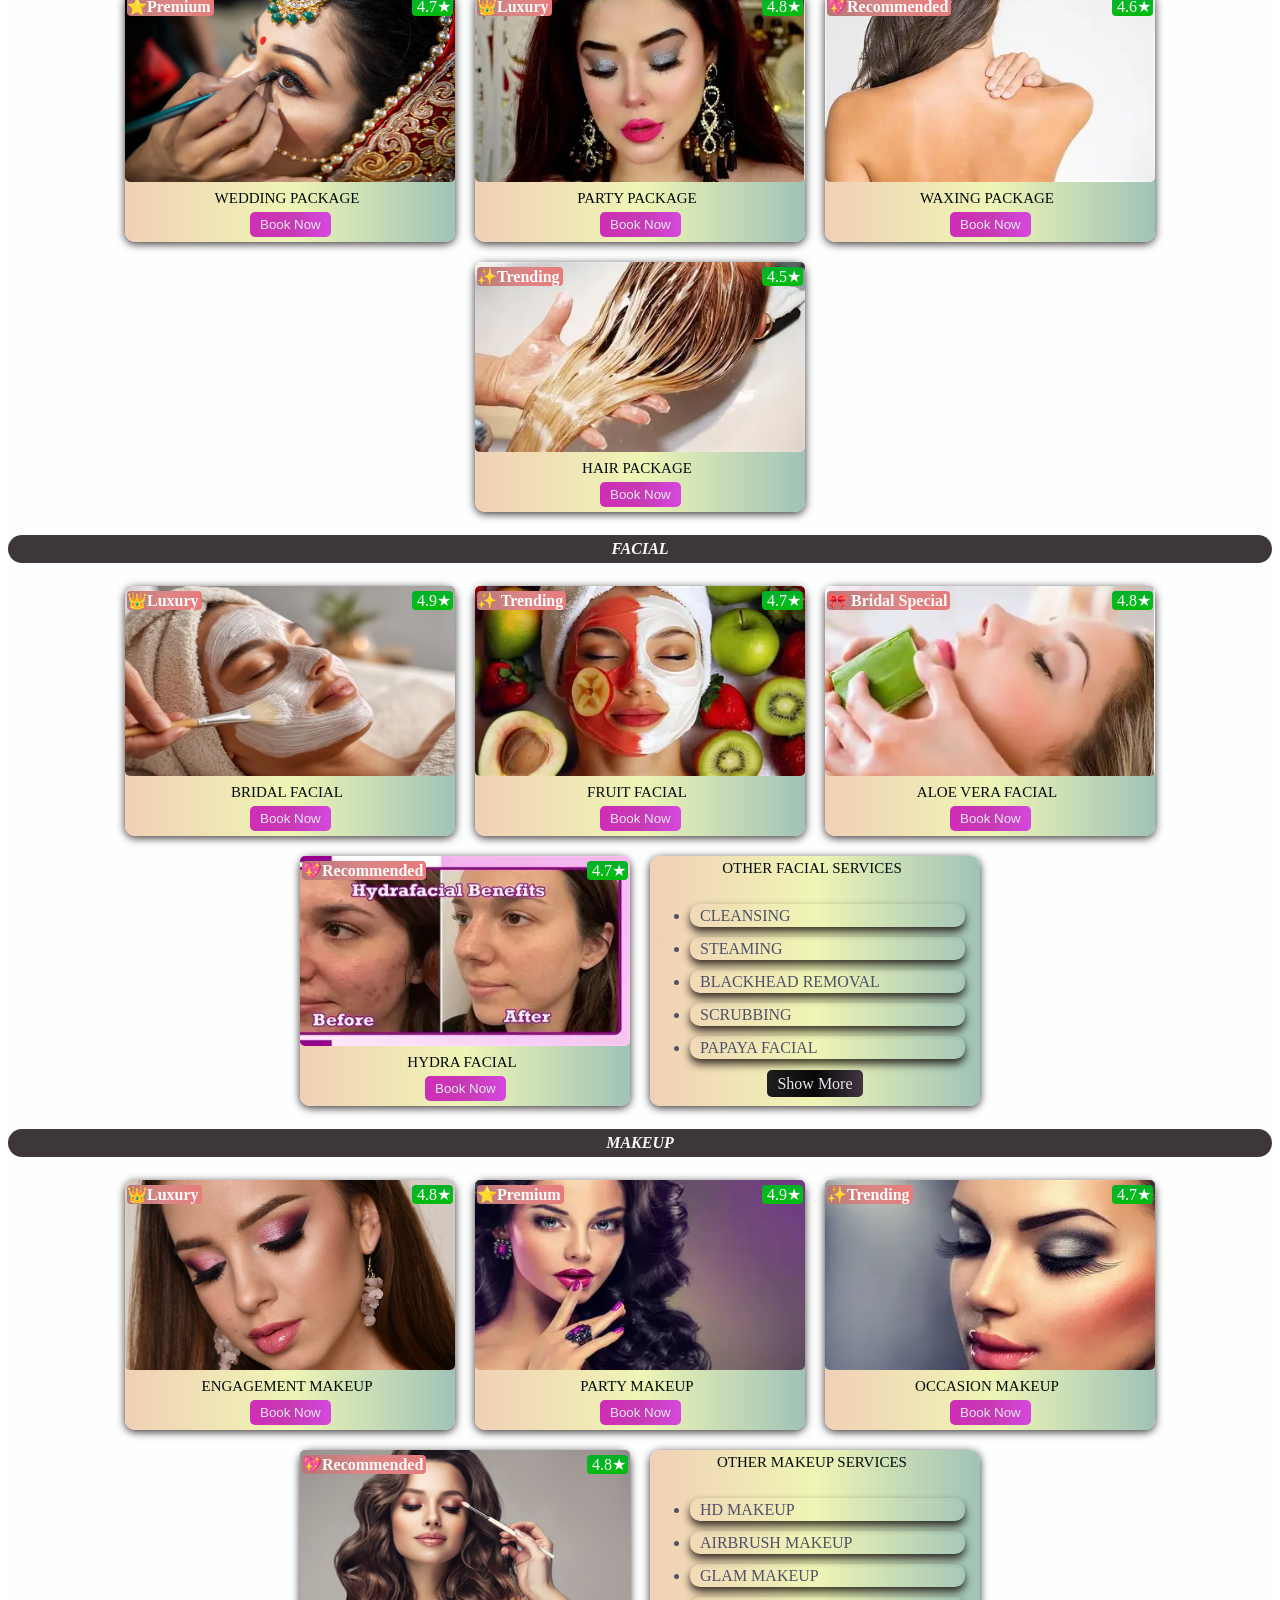
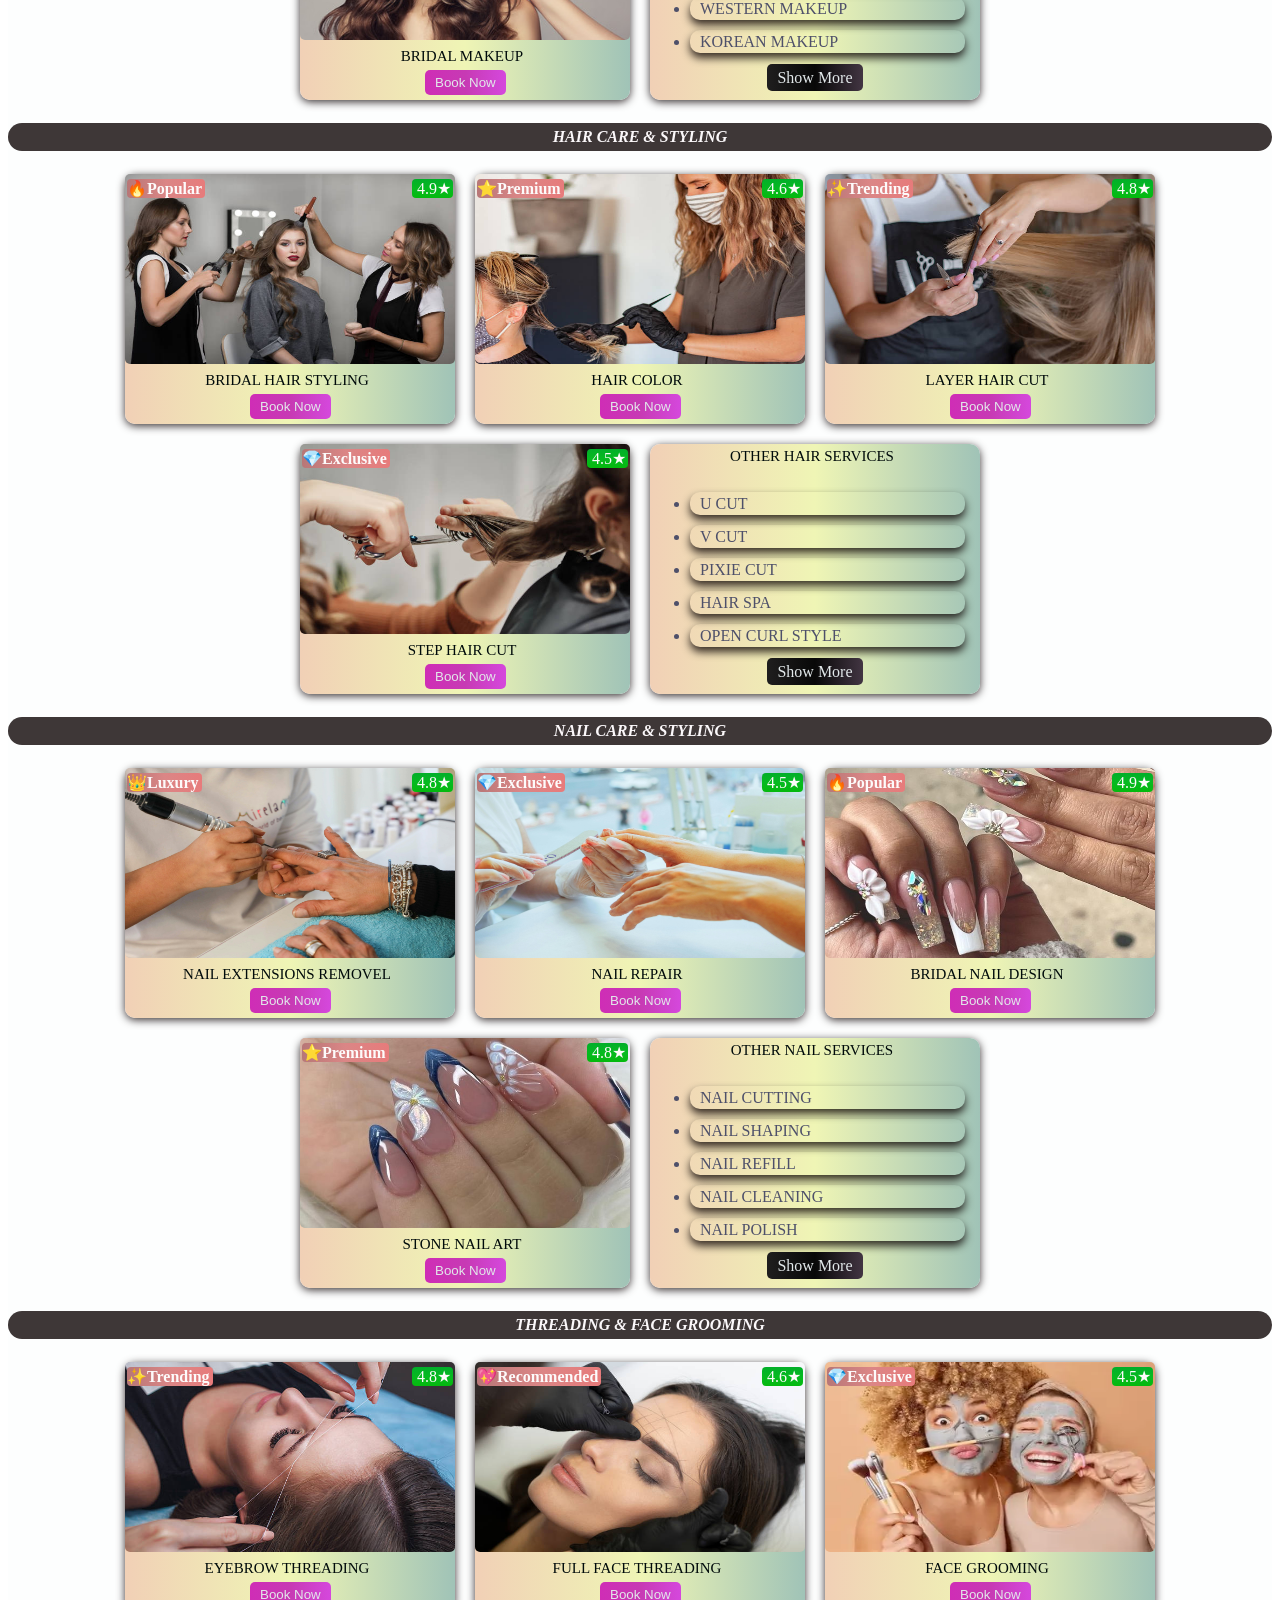
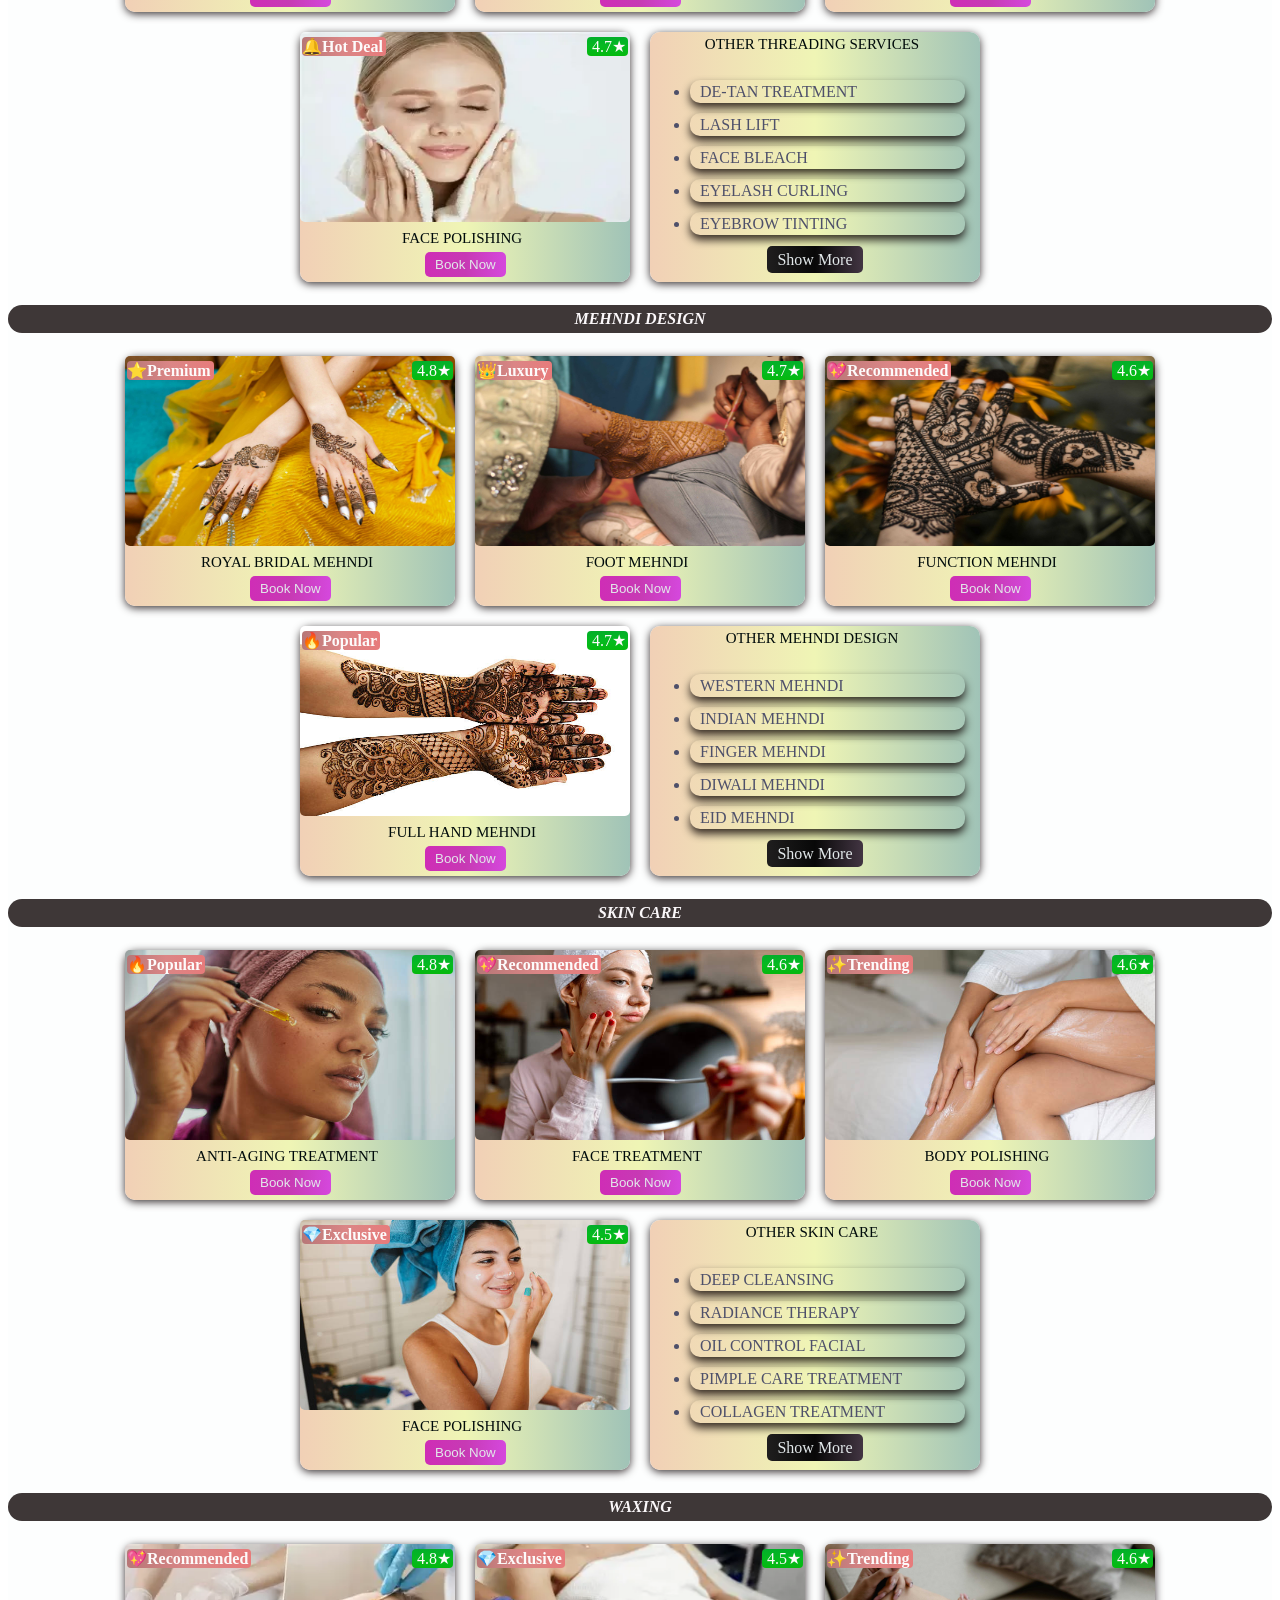
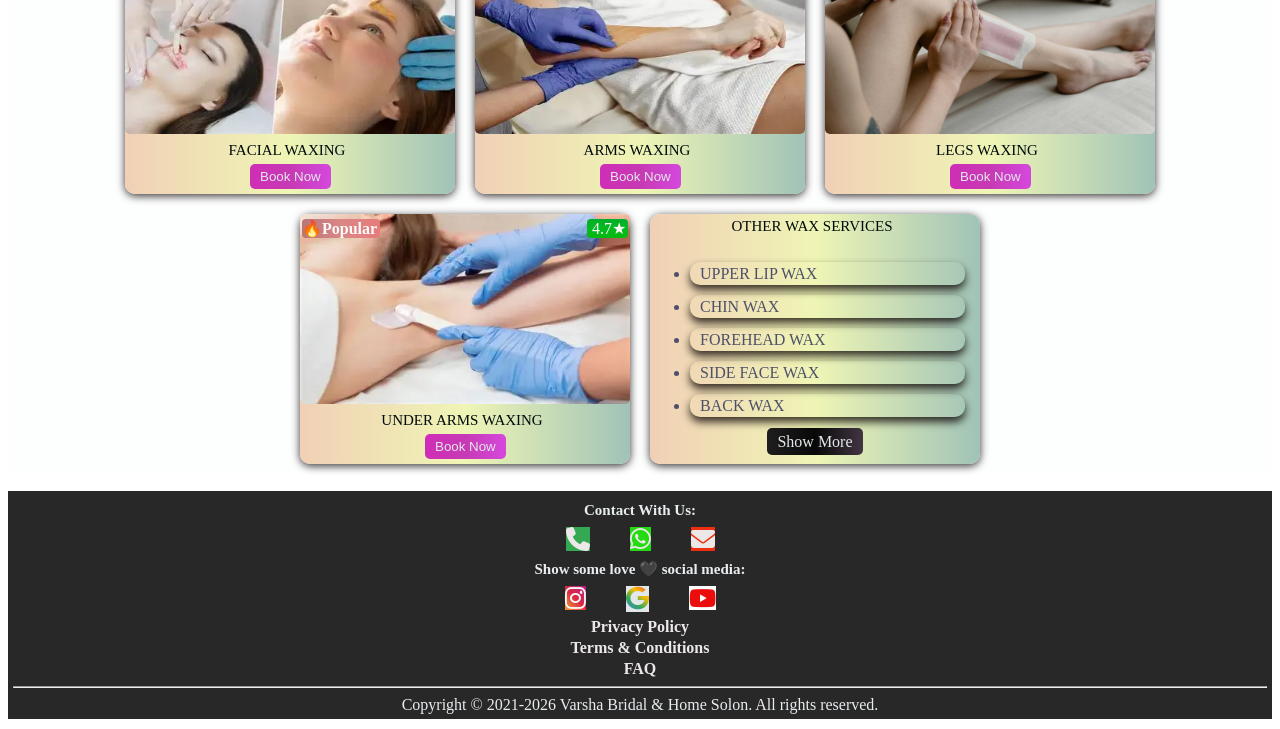
==== commit de961544: "Update print statement from 'Hello' to 'Goodbye'" ====
--- a/website/index.html
+++ b/website/index.html
@@ -520,7 +520,7 @@
             </section>
      </main>
      <footer> 
-         <a href="https://wa.me/919335759701" class="whatsapp-btn" target="_blank" rel="noopener" aria-label="WhatsApp">Chat Now
+         <a href="https://wa.me/919335759701" class="whatsapp-btn" target="_blank" rel="noopener" aria-label="WhatsApp">Book Appointment
               </a>
          <div class="footer">
           <section id="contact">
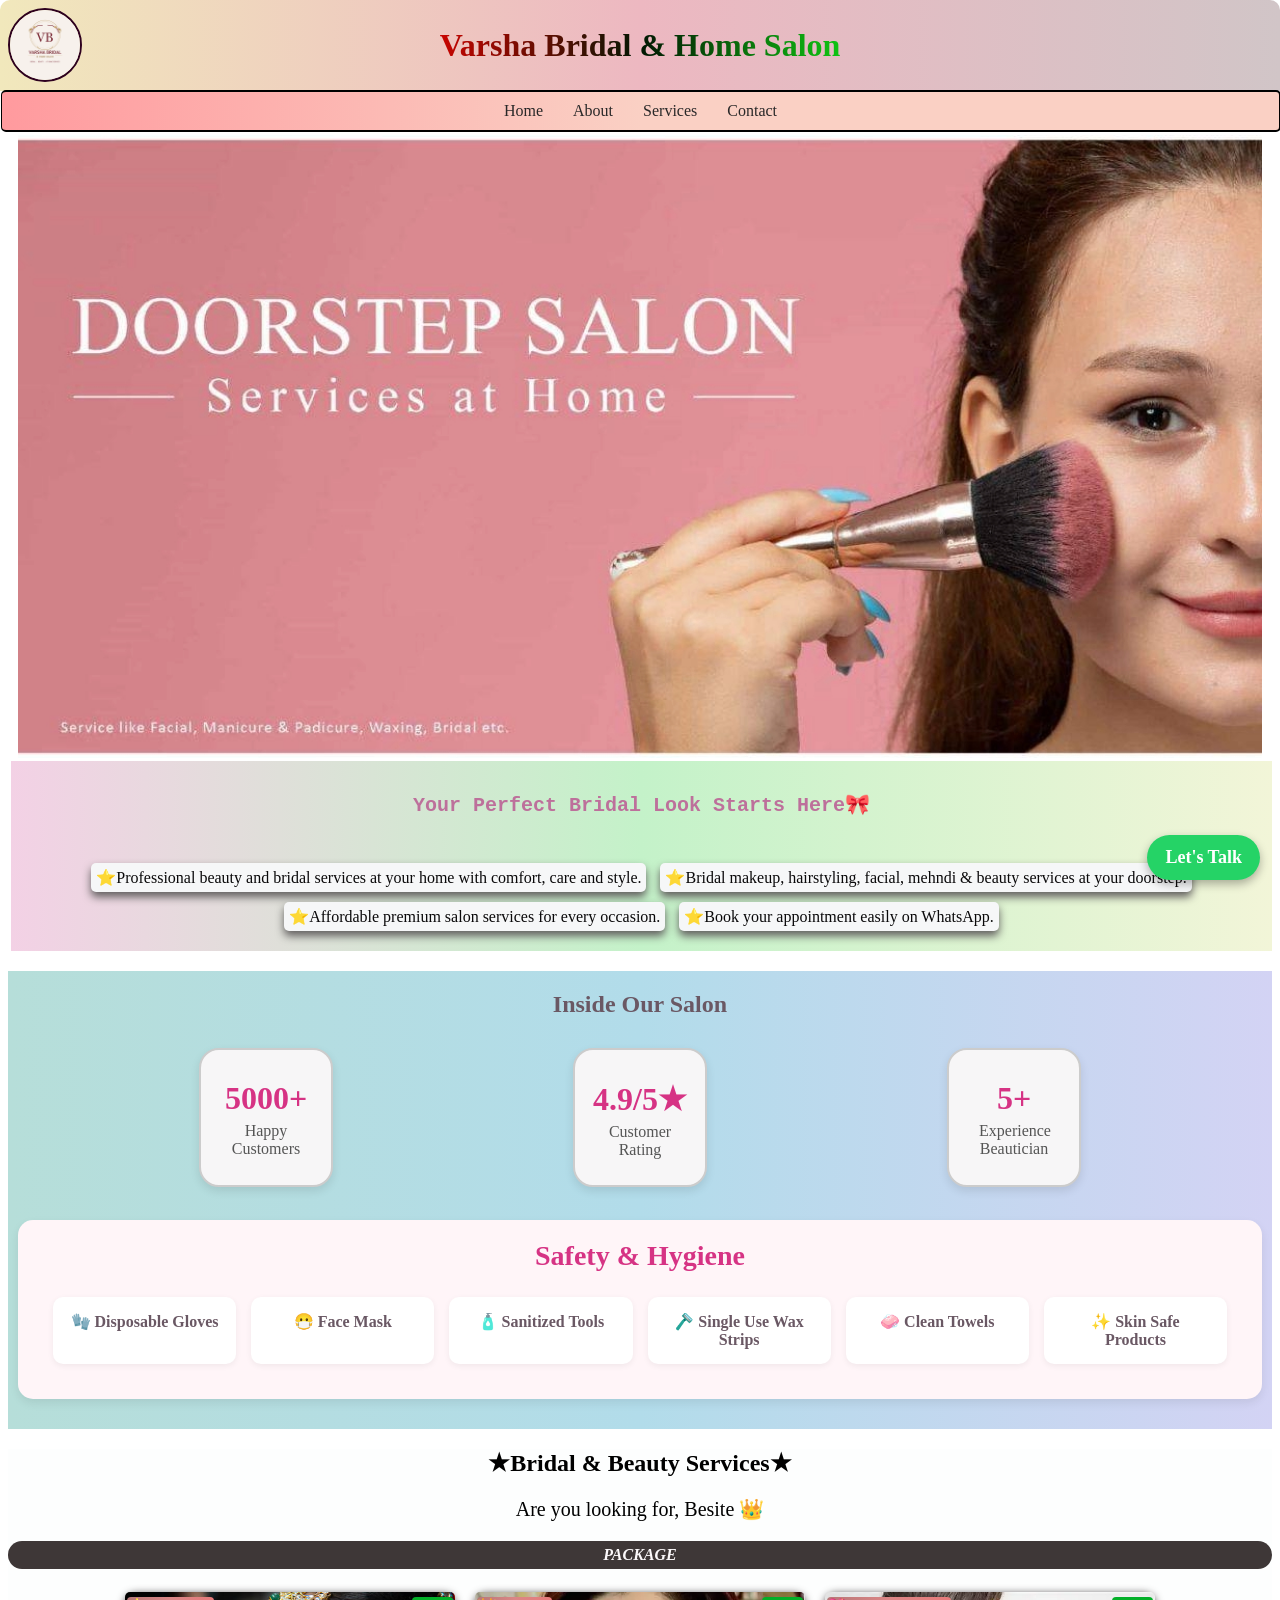
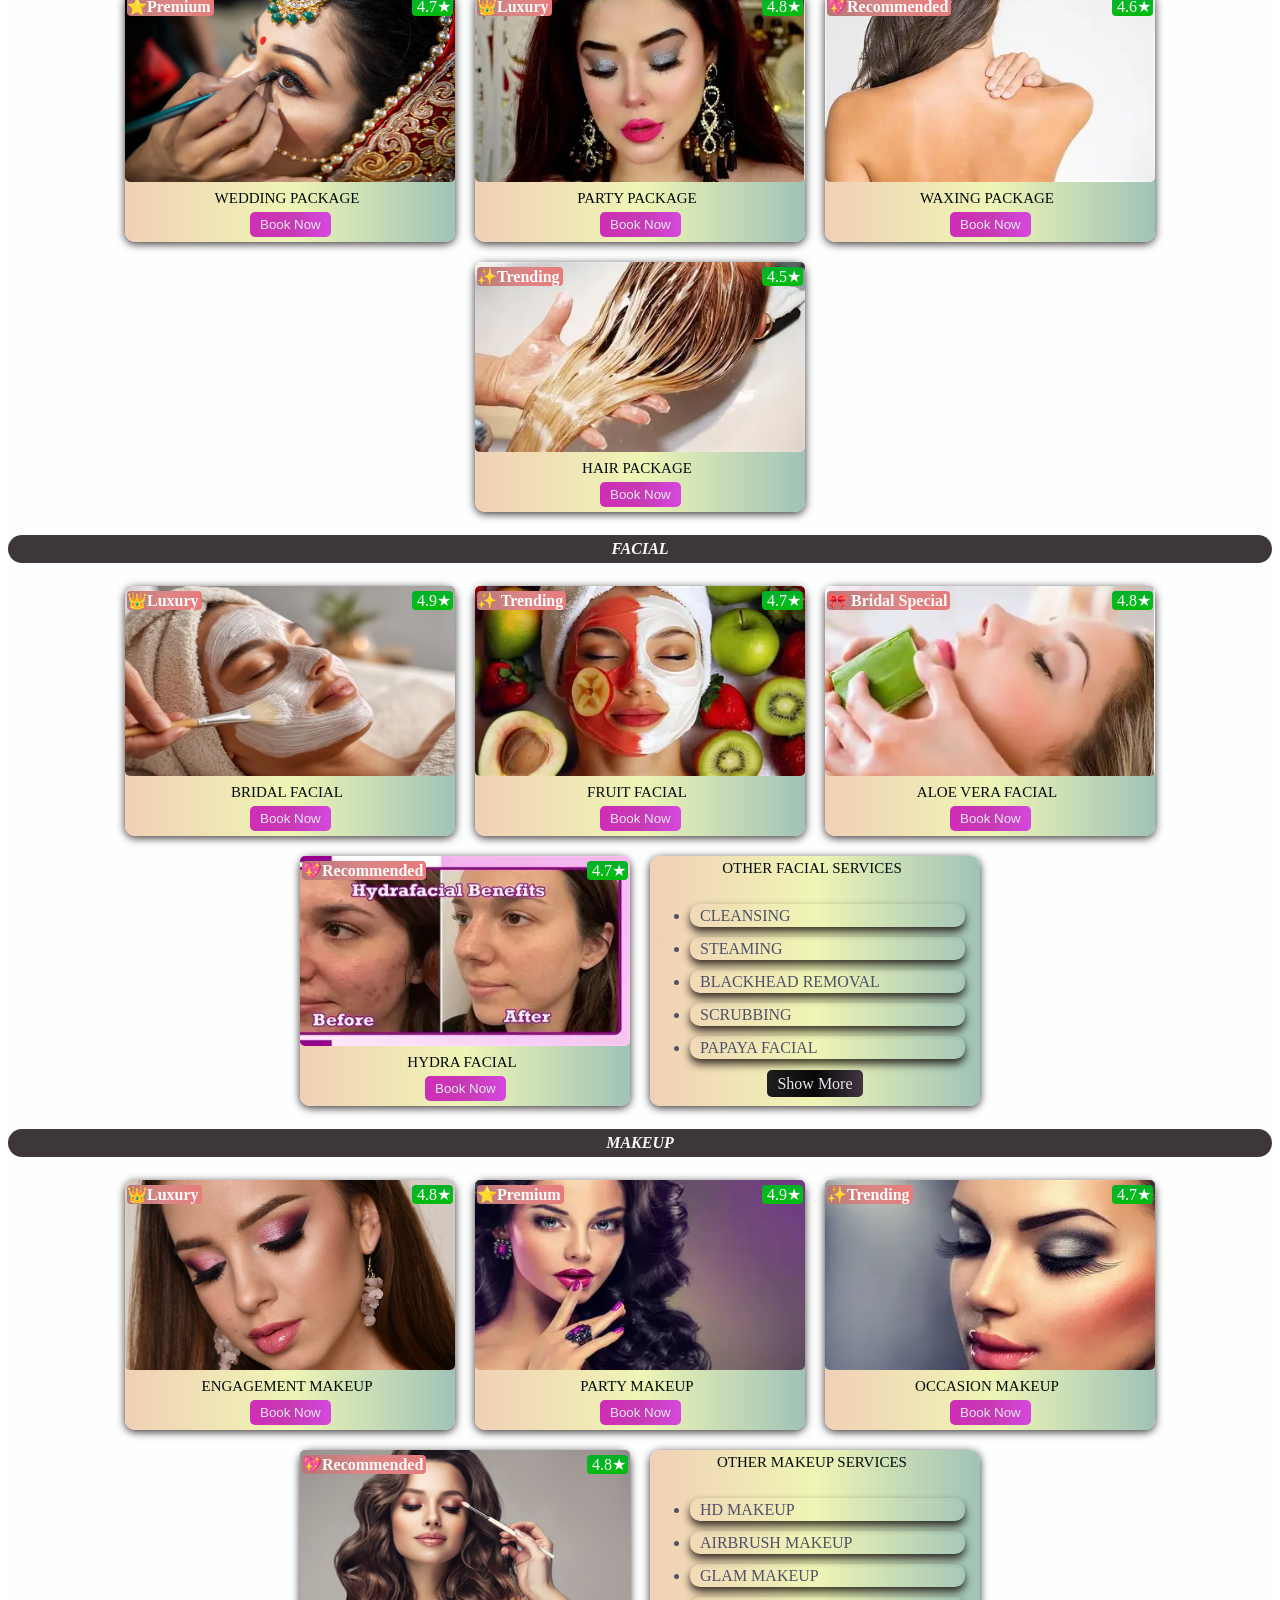
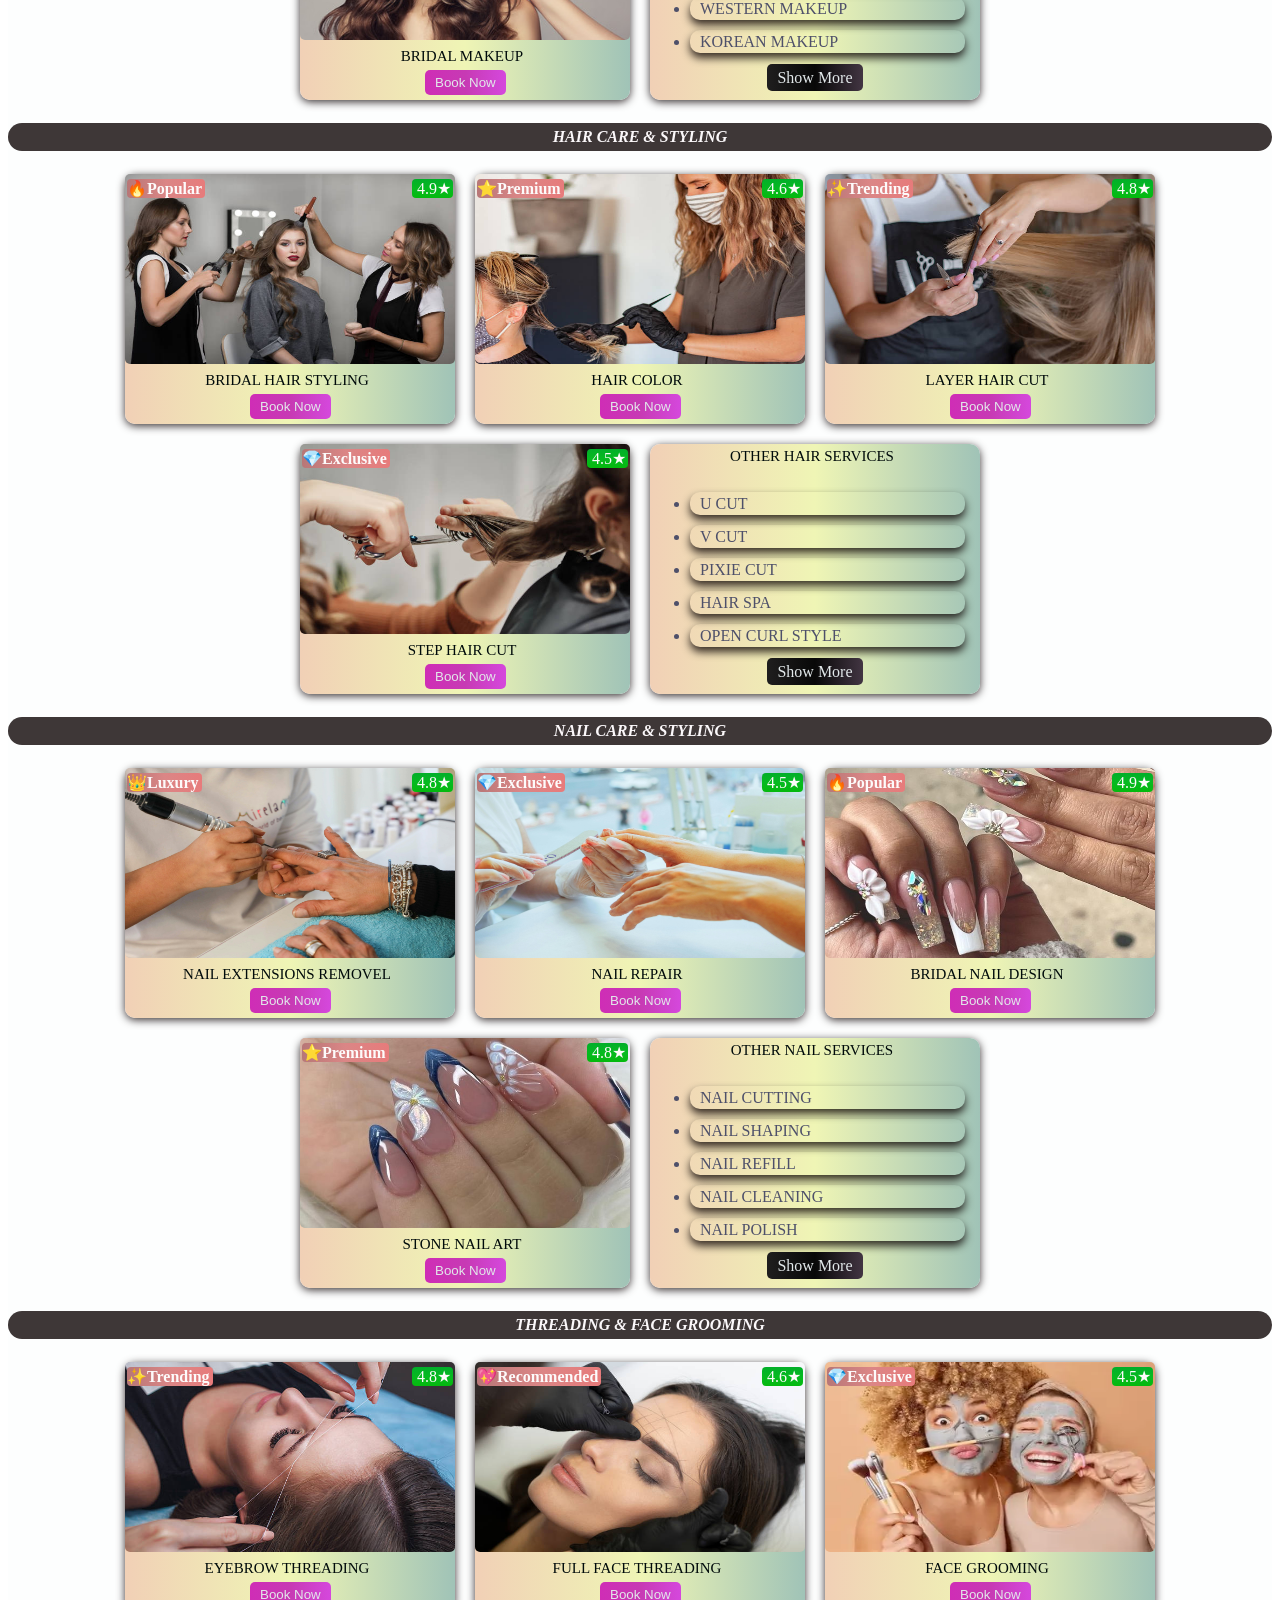
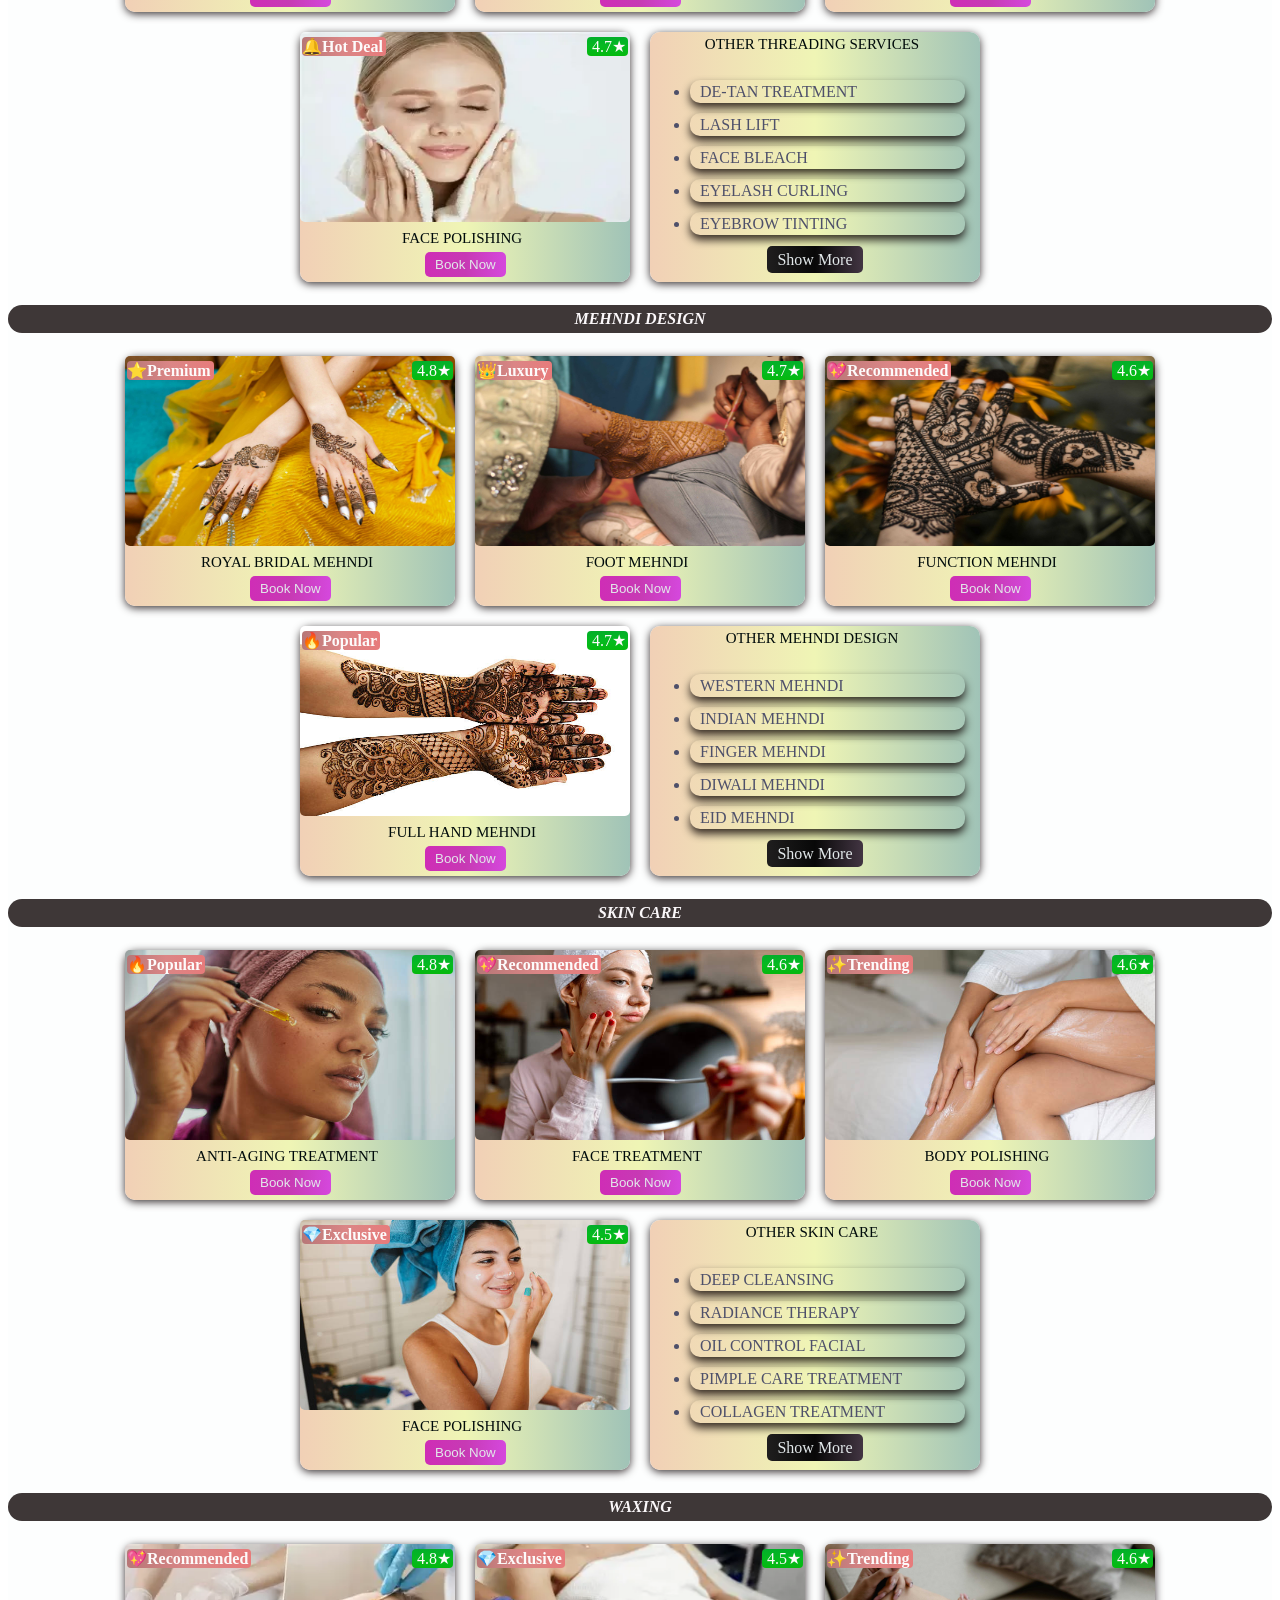
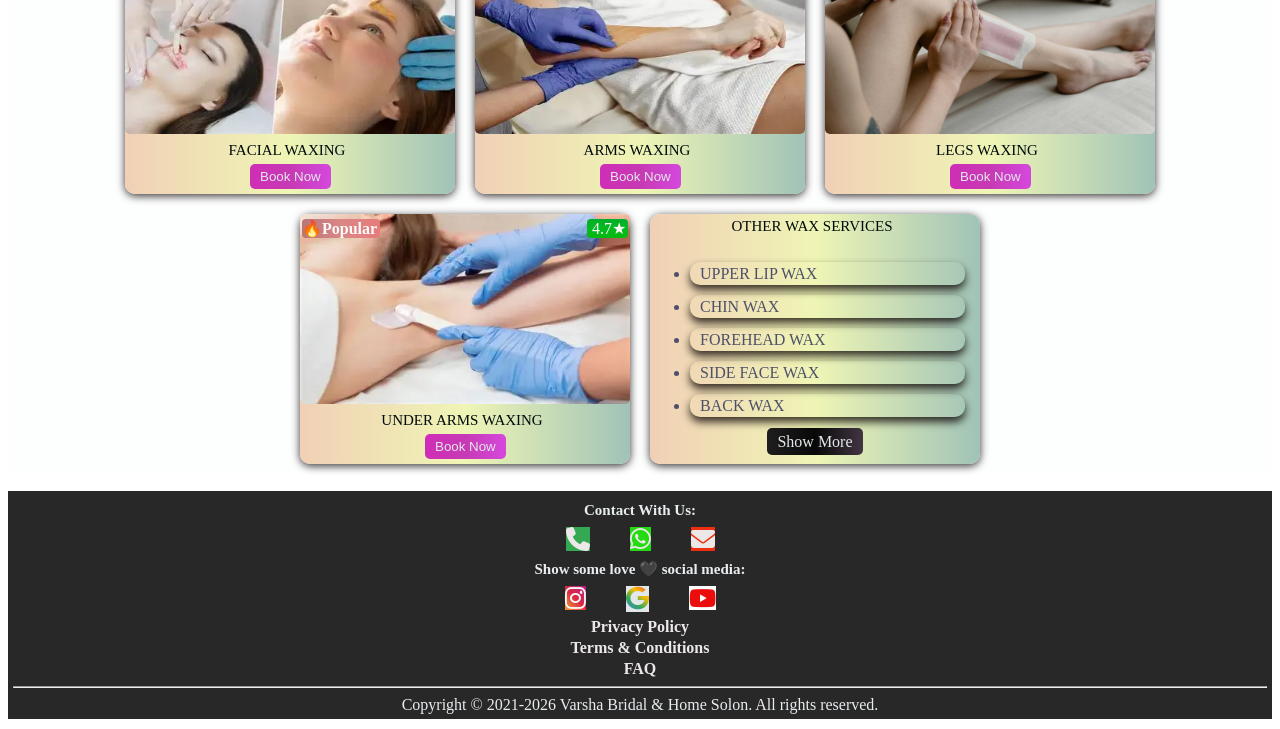
==== commit c8a9e061: "Update index.html" ====
--- a/website/index.html
+++ b/website/index.html
@@ -520,7 +520,7 @@
             </section>
      </main>
      <footer> 
-         <a href="https://wa.me/919335759701" class="whatsapp-btn" target="_blank" rel="noopener" aria-label="WhatsApp">Book Appointment
+         <a href="https://wa.me/919335759701" class="whatsapp-btn" target="_blank" rel="noopener" aria-label="WhatsApp">Let's Talk
               </a>
          <div class="footer">
           <section id="contact">
--- a/website/style.css
+++ b/website/style.css
@@ -528,3 +528,12 @@
 .whatsapp-btn:hover {
     background: #1ebe5d;
 }
+.whatsapp-btn{
+    animation: pulse 1.5s infinite;
+}
+
+@keyframes pulse{
+    0%{transform: scale(1);}
+    50%{transform: scale(1.08);}
+    100%{transform: scale(1);}
+}
